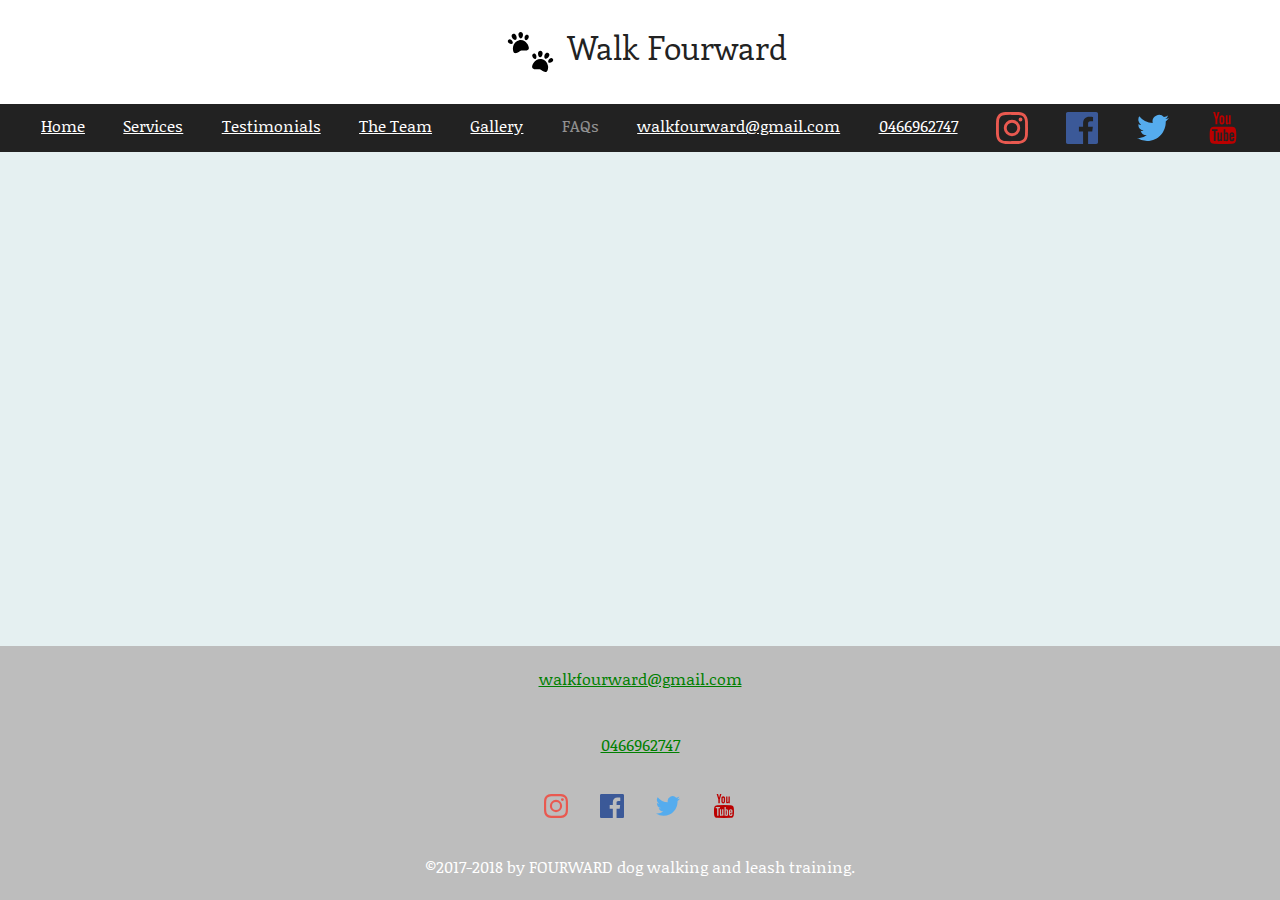
==== faqs.html @ 3ce7b22a "Get all the pages in place" ====
<!DOCTYPE html>
<html class="no-js" lang="en-au">
  <head>
    <meta charset="utf-8"><!--[if IE]><meta http-equiv='X-UA-Compatible' content='IE=edge'><![endif]-->
    <title>FAQs | Walk Fourward</title>
    <meta name="description" content="FOURWARD offers unrivaled dog walking and training services. Serving Perth, Western Australia.">
    <meta name="viewport" content="width=device-width, initial-scale=1.0, viewport-fit=cover">
    <link rel="apple-touch-icon" href="icon.png">
    <link rel="icon" sizes="32x32" href="favicon-32x32.png">
    <link rel="icon" sizes="16x16" href="favicon-16x16.png">
    <link rel="stylesheet" href="css/main.css">
    <link href="https://fonts.googleapis.com/css?family=Enriqueta:700|Noticia+Text" rel="stylesheet">
  </head>
  <body><!--[if lt IE 9]>
    <p class="browserupgrade">You are using an <strong>outdated</strong> browser. Please
      <a href="http://browsehappy.com/">upgrade your browser</a> to improve your experience.
    </p><![endif]-->
    <header>
      <h1 class="top">
        <div class="logo"><svg height="40" stroke-width="0" viewBox="2 2.2 112.09 98.82" width="73" xmlns="http://www.w3.org/2000/svg"><path d="M48.8 29.7c-3.4-3.6-10-9.5-20-6.8C19 25.5 16 34 15 38.8c-1.4 7.3.7 14.7 4.1 15.5 7 1.6 11.8-5 16.4-6.3 4.7-1.2 12.1 2.1 17.4-2.8 2.7-2.5.3-10.9-4.1-15.5m-2.9-7.5c2.6.9 6.1-2.3 7.4-5.8 1.3-3.6-.1-6.2-2.7-7.1-2.5-1-5.3.1-6.6 3.7-1.3 3.5-.6 8.2 1.9 9.2m-32.2 8.6c-1.7 2.1-6.4 1.1-9.3-1.4C1.5 27 1.4 24 3.2 22s4.7-2.5 7.6-.1c2.8 2.4 4.6 6.8 2.9 8.9m20.6-12.7c3.1-.2 5.4-5.2 5.2-9.5-.2-4.4-2.9-6.5-6-6.4-3.1.2-5.6 2.6-5.3 7 .2 4.4 3 9.1 6.1 8.9m-12.6 3.4c-2.8 1.4-7.3-1.7-9.3-5.7-2-3.9-.8-7.1 2-8.5s6.1-.6 8.1 3.4c2.1 3.9 2 9.4-.8 10.8m79.5 63.8c-1.2-4.9-4-13.2-13.9-15.9s-16.7 3.1-20 6.8c-4.9 5.6-6.8 13-4.1 15.5 5.3 4.8 12.7 1.5 17.4 2.8 4.7 1.2 9.5 7.8 16.4 6.3 3.5-.8 5.6-9.3 4.2-15.5m1.2-8c1.7 2.1 6.4 1.1 9.3-1.4 2.9-2.4 3-5.4 1.2-7.5-1.7-2.1-4.7-2.5-7.6-.1-2.8 2.5-4.6 6.9-2.9 9m-32.2-8.6c-2.6.9-6.1-2.3-7.4-5.8-1.3-3.6.1-6.2 2.7-7.1s5.3.2 6.6 3.7c1.2 3.5.6 8.2-1.9 9.2m24.2-.7c2.8 1.4 7.3-1.7 9.3-5.7 2-3.9.8-7.1-2-8.5s-6.1-.6-8.1 3.4c-2.1 3.9-2 9.4.8 10.8m-12.6-3.4c-3.1-.2-5.4-5.2-5.2-9.5.2-4.4 2.9-6.5 6-6.4 3.1.2 5.6 2.6 5.3 7-.2 4.4-3 9.1-6.1 8.9"/></svg></div>Walk Fourward
      </h1>
      <menu><a href="/">Home</a><a href="services.html">Services</a><a href="testimonials.html">Testimonials</a><a href="meet-the-team.html">The Team</a><a href="gallery.html">Gallery</a><a class="active" href="faqs.html">FAQs</a><a href="mailto:walkfourward@gmail.com">walkfourward@gmail.com</a><a href="tel:0466962747">0466962747</a><a data-title="Instagram" href="https://www.instagram.com/walkfourward/"><svg aria-label="Instagram" xmlns="http://www.w3.org/2000/svg" viewBox="0 0 24 24"><desc>Walk Fourward on Instagram</desc><path fill="#e95950" d="M12 2.16c3.2 0 3.58.01 4.85.07 3.25.15 4.77 1.7 4.92 4.92.06 1.27.07 1.65.07 4.85 0 3.2-.01 3.58-.07 4.85-.15 3.23-1.66 4.77-4.92 4.92-1.27.06-1.64.07-4.85.07a83 83 0 0 1-4.85-.07c-3.26-.15-4.77-1.7-4.92-4.92A82.98 82.98 0 0 1 2.16 12a84 84 0 0 1 .07-4.85c.15-3.23 1.67-4.77 4.92-4.92A84.4 84.4 0 0 1 12 2.16zM12 0C8.74 0 8.33.01 7.05.07 2.7.27.27 2.7.07 7.05A84.29 84.29 0 0 0 0 12c0 3.26.01 3.67.07 4.95.2 4.36 2.62 6.78 6.98 6.98 1.28.06 1.7.07 4.95.07 3.26 0 3.67-.01 4.95-.07 4.35-.2 6.78-2.62 6.98-6.98.06-1.28.07-1.7.07-4.95 0-3.26-.01-3.67-.07-4.95C23.73 2.7 21.3.27 16.95.07A84.33 84.33 0 0 0 12 0zm0 5.84a6.16 6.16 0 1 0 0 12.32 6.16 6.16 0 0 0 0-12.32zM12 16a4 4 0 1 1 0-8 4 4 0 0 1 0 8zm6.4-11.85a1.44 1.44 0 1 0 0 2.89 1.44 1.44 0 0 0 0-2.89z"/></svg></a><a data-title="Facebook" href="https://www.facebook.com/walkfourward/"><svg aria-label="Facebook" xmlns="http://www.w3.org/2000/svg" viewBox="0 0 24 24"><desc>Walk Fourward on Facebook</desc><path fill="#3b5998" d="M22.68 0H1.32C.6 0 0 .6 0 1.32v21.36C0 23.4.6 24 1.32 24h11.5v-9.3H9.69v-3.62h3.13V8.41c0-3.1 1.9-4.79 4.66-4.79 1.32 0 2.46.1 2.8.15V7h-1.92c-1.5 0-1.8.71-1.8 1.76v2.32h3.59l-.47 3.62h-3.12V24h6.12c.73 0 1.32-.6 1.32-1.32V1.32C24 .6 23.4 0 22.68 0z"/></svg></a><a data-title="Twitter" href="https://twitter.com/______"><svg aria-label="Twitter" xmlns="http://www.w3.org/2000/svg" viewBox="0 0 24 24"><desc>Walk Fourward on Twitter</desc><path fill="#55acee" d="M24 4.56c-.88.39-1.83.65-2.83.77a4.93 4.93 0 0 0 2.17-2.72c-.95.56-2 .97-3.13 1.2a4.92 4.92 0 0 0-8.4 4.48A13.9 13.9 0 0 1 1.68 3.15 4.93 4.93 0 0 0 3.2 9.72a4.9 4.9 0 0 1-2.23-.61A4.93 4.93 0 0 0 4.91 14a5 5 0 0 1-2.22.08 4.93 4.93 0 0 0 4.6 3.42A9.9 9.9 0 0 1 0 19.54a13.94 13.94 0 0 0 7.55 2.21c9.14 0 14.3-7.72 14-14.64.95-.7 1.79-1.57 2.45-2.55z"/></svg></a><a data-title="YouTube" href="https://www.youtube.com/channel/UC3RKVa9MdLlyFP6wpvY_uPQ"><svg aria-label="YouTube" xmlns="http://www.w3.org/2000/svg" viewBox="0 0 24 24"><desc>Walk Fourward on YouTube</desc><path fill="#b00" d="M4.65 0H6.1l.99 3.7L8 0h1.45L7.79 5.5v3.76H6.35V5.51L4.65 0zm6.6 2.37c-1.12 0-1.86.74-1.86 1.84v3.35c0 1.2.62 1.83 1.86 1.83 1.02 0 1.82-.69 1.82-1.83V4.2c0-1.07-.8-1.84-1.82-1.84zm.53 5.13c0 .37-.2.65-.53.65-.36 0-.56-.3-.56-.65V4.32c0-.37.17-.65.53-.65.39 0 .56.27.56.65V7.5zm4.73-5.07v5.19c-.16.19-.5.5-.75.5-.27 0-.34-.18-.34-.45V2.43h-1.27v5.71c0 .68.2 1.22.89 1.22.38 0 .92-.2 1.47-.85v.75h1.27V2.43H16.5zm2.2 13.86c-.45 0-.54.31-.54.76v.66h1.07v-.66c0-.44-.1-.76-.53-.76zm-4.7.04a.93.93 0 0 0-.25.2v4.05c.1.1.19.18.28.23.2.1.49.1.62-.07.07-.09.1-.24.1-.45v-3.36a.82.82 0 0 0-.12-.5c-.15-.19-.42-.2-.63-.1zm4.82-5.2a183 183 0 0 0-13.66 0c-2.82.2-3.15 1.9-3.17 6.37.02 4.47.35 6.17 3.17 6.37a183 183 0 0 0 13.66 0c2.82-.2 3.15-1.9 3.17-6.37-.02-4.47-.35-6.17-3.17-6.37zM6.51 21.82H5.15v-7.54H3.74V13h4.18v1.28H6.5v7.54zm4.84 0h-1.2v-.72c-.23.27-.46.47-.7.6-.65.38-1.55.37-1.55-.95v-5.44h1.21v5c0 .25.06.43.32.43.24 0 .57-.3.71-.49v-4.94h1.21v6.5zm4.66-1.35c0 .8-.3 1.43-1.1 1.43-.45 0-.82-.16-1.15-.58v.5h-1.22V13h1.22v2.84c.27-.33.64-.6 1.07-.6.89 0 1.18.74 1.18 1.62v3.61zm4.47-1.75h-2.31v1.23c0 .49.04.9.53.9.5 0 .54-.34.54-.9v-.45h1.24v.48c0 1.26-.53 2.02-1.81 2.02-1.16 0-1.75-.85-1.75-2.02v-2.92c0-1.13.75-1.91 1.84-1.91 1.16 0 1.72.74 1.72 1.91v1.66z"/></svg></a>
      </menu>
    </header>
    <main>
    </main>
    <footer>
      <p><a href="mailto:walkfourward@gmail.com">walkfourward@gmail.com</a></p>
      <p><a href="tel:0466962747">0466962747</a></p>
      <div class="social"><a data-title="Instagram" href="https://www.instagram.com/walkfourward/"><svg aria-label="Instagram" xmlns="http://www.w3.org/2000/svg" viewBox="0 0 24 24"><desc>Walk Fourward on Instagram</desc><path fill="#e95950" d="M12 2.16c3.2 0 3.58.01 4.85.07 3.25.15 4.77 1.7 4.92 4.92.06 1.27.07 1.65.07 4.85 0 3.2-.01 3.58-.07 4.85-.15 3.23-1.66 4.77-4.92 4.92-1.27.06-1.64.07-4.85.07a83 83 0 0 1-4.85-.07c-3.26-.15-4.77-1.7-4.92-4.92A82.98 82.98 0 0 1 2.16 12a84 84 0 0 1 .07-4.85c.15-3.23 1.67-4.77 4.92-4.92A84.4 84.4 0 0 1 12 2.16zM12 0C8.74 0 8.33.01 7.05.07 2.7.27.27 2.7.07 7.05A84.29 84.29 0 0 0 0 12c0 3.26.01 3.67.07 4.95.2 4.36 2.62 6.78 6.98 6.98 1.28.06 1.7.07 4.95.07 3.26 0 3.67-.01 4.95-.07 4.35-.2 6.78-2.62 6.98-6.98.06-1.28.07-1.7.07-4.95 0-3.26-.01-3.67-.07-4.95C23.73 2.7 21.3.27 16.95.07A84.33 84.33 0 0 0 12 0zm0 5.84a6.16 6.16 0 1 0 0 12.32 6.16 6.16 0 0 0 0-12.32zM12 16a4 4 0 1 1 0-8 4 4 0 0 1 0 8zm6.4-11.85a1.44 1.44 0 1 0 0 2.89 1.44 1.44 0 0 0 0-2.89z"/></svg></a><a data-title="Facebook" href="https://www.facebook.com/walkfourward/"><svg aria-label="Facebook" xmlns="http://www.w3.org/2000/svg" viewBox="0 0 24 24"><desc>Walk Fourward on Facebook</desc><path fill="#3b5998" d="M22.68 0H1.32C.6 0 0 .6 0 1.32v21.36C0 23.4.6 24 1.32 24h11.5v-9.3H9.69v-3.62h3.13V8.41c0-3.1 1.9-4.79 4.66-4.79 1.32 0 2.46.1 2.8.15V7h-1.92c-1.5 0-1.8.71-1.8 1.76v2.32h3.59l-.47 3.62h-3.12V24h6.12c.73 0 1.32-.6 1.32-1.32V1.32C24 .6 23.4 0 22.68 0z"/></svg></a><a data-title="Twitter" href="https://twitter.com/______"><svg aria-label="Twitter" xmlns="http://www.w3.org/2000/svg" viewBox="0 0 24 24"><desc>Walk Fourward on Twitter</desc><path fill="#55acee" d="M24 4.56c-.88.39-1.83.65-2.83.77a4.93 4.93 0 0 0 2.17-2.72c-.95.56-2 .97-3.13 1.2a4.92 4.92 0 0 0-8.4 4.48A13.9 13.9 0 0 1 1.68 3.15 4.93 4.93 0 0 0 3.2 9.72a4.9 4.9 0 0 1-2.23-.61A4.93 4.93 0 0 0 4.91 14a5 5 0 0 1-2.22.08 4.93 4.93 0 0 0 4.6 3.42A9.9 9.9 0 0 1 0 19.54a13.94 13.94 0 0 0 7.55 2.21c9.14 0 14.3-7.72 14-14.64.95-.7 1.79-1.57 2.45-2.55z"/></svg></a><a data-title="YouTube" href="https://www.youtube.com/channel/UC3RKVa9MdLlyFP6wpvY_uPQ"><svg aria-label="YouTube" xmlns="http://www.w3.org/2000/svg" viewBox="0 0 24 24"><desc>Walk Fourward on YouTube</desc><path fill="#b00" d="M4.65 0H6.1l.99 3.7L8 0h1.45L7.79 5.5v3.76H6.35V5.51L4.65 0zm6.6 2.37c-1.12 0-1.86.74-1.86 1.84v3.35c0 1.2.62 1.83 1.86 1.83 1.02 0 1.82-.69 1.82-1.83V4.2c0-1.07-.8-1.84-1.82-1.84zm.53 5.13c0 .37-.2.65-.53.65-.36 0-.56-.3-.56-.65V4.32c0-.37.17-.65.53-.65.39 0 .56.27.56.65V7.5zm4.73-5.07v5.19c-.16.19-.5.5-.75.5-.27 0-.34-.18-.34-.45V2.43h-1.27v5.71c0 .68.2 1.22.89 1.22.38 0 .92-.2 1.47-.85v.75h1.27V2.43H16.5zm2.2 13.86c-.45 0-.54.31-.54.76v.66h1.07v-.66c0-.44-.1-.76-.53-.76zm-4.7.04a.93.93 0 0 0-.25.2v4.05c.1.1.19.18.28.23.2.1.49.1.62-.07.07-.09.1-.24.1-.45v-3.36a.82.82 0 0 0-.12-.5c-.15-.19-.42-.2-.63-.1zm4.82-5.2a183 183 0 0 0-13.66 0c-2.82.2-3.15 1.9-3.17 6.37.02 4.47.35 6.17 3.17 6.37a183 183 0 0 0 13.66 0c2.82-.2 3.15-1.9 3.17-6.37-.02-4.47-.35-6.17-3.17-6.37zM6.51 21.82H5.15v-7.54H3.74V13h4.18v1.28H6.5v7.54zm4.84 0h-1.2v-.72c-.23.27-.46.47-.7.6-.65.38-1.55.37-1.55-.95v-5.44h1.21v5c0 .25.06.43.32.43.24 0 .57-.3.71-.49v-4.94h1.21v6.5zm4.66-1.35c0 .8-.3 1.43-1.1 1.43-.45 0-.82-.16-1.15-.58v.5h-1.22V13h1.22v2.84c.27-.33.64-.6 1.07-.6.89 0 1.18.74 1.18 1.62v3.61zm4.47-1.75h-2.31v1.23c0 .49.04.9.53.9.5 0 .54-.34.54-.9v-.45h1.24v.48c0 1.26-.53 2.02-1.81 2.02-1.16 0-1.75-.85-1.75-2.02v-2.92c0-1.13.75-1.91 1.84-1.91 1.16 0 1.72.74 1.72 1.91v1.66z"/></svg></a></div>
      <div class="dark">
        <p>©2017-2018 by FOURWARD dog walking and leash training.</p>
      </div>
    </footer>
    <script>document.documentElement.className=document.documentElement.className.replace("no-js","js");</script>
  </body>
</html>
---- css/main.css ----
@charset "UTF-8";
/*! normalize.css v8.0.0 | MIT License | github.com/necolas/normalize.css */
/* Document
   ========================================================================== */
/**
 * 1. Correct the line height in all browsers.
 * 2. Prevent adjustments of font size after orientation changes in iOS.
 */
html {
  line-height: 1.15;
  /* 1 */
  -webkit-text-size-adjust: 100%;
  /* 2 */ }

/* Sections
   ========================================================================== */
/**
 * Remove the margin in all browsers.
 */
body {
  margin: 0; }

/**
 * Correct the font size and margin on `h1` elements within `section` and
 * `article` contexts in Chrome, Firefox, and Safari.
 */
h1 {
  font-size: 2em;
  margin: 0.67em 0; }

/* Grouping content
   ========================================================================== */
/**
 * 1. Add the correct box sizing in Firefox.
 * 2. Show the overflow in Edge and IE.
 */
hr {
  box-sizing: content-box;
  /* 1 */
  height: 0;
  /* 1 */
  overflow: visible;
  /* 2 */ }

/**
 * 1. Correct the inheritance and scaling of font size in all browsers.
 * 2. Correct the odd `em` font sizing in all browsers.
 */
pre {
  font-family: monospace, monospace;
  /* 1 */
  font-size: 1em;
  /* 2 */ }

/* Text-level semantics
   ========================================================================== */
/**
 * Remove the gray background on active links in IE 10.
 */
a {
  background-color: transparent; }

/**
 * 1. Remove the bottom border in Chrome 57-
 * 2. Add the correct text decoration in Chrome, Edge, IE, Opera, and Safari.
 */
abbr[title] {
  border-bottom: none;
  /* 1 */
  text-decoration: underline;
  /* 2 */
  text-decoration: underline dotted;
  /* 2 */ }

/**
 * Add the correct font weight in Chrome, Edge, and Safari.
 */
b,
strong {
  font-weight: bolder; }

/**
 * 1. Correct the inheritance and scaling of font size in all browsers.
 * 2. Correct the odd `em` font sizing in all browsers.
 */
code,
kbd,
samp {
  font-family: monospace, monospace;
  /* 1 */
  font-size: 1em;
  /* 2 */ }

/**
 * Add the correct font size in all browsers.
 */
small {
  font-size: 80%; }

/**
 * Prevent `sub` and `sup` elements from affecting the line height in
 * all browsers.
 */
sub,
sup {
  font-size: 75%;
  line-height: 0;
  position: relative;
  vertical-align: baseline; }

sub {
  bottom: -0.25em; }

sup {
  top: -0.5em; }

/* Embedded content
   ========================================================================== */
/**
 * Remove the border on images inside links in IE 10.
 */
img {
  border-style: none; }

/* Forms
   ========================================================================== */
/**
 * 1. Change the font styles in all browsers.
 * 2. Remove the margin in Firefox and Safari.
 */
button,
input,
optgroup,
select,
textarea {
  font-family: inherit;
  /* 1 */
  font-size: 100%;
  /* 1 */
  line-height: 1.15;
  /* 1 */
  margin: 0;
  /* 2 */ }

/**
 * Show the overflow in IE.
 * 1. Show the overflow in Edge.
 */
button,
input {
  /* 1 */
  overflow: visible; }

/**
 * Remove the inheritance of text transform in Edge, Firefox, and IE.
 * 1. Remove the inheritance of text transform in Firefox.
 */
button,
select {
  /* 1 */
  text-transform: none; }

/**
 * Correct the inability to style clickable types in iOS and Safari.
 */
button,
[type="button"],
[type="reset"],
[type="submit"] {
  -webkit-appearance: button; }

/**
 * Remove the inner border and padding in Firefox.
 */
button::-moz-focus-inner,
[type="button"]::-moz-focus-inner,
[type="reset"]::-moz-focus-inner,
[type="submit"]::-moz-focus-inner {
  border-style: none;
  padding: 0; }

/**
 * Restore the focus styles unset by the previous rule.
 */
button:-moz-focusring,
[type="button"]:-moz-focusring,
[type="reset"]:-moz-focusring,
[type="submit"]:-moz-focusring {
  outline: 1px dotted ButtonText; }

/**
 * Correct the padding in Firefox.
 */
fieldset {
  padding: 0.35em 0.75em 0.625em; }

/**
 * 1. Correct the text wrapping in Edge and IE.
 * 2. Correct the color inheritance from `fieldset` elements in IE.
 * 3. Remove the padding so developers are not caught out when they zero out
 *    `fieldset` elements in all browsers.
 */
legend {
  box-sizing: border-box;
  /* 1 */
  color: inherit;
  /* 2 */
  display: table;
  /* 1 */
  max-width: 100%;
  /* 1 */
  padding: 0;
  /* 3 */
  white-space: normal;
  /* 1 */ }

/**
 * Add the correct vertical alignment in Chrome, Firefox, and Opera.
 */
progress {
  vertical-align: baseline; }

/**
 * Remove the default vertical scrollbar in IE 10+.
 */
textarea {
  overflow: auto; }

/**
 * 1. Add the correct box sizing in IE 10.
 * 2. Remove the padding in IE 10.
 */
[type="checkbox"],
[type="radio"] {
  box-sizing: border-box;
  /* 1 */
  padding: 0;
  /* 2 */ }

/**
 * Correct the cursor style of increment and decrement buttons in Chrome.
 */
[type="number"]::-webkit-inner-spin-button,
[type="number"]::-webkit-outer-spin-button {
  height: auto; }

/**
 * 1. Correct the odd appearance in Chrome and Safari.
 * 2. Correct the outline style in Safari.
 */
[type="search"] {
  -webkit-appearance: textfield;
  /* 1 */
  outline-offset: -2px;
  /* 2 */ }

/**
 * Remove the inner padding in Chrome and Safari on macOS.
 */
[type="search"]::-webkit-search-decoration {
  -webkit-appearance: none; }

/**
 * 1. Correct the inability to style clickable types in iOS and Safari.
 * 2. Change font properties to `inherit` in Safari.
 */
::-webkit-file-upload-button {
  -webkit-appearance: button;
  /* 1 */
  font: inherit;
  /* 2 */ }

/* Interactive
   ========================================================================== */
/*
 * Add the correct display in Edge, IE 10+, and Firefox.
 */
details {
  display: block; }

/*
 * Add the correct display in all browsers.
 */
summary {
  display: list-item; }

/* Misc
   ========================================================================== */
/**
 * Add the correct display in IE 10+.
 */
template {
  display: none; }

/**
 * Add the correct display in IE 10.
 */
[hidden] {
  display: none; }

/*! HTML5 Boilerplate v6.0.1 | MIT License | https://html5boilerplate.com/ */
/*
 * What follows is the result of much research on cross-browser styling.
 * Credit left inline and big thanks to Nicolas Gallagher, Jonathan Neal,
 * Kroc Camen, and the H5BP dev community and team.
 */
/* ==========================================================================
   Base styles: opinionated defaults
   ========================================================================== */
html {
  color: #222;
  font-size: 1em;
  line-height: 1.4; }

/*
 * Remove text-shadow in selection highlight:
 * https://twitter.com/miketaylr/status/12228805301
 *
 * Vendor-prefixed and regular ::selection selectors cannot be combined:
 * https://stackoverflow.com/a/16982510/7133471
 *
 * Customize the background color to match your design.
 */
::-moz-selection {
  background: #b3d4fc;
  text-shadow: none; }

::selection {
  background: #b3d4fc;
  text-shadow: none; }

/*
 * A better looking default horizontal rule
 */
hr {
  display: block;
  height: 1px;
  border: 0;
  border-top: 1px solid #ccc;
  margin: 1em 0;
  padding: 0; }

/*
 * Remove the gap between audio, canvas, iframes,
 * images, videos and the bottom of their containers:
 * https://github.com/h5bp/html5-boilerplate/issues/440
 */
audio,
canvas,
iframe,
img,
svg,
video {
  vertical-align: middle; }

/*
 * Remove default fieldset styles.
 */
fieldset {
  border: 0;
  margin: 0;
  padding: 0; }

/*
 * Allow only vertical resizing of textareas.
 */
textarea {
  resize: vertical; }

/* ==========================================================================
   Browser Upgrade Prompt
   ========================================================================== */
.browserupgrade {
  margin: 0.2em 0;
  background: #ccc;
  color: #000;
  padding: 0.2em 0; }

/* ==========================================================================
   Helper classes
   ========================================================================== */
/*
 * Hide visually and from screen readers
 */
.hidden {
  display: none !important; }

/*
 * Hide only visually, but have it available for screen readers:
 * https://snook.ca/archives/html_and_css/hiding-content-for-accessibility
 *
 * 1. For long content, line feeds are not interpreted as spaces and small width
 *    causes content to wrap 1 word per line:
 *    https://medium.com/@jessebeach/beware-smushed-off-screen-accessible-text-5952a4c2cbfe
 */
.visuallyhidden {
  border: 0;
  clip: rect(0 0 0 0);
  -webkit-clip-path: inset(50%);
  clip-path: inset(50%);
  height: 1px;
  margin: -1px;
  overflow: hidden;
  padding: 0;
  position: absolute;
  width: 1px;
  white-space: nowrap;
  /* 1 */ }

/*
 * Extends the .visuallyhidden class to allow the element
 * to be focusable when navigated to via the keyboard:
 * https://www.drupal.org/node/897638
 */
.visuallyhidden.focusable:active,
.visuallyhidden.focusable:focus {
  clip: auto;
  -webkit-clip-path: none;
  clip-path: none;
  height: auto;
  margin: 0;
  overflow: visible;
  position: static;
  width: auto;
  white-space: inherit; }

/*
 * Hide visually and from screen readers, but maintain layout
 */
.invisible {
  visibility: hidden; }

/*
 * Clearfix: contain floats
 *
 * For modern browsers
 * 1. The space content is one way to avoid an Opera bug when the
 *    `contenteditable` attribute is included anywhere else in the document.
 *    Otherwise it causes space to appear at the top and bottom of elements
 *    that receive the `clearfix` class.
 * 2. The use of `table` rather than `block` is only necessary if using
 *    `:before` to contain the top-margins of child elements.
 */
.clearfix:before,
.clearfix:after {
  content: " ";
  /* 1 */
  display: table;
  /* 2 */ }

.clearfix:after {
  clear: both; }

/* ==========================================================================
   Print styles.
   Inlined to avoid the additional HTTP request:
   http://www.phpied.com/delay-loading-your-print-css/
   ========================================================================== */
@media print {
  *,
  *:before,
  *:after {
    background: transparent !important;
    color: #000 !important;
    /* Black prints faster:
                                   http://www.sanbeiji.com/archives/953 */
    box-shadow: none !important;
    text-shadow: none !important; }
  a,
  a:visited {
    text-decoration: underline; }
  a[href]:after {
    content: " (" attr(href) ")"; }
  abbr[title]:after {
    content: " (" attr(title) ")"; }
  /*
     * Don't show links that are fragment identifiers,
     * or use the `javascript:` pseudo protocol
     */
  a[href^="#"]:after,
  a[href^="javascript:"]:after {
    content: ""; }
  pre {
    white-space: pre-wrap !important; }
  pre,
  blockquote {
    border: 1px solid #999;
    page-break-inside: avoid; }
  /*
     * Printing Tables:
     * http://css-discuss.incutio.com/wiki/Printing_Tables
     */
  thead {
    display: table-header-group; }
  tr,
  img {
    page-break-inside: avoid; }
  p,
  h2,
  h3 {
    orphans: 3;
    widows: 3; }
  h2,
  h3 {
    page-break-after: avoid; } }

/*! Generic, Useful for many sites */
/* Flexbox sticky footer
  https://philipwalton.github.io/solved-by-flexbox/demos/sticky-footer/

  Using my top-level tags rather than their classes.
  Also, including MS syntax to try and support IE 9.  But not old webkit classes.

  Not really needed on a long-content page, but still useful to have in place.
*/
/**
 * 1. Avoid the IE 10-11 `min-height` bug.
 * 2. Set `flex-shrink` to `0` to prevent some browsers from
 *    letting these items shrink to smaller than their content's default
 *    minimum size. See http://bit.ly/1Mn35US for details.
 * 3. Use `%` instead of `vh` since `vh` is buggy in older mobile Safari.
 */
html, body {
  height: 100%;
  /* 1, 3 */ }

body {
  display: -ms-flexbox;
  display: flex;
  -ms-flex-direction: column;
  flex-direction: column; }

body > header,
body > footer {
  -ms-flex: none;
  flex: none;
  /* 2 */ }

body > main {
  -ms-flex: 1 0 auto;
  flex: 1 0 auto;
  /* 2 */ }

html {
  box-sizing: border-box; }

/* Useful for image replacement */
.ir {
  border: 0 !important;
  font: 0/0 a !important;
  text-shadow: none !important;
  color: transparent !important;
  width: 0 !important;
  height: 0 !important;
  padding: 0 !important; }

section, .safe-area {
  padding-left: 1rem;
  /* Fallback if safe area not understood */
  padding-right: 1rem; }

/* For iPhone X. Use @supports per https://webkit.org/blog/7929/designing-websites-for-iphone-x/
  iPhone X constants are supported only on browsers that support Max, so only use these within.
*/
@supports (padding: 0px) {
  section {
    padding-left: max(1rem, constant(safe-area-inset-left));
    padding-right: max(1rem, constant(safe-area-inset-right));
    /* iOS 11.0, 11.1 … phase out soon */
    padding-left: max(1rem, env(safe-area-inset-left));
    padding-right: max(1rem, env(safe-area-inset-right));
    /* iOS 11.2 beta and up */ }
  .safe-area-only {
    padding-left: constant(safe-area-inset-left);
    padding-right: constant(safe-area-inset-right);
    /* iOS 11.0, 11.1 … phase out soon */
    padding-left: env(safe-area-inset-left);
    padding-right: env(safe-area-inset-right);
    /* iOS 11.2 beta and up */ } }

/* ===== General ===== */
body {
  font: 16px/26px Helvetica, Helvetica Neue, Arial; }

/* ===== Geometry ===== */
section {
  padding: 1rem 0; }

/* Debugging
section:nth-child(even) {background: cyan !important;}
section:nth-child(odd)  {background: pink !important;}
section header { background:red;}
section article { background:yellow;}
section footer { background:green;}
*/
.embed-container {
  position: relative;
  padding-bottom: 56.25%;
  height: 0;
  overflow: hidden;
  max-width: 100%; }

.embed-container iframe, .embed-container object, .embed-container embed {
  position: absolute;
  top: 0;
  left: 0;
  width: 100%;
  height: 100%; }

/* for header and footer, full window width but indented a bit */
body > footer p {
  padding: 20px 5%;
  margin: 0; }

article {
  margin: 0 auto;
  padding: 2rem 2rem;
  /* if we use margin above then it messes with background image */
  max-width: 40rem; }

/* ====== Specific Sections ===== */
.hero {
  width: 100%;
  height: 0;
  padding-bottom: 36%;
  /* overall height of what is visible */ }

.hero img {
  width: 100%;
  position: fixed;
  top: 10%;
  left: 0;
  z-index: -1;
  filter: brightness(75%); }

/* ===== Colors ===== */
a {
  color: green; }

main {
  background: #e5f0f1; }

body > footer {
  background: #bdbdbd;
  color: white; }

.browserupgrade {
  /* Improve the formatting a bit without messing with original */
  font-size: 150%;
  padding: 1rem; }

/* ===== BREAKPOINTS … general (under 600 for mobile, 600+ for desktop) and specialized ===== */
/* TO FILE */
body {
  text-align: center; }

menu {
  background: #222;
  margin: 0;
  padding: 0.5em; }

menu svg {
  width: 2em; }

menu a {
  color: white;
  padding: 0.5em 1.2em; }

h1 {
  padding: 1em;
  margin: 0 auto; }

img.rounded {
  border-radius: 50%;
  margin: 0 auto;
  max-width: 100%; }

.hero {
  color: white; }

body {
  font-family: 'Noticia Text', serif; }

h1, h2, h3, h4, h5, h6 {
  font-family: 'Enriqueta', serif; }

.top {
  background: white;
  font-weight: normal; }

.logo {
  display: inline-block; }

.social svg {
  width: 24px;
  padding: 16px; }

a.active {
  cursor: pointer;
  text-decoration: none;
  pointer-events: none;
  opacity: 0.5; }
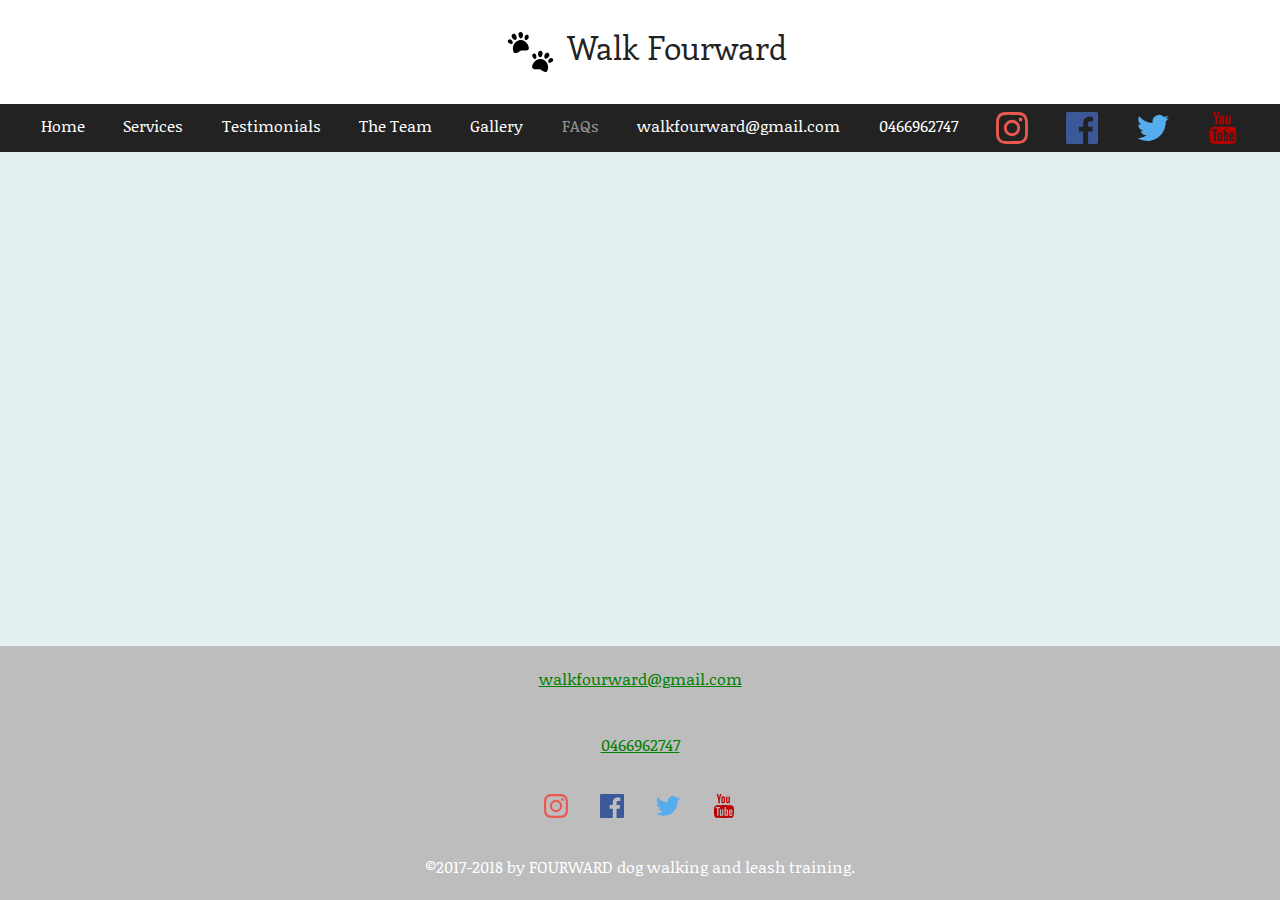
==== commit ea33a6ab: "info from services page" ====
--- a/faqs.html
+++ b/faqs.html
@@ -1,37 +1,2 @@
-<!DOCTYPE html>
-<html class="no-js" lang="en-au">
-  <head>
-    <meta charset="utf-8"><!--[if IE]><meta http-equiv='X-UA-Compatible' content='IE=edge'><![endif]-->
-    <title>FAQs | Walk Fourward</title>
-    <meta name="description" content="FOURWARD offers unrivaled dog walking and training services. Serving Perth, Western Australia.">
-    <meta name="viewport" content="width=device-width, initial-scale=1.0, viewport-fit=cover">
-    <link rel="apple-touch-icon" href="icon.png">
-    <link rel="icon" sizes="32x32" href="favicon-32x32.png">
-    <link rel="icon" sizes="16x16" href="favicon-16x16.png">
-    <link rel="stylesheet" href="css/main.css">
-    <link href="https://fonts.googleapis.com/css?family=Enriqueta:700|Noticia+Text" rel="stylesheet">
-  </head>
-  <body><!--[if lt IE 9]>
-    <p class="browserupgrade">You are using an <strong>outdated</strong> browser. Please
-      <a href="http://browsehappy.com/">upgrade your browser</a> to improve your experience.
-    </p><![endif]-->
-    <header>
-      <h1 class="top">
-        <div class="logo"><svg height="40" stroke-width="0" viewBox="2 2.2 112.09 98.82" width="73" xmlns="http://www.w3.org/2000/svg"><path d="M48.8 29.7c-3.4-3.6-10-9.5-20-6.8C19 25.5 16 34 15 38.8c-1.4 7.3.7 14.7 4.1 15.5 7 1.6 11.8-5 16.4-6.3 4.7-1.2 12.1 2.1 17.4-2.8 2.7-2.5.3-10.9-4.1-15.5m-2.9-7.5c2.6.9 6.1-2.3 7.4-5.8 1.3-3.6-.1-6.2-2.7-7.1-2.5-1-5.3.1-6.6 3.7-1.3 3.5-.6 8.2 1.9 9.2m-32.2 8.6c-1.7 2.1-6.4 1.1-9.3-1.4C1.5 27 1.4 24 3.2 22s4.7-2.5 7.6-.1c2.8 2.4 4.6 6.8 2.9 8.9m20.6-12.7c3.1-.2 5.4-5.2 5.2-9.5-.2-4.4-2.9-6.5-6-6.4-3.1.2-5.6 2.6-5.3 7 .2 4.4 3 9.1 6.1 8.9m-12.6 3.4c-2.8 1.4-7.3-1.7-9.3-5.7-2-3.9-.8-7.1 2-8.5s6.1-.6 8.1 3.4c2.1 3.9 2 9.4-.8 10.8m79.5 63.8c-1.2-4.9-4-13.2-13.9-15.9s-16.7 3.1-20 6.8c-4.9 5.6-6.8 13-4.1 15.5 5.3 4.8 12.7 1.5 17.4 2.8 4.7 1.2 9.5 7.8 16.4 6.3 3.5-.8 5.6-9.3 4.2-15.5m1.2-8c1.7 2.1 6.4 1.1 9.3-1.4 2.9-2.4 3-5.4 1.2-7.5-1.7-2.1-4.7-2.5-7.6-.1-2.8 2.5-4.6 6.9-2.9 9m-32.2-8.6c-2.6.9-6.1-2.3-7.4-5.8-1.3-3.6.1-6.2 2.7-7.1s5.3.2 6.6 3.7c1.2 3.5.6 8.2-1.9 9.2m24.2-.7c2.8 1.4 7.3-1.7 9.3-5.7 2-3.9.8-7.1-2-8.5s-6.1-.6-8.1 3.4c-2.1 3.9-2 9.4.8 10.8m-12.6-3.4c-3.1-.2-5.4-5.2-5.2-9.5.2-4.4 2.9-6.5 6-6.4 3.1.2 5.6 2.6 5.3 7-.2 4.4-3 9.1-6.1 8.9"/></svg></div>Walk Fourward
-      </h1>
-      <menu><a href="/">Home</a><a href="services.html">Services</a><a href="testimonials.html">Testimonials</a><a href="meet-the-team.html">The Team</a><a href="gallery.html">Gallery</a><a class="active" href="faqs.html">FAQs</a><a href="mailto:walkfourward@gmail.com">walkfourward@gmail.com</a><a href="tel:0466962747">0466962747</a><a data-title="Instagram" href="https://www.instagram.com/walkfourward/"><svg aria-label="Instagram" xmlns="http://www.w3.org/2000/svg" viewBox="0 0 24 24"><desc>Walk Fourward on Instagram</desc><path fill="#e95950" d="M12 2.16c3.2 0 3.58.01 4.85.07 3.25.15 4.77 1.7 4.92 4.92.06 1.27.07 1.65.07 4.85 0 3.2-.01 3.58-.07 4.85-.15 3.23-1.66 4.77-4.92 4.92-1.27.06-1.64.07-4.85.07a83 83 0 0 1-4.85-.07c-3.26-.15-4.77-1.7-4.92-4.92A82.98 82.98 0 0 1 2.16 12a84 84 0 0 1 .07-4.85c.15-3.23 1.67-4.77 4.92-4.92A84.4 84.4 0 0 1 12 2.16zM12 0C8.74 0 8.33.01 7.05.07 2.7.27.27 2.7.07 7.05A84.29 84.29 0 0 0 0 12c0 3.26.01 3.67.07 4.95.2 4.36 2.62 6.78 6.98 6.98 1.28.06 1.7.07 4.95.07 3.26 0 3.67-.01 4.95-.07 4.35-.2 6.78-2.62 6.98-6.98.06-1.28.07-1.7.07-4.95 0-3.26-.01-3.67-.07-4.95C23.73 2.7 21.3.27 16.95.07A84.33 84.33 0 0 0 12 0zm0 5.84a6.16 6.16 0 1 0 0 12.32 6.16 6.16 0 0 0 0-12.32zM12 16a4 4 0 1 1 0-8 4 4 0 0 1 0 8zm6.4-11.85a1.44 1.44 0 1 0 0 2.89 1.44 1.44 0 0 0 0-2.89z"/></svg></a><a data-title="Facebook" href="https://www.facebook.com/walkfourward/"><svg aria-label="Facebook" xmlns="http://www.w3.org/2000/svg" viewBox="0 0 24 24"><desc>Walk Fourward on Facebook</desc><path fill="#3b5998" d="M22.68 0H1.32C.6 0 0 .6 0 1.32v21.36C0 23.4.6 24 1.32 24h11.5v-9.3H9.69v-3.62h3.13V8.41c0-3.1 1.9-4.79 4.66-4.79 1.32 0 2.46.1 2.8.15V7h-1.92c-1.5 0-1.8.71-1.8 1.76v2.32h3.59l-.47 3.62h-3.12V24h6.12c.73 0 1.32-.6 1.32-1.32V1.32C24 .6 23.4 0 22.68 0z"/></svg></a><a data-title="Twitter" href="https://twitter.com/______"><svg aria-label="Twitter" xmlns="http://www.w3.org/2000/svg" viewBox="0 0 24 24"><desc>Walk Fourward on Twitter</desc><path fill="#55acee" d="M24 4.56c-.88.39-1.83.65-2.83.77a4.93 4.93 0 0 0 2.17-2.72c-.95.56-2 .97-3.13 1.2a4.92 4.92 0 0 0-8.4 4.48A13.9 13.9 0 0 1 1.68 3.15 4.93 4.93 0 0 0 3.2 9.72a4.9 4.9 0 0 1-2.23-.61A4.93 4.93 0 0 0 4.91 14a5 5 0 0 1-2.22.08 4.93 4.93 0 0 0 4.6 3.42A9.9 9.9 0 0 1 0 19.54a13.94 13.94 0 0 0 7.55 2.21c9.14 0 14.3-7.72 14-14.64.95-.7 1.79-1.57 2.45-2.55z"/></svg></a><a data-title="YouTube" href="https://www.youtube.com/channel/UC3RKVa9MdLlyFP6wpvY_uPQ"><svg aria-label="YouTube" xmlns="http://www.w3.org/2000/svg" viewBox="0 0 24 24"><desc>Walk Fourward on YouTube</desc><path fill="#b00" d="M4.65 0H6.1l.99 3.7L8 0h1.45L7.79 5.5v3.76H6.35V5.51L4.65 0zm6.6 2.37c-1.12 0-1.86.74-1.86 1.84v3.35c0 1.2.62 1.83 1.86 1.83 1.02 0 1.82-.69 1.82-1.83V4.2c0-1.07-.8-1.84-1.82-1.84zm.53 5.13c0 .37-.2.65-.53.65-.36 0-.56-.3-.56-.65V4.32c0-.37.17-.65.53-.65.39 0 .56.27.56.65V7.5zm4.73-5.07v5.19c-.16.19-.5.5-.75.5-.27 0-.34-.18-.34-.45V2.43h-1.27v5.71c0 .68.2 1.22.89 1.22.38 0 .92-.2 1.47-.85v.75h1.27V2.43H16.5zm2.2 13.86c-.45 0-.54.31-.54.76v.66h1.07v-.66c0-.44-.1-.76-.53-.76zm-4.7.04a.93.93 0 0 0-.25.2v4.05c.1.1.19.18.28.23.2.1.49.1.62-.07.07-.09.1-.24.1-.45v-3.36a.82.82 0 0 0-.12-.5c-.15-.19-.42-.2-.63-.1zm4.82-5.2a183 183 0 0 0-13.66 0c-2.82.2-3.15 1.9-3.17 6.37.02 4.47.35 6.17 3.17 6.37a183 183 0 0 0 13.66 0c2.82-.2 3.15-1.9 3.17-6.37-.02-4.47-.35-6.17-3.17-6.37zM6.51 21.82H5.15v-7.54H3.74V13h4.18v1.28H6.5v7.54zm4.84 0h-1.2v-.72c-.23.27-.46.47-.7.6-.65.38-1.55.37-1.55-.95v-5.44h1.21v5c0 .25.06.43.32.43.24 0 .57-.3.71-.49v-4.94h1.21v6.5zm4.66-1.35c0 .8-.3 1.43-1.1 1.43-.45 0-.82-.16-1.15-.58v.5h-1.22V13h1.22v2.84c.27-.33.64-.6 1.07-.6.89 0 1.18.74 1.18 1.62v3.61zm4.47-1.75h-2.31v1.23c0 .49.04.9.53.9.5 0 .54-.34.54-.9v-.45h1.24v.48c0 1.26-.53 2.02-1.81 2.02-1.16 0-1.75-.85-1.75-2.02v-2.92c0-1.13.75-1.91 1.84-1.91 1.16 0 1.72.74 1.72 1.91v1.66z"/></svg></a>
-      </menu>
-    </header>
-    <main>
-    </main>
-    <footer>
-      <p><a href="mailto:walkfourward@gmail.com">walkfourward@gmail.com</a></p>
-      <p><a href="tel:0466962747">0466962747</a></p>
-      <div class="social"><a data-title="Instagram" href="https://www.instagram.com/walkfourward/"><svg aria-label="Instagram" xmlns="http://www.w3.org/2000/svg" viewBox="0 0 24 24"><desc>Walk Fourward on Instagram</desc><path fill="#e95950" d="M12 2.16c3.2 0 3.58.01 4.85.07 3.25.15 4.77 1.7 4.92 4.92.06 1.27.07 1.65.07 4.85 0 3.2-.01 3.58-.07 4.85-.15 3.23-1.66 4.77-4.92 4.92-1.27.06-1.64.07-4.85.07a83 83 0 0 1-4.85-.07c-3.26-.15-4.77-1.7-4.92-4.92A82.98 82.98 0 0 1 2.16 12a84 84 0 0 1 .07-4.85c.15-3.23 1.67-4.77 4.92-4.92A84.4 84.4 0 0 1 12 2.16zM12 0C8.74 0 8.33.01 7.05.07 2.7.27.27 2.7.07 7.05A84.29 84.29 0 0 0 0 12c0 3.26.01 3.67.07 4.95.2 4.36 2.62 6.78 6.98 6.98 1.28.06 1.7.07 4.95.07 3.26 0 3.67-.01 4.95-.07 4.35-.2 6.78-2.62 6.98-6.98.06-1.28.07-1.7.07-4.95 0-3.26-.01-3.67-.07-4.95C23.73 2.7 21.3.27 16.95.07A84.33 84.33 0 0 0 12 0zm0 5.84a6.16 6.16 0 1 0 0 12.32 6.16 6.16 0 0 0 0-12.32zM12 16a4 4 0 1 1 0-8 4 4 0 0 1 0 8zm6.4-11.85a1.44 1.44 0 1 0 0 2.89 1.44 1.44 0 0 0 0-2.89z"/></svg></a><a data-title="Facebook" href="https://www.facebook.com/walkfourward/"><svg aria-label="Facebook" xmlns="http://www.w3.org/2000/svg" viewBox="0 0 24 24"><desc>Walk Fourward on Facebook</desc><path fill="#3b5998" d="M22.68 0H1.32C.6 0 0 .6 0 1.32v21.36C0 23.4.6 24 1.32 24h11.5v-9.3H9.69v-3.62h3.13V8.41c0-3.1 1.9-4.79 4.66-4.79 1.32 0 2.46.1 2.8.15V7h-1.92c-1.5 0-1.8.71-1.8 1.76v2.32h3.59l-.47 3.62h-3.12V24h6.12c.73 0 1.32-.6 1.32-1.32V1.32C24 .6 23.4 0 22.68 0z"/></svg></a><a data-title="Twitter" href="https://twitter.com/______"><svg aria-label="Twitter" xmlns="http://www.w3.org/2000/svg" viewBox="0 0 24 24"><desc>Walk Fourward on Twitter</desc><path fill="#55acee" d="M24 4.56c-.88.39-1.83.65-2.83.77a4.93 4.93 0 0 0 2.17-2.72c-.95.56-2 .97-3.13 1.2a4.92 4.92 0 0 0-8.4 4.48A13.9 13.9 0 0 1 1.68 3.15 4.93 4.93 0 0 0 3.2 9.72a4.9 4.9 0 0 1-2.23-.61A4.93 4.93 0 0 0 4.91 14a5 5 0 0 1-2.22.08 4.93 4.93 0 0 0 4.6 3.42A9.9 9.9 0 0 1 0 19.54a13.94 13.94 0 0 0 7.55 2.21c9.14 0 14.3-7.72 14-14.64.95-.7 1.79-1.57 2.45-2.55z"/></svg></a><a data-title="YouTube" href="https://www.youtube.com/channel/UC3RKVa9MdLlyFP6wpvY_uPQ"><svg aria-label="YouTube" xmlns="http://www.w3.org/2000/svg" viewBox="0 0 24 24"><desc>Walk Fourward on YouTube</desc><path fill="#b00" d="M4.65 0H6.1l.99 3.7L8 0h1.45L7.79 5.5v3.76H6.35V5.51L4.65 0zm6.6 2.37c-1.12 0-1.86.74-1.86 1.84v3.35c0 1.2.62 1.83 1.86 1.83 1.02 0 1.82-.69 1.82-1.83V4.2c0-1.07-.8-1.84-1.82-1.84zm.53 5.13c0 .37-.2.65-.53.65-.36 0-.56-.3-.56-.65V4.32c0-.37.17-.65.53-.65.39 0 .56.27.56.65V7.5zm4.73-5.07v5.19c-.16.19-.5.5-.75.5-.27 0-.34-.18-.34-.45V2.43h-1.27v5.71c0 .68.2 1.22.89 1.22.38 0 .92-.2 1.47-.85v.75h1.27V2.43H16.5zm2.2 13.86c-.45 0-.54.31-.54.76v.66h1.07v-.66c0-.44-.1-.76-.53-.76zm-4.7.04a.93.93 0 0 0-.25.2v4.05c.1.1.19.18.28.23.2.1.49.1.62-.07.07-.09.1-.24.1-.45v-3.36a.82.82 0 0 0-.12-.5c-.15-.19-.42-.2-.63-.1zm4.82-5.2a183 183 0 0 0-13.66 0c-2.82.2-3.15 1.9-3.17 6.37.02 4.47.35 6.17 3.17 6.37a183 183 0 0 0 13.66 0c2.82-.2 3.15-1.9 3.17-6.37-.02-4.47-.35-6.17-3.17-6.37zM6.51 21.82H5.15v-7.54H3.74V13h4.18v1.28H6.5v7.54zm4.84 0h-1.2v-.72c-.23.27-.46.47-.7.6-.65.38-1.55.37-1.55-.95v-5.44h1.21v5c0 .25.06.43.32.43.24 0 .57-.3.71-.49v-4.94h1.21v6.5zm4.66-1.35c0 .8-.3 1.43-1.1 1.43-.45 0-.82-.16-1.15-.58v.5h-1.22V13h1.22v2.84c.27-.33.64-.6 1.07-.6.89 0 1.18.74 1.18 1.62v3.61zm4.47-1.75h-2.31v1.23c0 .49.04.9.53.9.5 0 .54-.34.54-.9v-.45h1.24v.48c0 1.26-.53 2.02-1.81 2.02-1.16 0-1.75-.85-1.75-2.02v-2.92c0-1.13.75-1.91 1.84-1.91 1.16 0 1.72.74 1.72 1.91v1.66z"/></svg></a></div>
-      <div class="dark">
-        <p>©2017-2018 by FOURWARD dog walking and leash training.</p>
-      </div>
-    </footer>
-    <script>document.documentElement.className=document.documentElement.className.replace("no-js","js");</script>
-  </body>
-</html>+<!DOCTYPE html><html class="no-js" lang="en-au"><head><meta charset="utf-8"><!--[if IE]><meta http-equiv='X-UA-Compatible' content='IE=edge'><![endif]--><title>FAQs | Walk Fourward</title><meta name="description" content="FOURWARD offers unrivaled dog walking and training services. Serving Perth, Western Australia."><meta name="viewport" content="width=device-width, initial-scale=1.0, viewport-fit=cover"><link rel="apple-touch-icon" href="icon.png"><link rel="icon" sizes="32x32" href="favicon-32x32.png"><link rel="icon" sizes="16x16" href="favicon-16x16.png"><link rel="stylesheet" href="css/main.css"><link href="https://fonts.googleapis.com/css?family=Enriqueta:700|Noticia+Text" rel="stylesheet"></head><body><!--[if lt IE 9]><p class="browserupgrade">You are using an <strong>outdated</strong> browser. Please
+<a href="http://browsehappy.com/">upgrade your browser</a> to improve your experience.</p><![endif]--><header><h1 class="top"><div class="logo"><svg height="40" stroke-width="0" viewBox="2 2.2 112.09 98.82" width="73" xmlns="http://www.w3.org/2000/svg"><path d="M48.8 29.7c-3.4-3.6-10-9.5-20-6.8C19 25.5 16 34 15 38.8c-1.4 7.3.7 14.7 4.1 15.5 7 1.6 11.8-5 16.4-6.3 4.7-1.2 12.1 2.1 17.4-2.8 2.7-2.5.3-10.9-4.1-15.5m-2.9-7.5c2.6.9 6.1-2.3 7.4-5.8 1.3-3.6-.1-6.2-2.7-7.1-2.5-1-5.3.1-6.6 3.7-1.3 3.5-.6 8.2 1.9 9.2m-32.2 8.6c-1.7 2.1-6.4 1.1-9.3-1.4C1.5 27 1.4 24 3.2 22s4.7-2.5 7.6-.1c2.8 2.4 4.6 6.8 2.9 8.9m20.6-12.7c3.1-.2 5.4-5.2 5.2-9.5-.2-4.4-2.9-6.5-6-6.4-3.1.2-5.6 2.6-5.3 7 .2 4.4 3 9.1 6.1 8.9m-12.6 3.4c-2.8 1.4-7.3-1.7-9.3-5.7-2-3.9-.8-7.1 2-8.5s6.1-.6 8.1 3.4c2.1 3.9 2 9.4-.8 10.8m79.5 63.8c-1.2-4.9-4-13.2-13.9-15.9s-16.7 3.1-20 6.8c-4.9 5.6-6.8 13-4.1 15.5 5.3 4.8 12.7 1.5 17.4 2.8 4.7 1.2 9.5 7.8 16.4 6.3 3.5-.8 5.6-9.3 4.2-15.5m1.2-8c1.7 2.1 6.4 1.1 9.3-1.4 2.9-2.4 3-5.4 1.2-7.5-1.7-2.1-4.7-2.5-7.6-.1-2.8 2.5-4.6 6.9-2.9 9m-32.2-8.6c-2.6.9-6.1-2.3-7.4-5.8-1.3-3.6.1-6.2 2.7-7.1s5.3.2 6.6 3.7c1.2 3.5.6 8.2-1.9 9.2m24.2-.7c2.8 1.4 7.3-1.7 9.3-5.7 2-3.9.8-7.1-2-8.5s-6.1-.6-8.1 3.4c-2.1 3.9-2 9.4.8 10.8m-12.6-3.4c-3.1-.2-5.4-5.2-5.2-9.5.2-4.4 2.9-6.5 6-6.4 3.1.2 5.6 2.6 5.3 7-.2 4.4-3 9.1-6.1 8.9"/></svg></div>Walk Fourward</h1><menu><a href="/">Home</a><a href="services.html">Services</a><a href="testimonials.html">Testimonials</a><a href="meet-the-team.html">The Team</a><a href="gallery.html">Gallery</a><a class="active" href="faqs.html">FAQs</a><a href="mailto:walkfourward@gmail.com">walkfourward@gmail.com</a><a href="tel:0466962747">0466962747</a><a data-title="Instagram" href="https://www.instagram.com/walkfourward/"><svg aria-label="Instagram" xmlns="http://www.w3.org/2000/svg" viewBox="0 0 24 24"><desc>Walk Fourward on Instagram</desc><path fill="#e95950" d="M12 2.16c3.2 0 3.58.01 4.85.07 3.25.15 4.77 1.7 4.92 4.92.06 1.27.07 1.65.07 4.85 0 3.2-.01 3.58-.07 4.85-.15 3.23-1.66 4.77-4.92 4.92-1.27.06-1.64.07-4.85.07a83 83 0 0 1-4.85-.07c-3.26-.15-4.77-1.7-4.92-4.92A82.98 82.98 0 0 1 2.16 12a84 84 0 0 1 .07-4.85c.15-3.23 1.67-4.77 4.92-4.92A84.4 84.4 0 0 1 12 2.16zM12 0C8.74 0 8.33.01 7.05.07 2.7.27.27 2.7.07 7.05A84.29 84.29 0 0 0 0 12c0 3.26.01 3.67.07 4.95.2 4.36 2.62 6.78 6.98 6.98 1.28.06 1.7.07 4.95.07 3.26 0 3.67-.01 4.95-.07 4.35-.2 6.78-2.62 6.98-6.98.06-1.28.07-1.7.07-4.95 0-3.26-.01-3.67-.07-4.95C23.73 2.7 21.3.27 16.95.07A84.33 84.33 0 0 0 12 0zm0 5.84a6.16 6.16 0 1 0 0 12.32 6.16 6.16 0 0 0 0-12.32zM12 16a4 4 0 1 1 0-8 4 4 0 0 1 0 8zm6.4-11.85a1.44 1.44 0 1 0 0 2.89 1.44 1.44 0 0 0 0-2.89z"/></svg></a><a data-title="Facebook" href="https://www.facebook.com/walkfourward/"><svg aria-label="Facebook" xmlns="http://www.w3.org/2000/svg" viewBox="0 0 24 24"><desc>Walk Fourward on Facebook</desc><path fill="#3b5998" d="M22.68 0H1.32C.6 0 0 .6 0 1.32v21.36C0 23.4.6 24 1.32 24h11.5v-9.3H9.69v-3.62h3.13V8.41c0-3.1 1.9-4.79 4.66-4.79 1.32 0 2.46.1 2.8.15V7h-1.92c-1.5 0-1.8.71-1.8 1.76v2.32h3.59l-.47 3.62h-3.12V24h6.12c.73 0 1.32-.6 1.32-1.32V1.32C24 .6 23.4 0 22.68 0z"/></svg></a><a data-title="Twitter" href="https://twitter.com/______"><svg aria-label="Twitter" xmlns="http://www.w3.org/2000/svg" viewBox="0 0 24 24"><desc>Walk Fourward on Twitter</desc><path fill="#55acee" d="M24 4.56c-.88.39-1.83.65-2.83.77a4.93 4.93 0 0 0 2.17-2.72c-.95.56-2 .97-3.13 1.2a4.92 4.92 0 0 0-8.4 4.48A13.9 13.9 0 0 1 1.68 3.15 4.93 4.93 0 0 0 3.2 9.72a4.9 4.9 0 0 1-2.23-.61A4.93 4.93 0 0 0 4.91 14a5 5 0 0 1-2.22.08 4.93 4.93 0 0 0 4.6 3.42A9.9 9.9 0 0 1 0 19.54a13.94 13.94 0 0 0 7.55 2.21c9.14 0 14.3-7.72 14-14.64.95-.7 1.79-1.57 2.45-2.55z"/></svg></a><a data-title="YouTube" href="https://www.youtube.com/channel/UC3RKVa9MdLlyFP6wpvY_uPQ"><svg aria-label="YouTube" xmlns="http://www.w3.org/2000/svg" viewBox="0 0 24 24"><desc>Walk Fourward on YouTube</desc><path fill="#b00" d="M4.65 0H6.1l.99 3.7L8 0h1.45L7.79 5.5v3.76H6.35V5.51L4.65 0zm6.6 2.37c-1.12 0-1.86.74-1.86 1.84v3.35c0 1.2.62 1.83 1.86 1.83 1.02 0 1.82-.69 1.82-1.83V4.2c0-1.07-.8-1.84-1.82-1.84zm.53 5.13c0 .37-.2.65-.53.65-.36 0-.56-.3-.56-.65V4.32c0-.37.17-.65.53-.65.39 0 .56.27.56.65V7.5zm4.73-5.07v5.19c-.16.19-.5.5-.75.5-.27 0-.34-.18-.34-.45V2.43h-1.27v5.71c0 .68.2 1.22.89 1.22.38 0 .92-.2 1.47-.85v.75h1.27V2.43H16.5zm2.2 13.86c-.45 0-.54.31-.54.76v.66h1.07v-.66c0-.44-.1-.76-.53-.76zm-4.7.04a.93.93 0 0 0-.25.2v4.05c.1.1.19.18.28.23.2.1.49.1.62-.07.07-.09.1-.24.1-.45v-3.36a.82.82 0 0 0-.12-.5c-.15-.19-.42-.2-.63-.1zm4.82-5.2a183 183 0 0 0-13.66 0c-2.82.2-3.15 1.9-3.17 6.37.02 4.47.35 6.17 3.17 6.37a183 183 0 0 0 13.66 0c2.82-.2 3.15-1.9 3.17-6.37-.02-4.47-.35-6.17-3.17-6.37zM6.51 21.82H5.15v-7.54H3.74V13h4.18v1.28H6.5v7.54zm4.84 0h-1.2v-.72c-.23.27-.46.47-.7.6-.65.38-1.55.37-1.55-.95v-5.44h1.21v5c0 .25.06.43.32.43.24 0 .57-.3.71-.49v-4.94h1.21v6.5zm4.66-1.35c0 .8-.3 1.43-1.1 1.43-.45 0-.82-.16-1.15-.58v.5h-1.22V13h1.22v2.84c.27-.33.64-.6 1.07-.6.89 0 1.18.74 1.18 1.62v3.61zm4.47-1.75h-2.31v1.23c0 .49.04.9.53.9.5 0 .54-.34.54-.9v-.45h1.24v.48c0 1.26-.53 2.02-1.81 2.02-1.16 0-1.75-.85-1.75-2.02v-2.92c0-1.13.75-1.91 1.84-1.91 1.16 0 1.72.74 1.72 1.91v1.66z"/></svg></a></menu></header><main></main><footer><p><a href="mailto:walkfourward@gmail.com">walkfourward@gmail.com</a></p><p><a href="tel:0466962747">0466962747</a></p><div class="social"><a data-title="Instagram" href="https://www.instagram.com/walkfourward/"><svg aria-label="Instagram" xmlns="http://www.w3.org/2000/svg" viewBox="0 0 24 24"><desc>Walk Fourward on Instagram</desc><path fill="#e95950" d="M12 2.16c3.2 0 3.58.01 4.85.07 3.25.15 4.77 1.7 4.92 4.92.06 1.27.07 1.65.07 4.85 0 3.2-.01 3.58-.07 4.85-.15 3.23-1.66 4.77-4.92 4.92-1.27.06-1.64.07-4.85.07a83 83 0 0 1-4.85-.07c-3.26-.15-4.77-1.7-4.92-4.92A82.98 82.98 0 0 1 2.16 12a84 84 0 0 1 .07-4.85c.15-3.23 1.67-4.77 4.92-4.92A84.4 84.4 0 0 1 12 2.16zM12 0C8.74 0 8.33.01 7.05.07 2.7.27.27 2.7.07 7.05A84.29 84.29 0 0 0 0 12c0 3.26.01 3.67.07 4.95.2 4.36 2.62 6.78 6.98 6.98 1.28.06 1.7.07 4.95.07 3.26 0 3.67-.01 4.95-.07 4.35-.2 6.78-2.62 6.98-6.98.06-1.28.07-1.7.07-4.95 0-3.26-.01-3.67-.07-4.95C23.73 2.7 21.3.27 16.95.07A84.33 84.33 0 0 0 12 0zm0 5.84a6.16 6.16 0 1 0 0 12.32 6.16 6.16 0 0 0 0-12.32zM12 16a4 4 0 1 1 0-8 4 4 0 0 1 0 8zm6.4-11.85a1.44 1.44 0 1 0 0 2.89 1.44 1.44 0 0 0 0-2.89z"/></svg></a><a data-title="Facebook" href="https://www.facebook.com/walkfourward/"><svg aria-label="Facebook" xmlns="http://www.w3.org/2000/svg" viewBox="0 0 24 24"><desc>Walk Fourward on Facebook</desc><path fill="#3b5998" d="M22.68 0H1.32C.6 0 0 .6 0 1.32v21.36C0 23.4.6 24 1.32 24h11.5v-9.3H9.69v-3.62h3.13V8.41c0-3.1 1.9-4.79 4.66-4.79 1.32 0 2.46.1 2.8.15V7h-1.92c-1.5 0-1.8.71-1.8 1.76v2.32h3.59l-.47 3.62h-3.12V24h6.12c.73 0 1.32-.6 1.32-1.32V1.32C24 .6 23.4 0 22.68 0z"/></svg></a><a data-title="Twitter" href="https://twitter.com/______"><svg aria-label="Twitter" xmlns="http://www.w3.org/2000/svg" viewBox="0 0 24 24"><desc>Walk Fourward on Twitter</desc><path fill="#55acee" d="M24 4.56c-.88.39-1.83.65-2.83.77a4.93 4.93 0 0 0 2.17-2.72c-.95.56-2 .97-3.13 1.2a4.92 4.92 0 0 0-8.4 4.48A13.9 13.9 0 0 1 1.68 3.15 4.93 4.93 0 0 0 3.2 9.72a4.9 4.9 0 0 1-2.23-.61A4.93 4.93 0 0 0 4.91 14a5 5 0 0 1-2.22.08 4.93 4.93 0 0 0 4.6 3.42A9.9 9.9 0 0 1 0 19.54a13.94 13.94 0 0 0 7.55 2.21c9.14 0 14.3-7.72 14-14.64.95-.7 1.79-1.57 2.45-2.55z"/></svg></a><a data-title="YouTube" href="https://www.youtube.com/channel/UC3RKVa9MdLlyFP6wpvY_uPQ"><svg aria-label="YouTube" xmlns="http://www.w3.org/2000/svg" viewBox="0 0 24 24"><desc>Walk Fourward on YouTube</desc><path fill="#b00" d="M4.65 0H6.1l.99 3.7L8 0h1.45L7.79 5.5v3.76H6.35V5.51L4.65 0zm6.6 2.37c-1.12 0-1.86.74-1.86 1.84v3.35c0 1.2.62 1.83 1.86 1.83 1.02 0 1.82-.69 1.82-1.83V4.2c0-1.07-.8-1.84-1.82-1.84zm.53 5.13c0 .37-.2.65-.53.65-.36 0-.56-.3-.56-.65V4.32c0-.37.17-.65.53-.65.39 0 .56.27.56.65V7.5zm4.73-5.07v5.19c-.16.19-.5.5-.75.5-.27 0-.34-.18-.34-.45V2.43h-1.27v5.71c0 .68.2 1.22.89 1.22.38 0 .92-.2 1.47-.85v.75h1.27V2.43H16.5zm2.2 13.86c-.45 0-.54.31-.54.76v.66h1.07v-.66c0-.44-.1-.76-.53-.76zm-4.7.04a.93.93 0 0 0-.25.2v4.05c.1.1.19.18.28.23.2.1.49.1.62-.07.07-.09.1-.24.1-.45v-3.36a.82.82 0 0 0-.12-.5c-.15-.19-.42-.2-.63-.1zm4.82-5.2a183 183 0 0 0-13.66 0c-2.82.2-3.15 1.9-3.17 6.37.02 4.47.35 6.17 3.17 6.37a183 183 0 0 0 13.66 0c2.82-.2 3.15-1.9 3.17-6.37-.02-4.47-.35-6.17-3.17-6.37zM6.51 21.82H5.15v-7.54H3.74V13h4.18v1.28H6.5v7.54zm4.84 0h-1.2v-.72c-.23.27-.46.47-.7.6-.65.38-1.55.37-1.55-.95v-5.44h1.21v5c0 .25.06.43.32.43.24 0 .57-.3.71-.49v-4.94h1.21v6.5zm4.66-1.35c0 .8-.3 1.43-1.1 1.43-.45 0-.82-.16-1.15-.58v.5h-1.22V13h1.22v2.84c.27-.33.64-.6 1.07-.6.89 0 1.18.74 1.18 1.62v3.61zm4.47-1.75h-2.31v1.23c0 .49.04.9.53.9.5 0 .54-.34.54-.9v-.45h1.24v.48c0 1.26-.53 2.02-1.81 2.02-1.16 0-1.75-.85-1.75-2.02v-2.92c0-1.13.75-1.91 1.84-1.91 1.16 0 1.72.74 1.72 1.91v1.66z"/></svg></a></div><div class="dark"><p>©2017-2018 by FOURWARD dog walking and leash training.</p></div></footer><script>document.documentElement.className=document.documentElement.className.replace("no-js","js");</script></body></html>--- a/css/main.css
+++ b/css/main.css
@@ -700,3 +700,6 @@
   text-decoration: none;
   pointer-events: none;
   opacity: 0.5; }
+
+menu a {
+  text-decoration: none; }
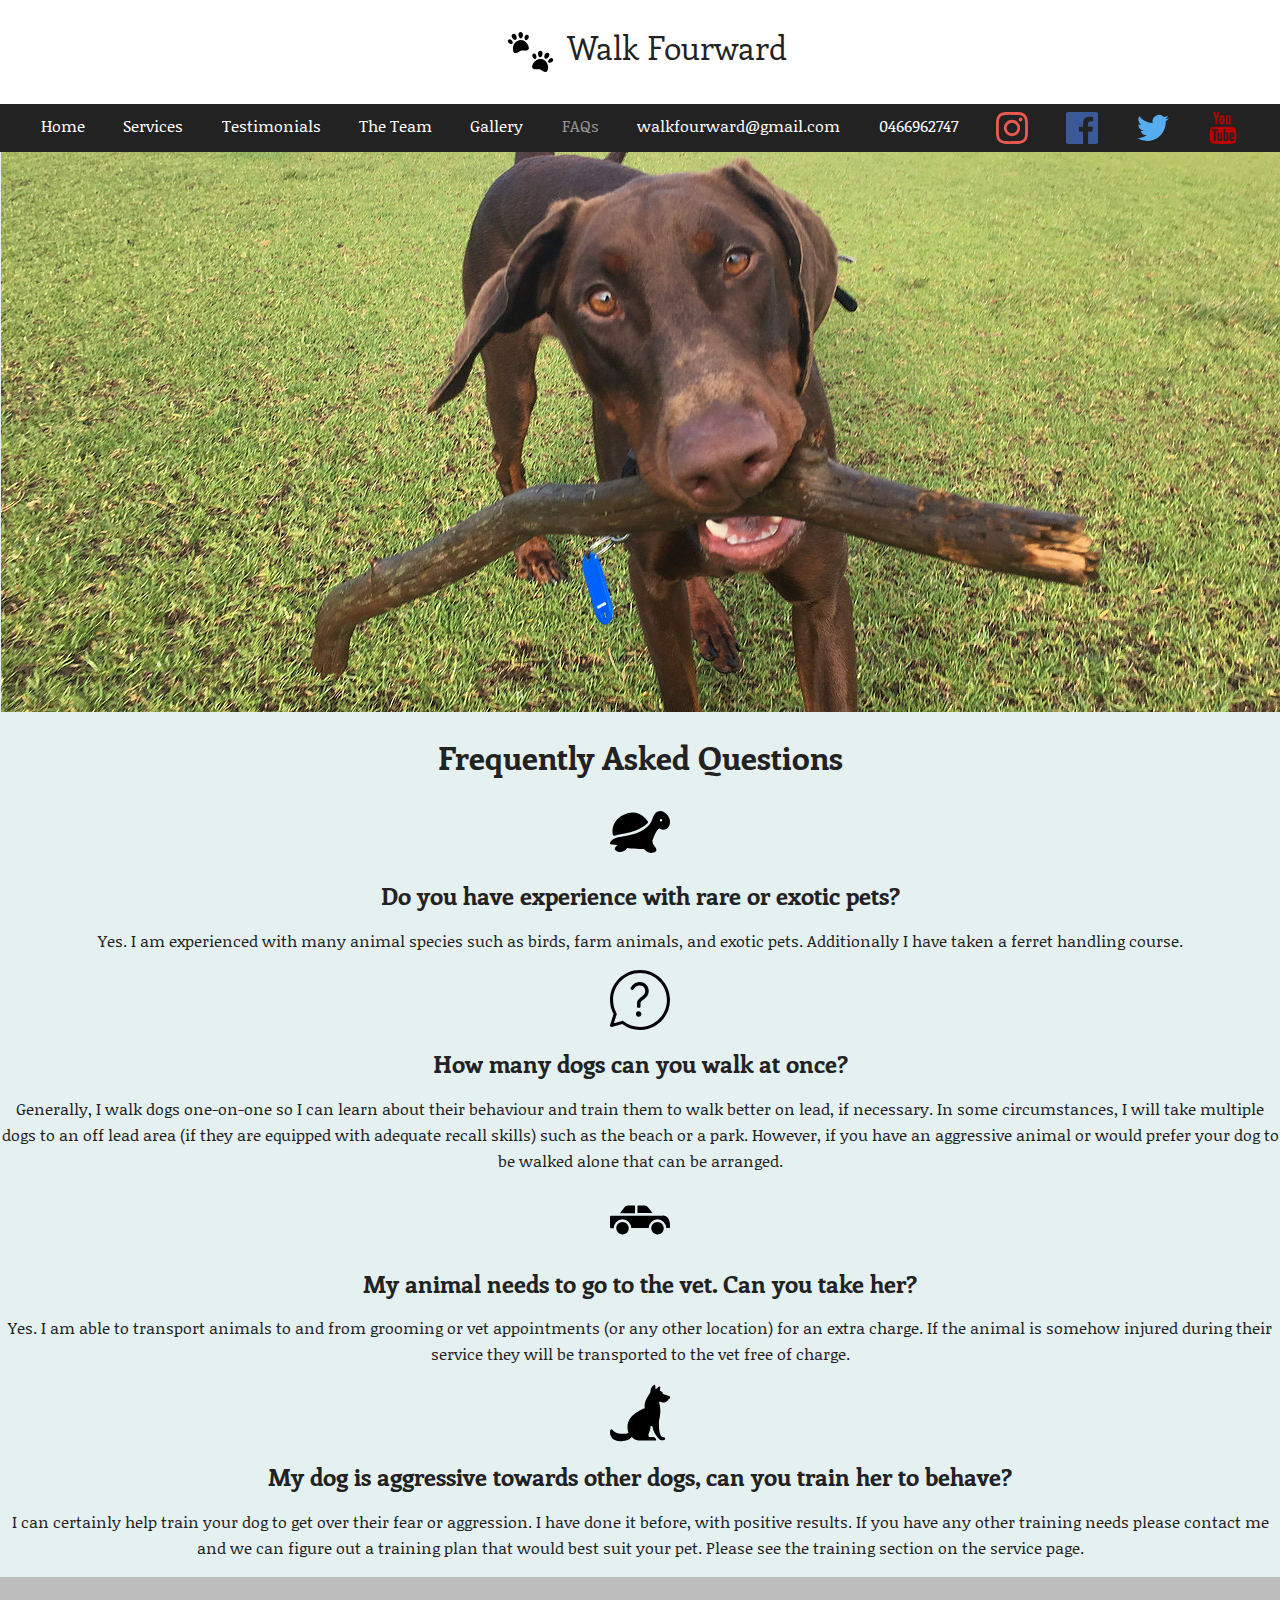
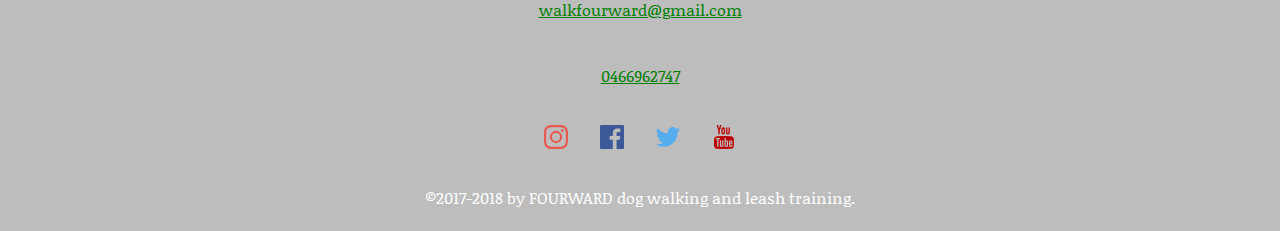
==== commit 38bc0981: "Bring in the rest of the content" ====
--- a/faqs.html
+++ b/faqs.html
@@ -1,2 +1,2 @@
 <!DOCTYPE html><html class="no-js" lang="en-au"><head><meta charset="utf-8"><!--[if IE]><meta http-equiv='X-UA-Compatible' content='IE=edge'><![endif]--><title>FAQs | Walk Fourward</title><meta name="description" content="FOURWARD offers unrivaled dog walking and training services. Serving Perth, Western Australia."><meta name="viewport" content="width=device-width, initial-scale=1.0, viewport-fit=cover"><link rel="apple-touch-icon" href="icon.png"><link rel="icon" sizes="32x32" href="favicon-32x32.png"><link rel="icon" sizes="16x16" href="favicon-16x16.png"><link rel="stylesheet" href="css/main.css"><link href="https://fonts.googleapis.com/css?family=Enriqueta:700|Noticia+Text" rel="stylesheet"></head><body><!--[if lt IE 9]><p class="browserupgrade">You are using an <strong>outdated</strong> browser. Please
-<a href="http://browsehappy.com/">upgrade your browser</a> to improve your experience.</p><![endif]--><header><h1 class="top"><div class="logo"><svg height="40" stroke-width="0" viewBox="2 2.2 112.09 98.82" width="73" xmlns="http://www.w3.org/2000/svg"><path d="M48.8 29.7c-3.4-3.6-10-9.5-20-6.8C19 25.5 16 34 15 38.8c-1.4 7.3.7 14.7 4.1 15.5 7 1.6 11.8-5 16.4-6.3 4.7-1.2 12.1 2.1 17.4-2.8 2.7-2.5.3-10.9-4.1-15.5m-2.9-7.5c2.6.9 6.1-2.3 7.4-5.8 1.3-3.6-.1-6.2-2.7-7.1-2.5-1-5.3.1-6.6 3.7-1.3 3.5-.6 8.2 1.9 9.2m-32.2 8.6c-1.7 2.1-6.4 1.1-9.3-1.4C1.5 27 1.4 24 3.2 22s4.7-2.5 7.6-.1c2.8 2.4 4.6 6.8 2.9 8.9m20.6-12.7c3.1-.2 5.4-5.2 5.2-9.5-.2-4.4-2.9-6.5-6-6.4-3.1.2-5.6 2.6-5.3 7 .2 4.4 3 9.1 6.1 8.9m-12.6 3.4c-2.8 1.4-7.3-1.7-9.3-5.7-2-3.9-.8-7.1 2-8.5s6.1-.6 8.1 3.4c2.1 3.9 2 9.4-.8 10.8m79.5 63.8c-1.2-4.9-4-13.2-13.9-15.9s-16.7 3.1-20 6.8c-4.9 5.6-6.8 13-4.1 15.5 5.3 4.8 12.7 1.5 17.4 2.8 4.7 1.2 9.5 7.8 16.4 6.3 3.5-.8 5.6-9.3 4.2-15.5m1.2-8c1.7 2.1 6.4 1.1 9.3-1.4 2.9-2.4 3-5.4 1.2-7.5-1.7-2.1-4.7-2.5-7.6-.1-2.8 2.5-4.6 6.9-2.9 9m-32.2-8.6c-2.6.9-6.1-2.3-7.4-5.8-1.3-3.6.1-6.2 2.7-7.1s5.3.2 6.6 3.7c1.2 3.5.6 8.2-1.9 9.2m24.2-.7c2.8 1.4 7.3-1.7 9.3-5.7 2-3.9.8-7.1-2-8.5s-6.1-.6-8.1 3.4c-2.1 3.9-2 9.4.8 10.8m-12.6-3.4c-3.1-.2-5.4-5.2-5.2-9.5.2-4.4 2.9-6.5 6-6.4 3.1.2 5.6 2.6 5.3 7-.2 4.4-3 9.1-6.1 8.9"/></svg></div>Walk Fourward</h1><menu><a href="/">Home</a><a href="services.html">Services</a><a href="testimonials.html">Testimonials</a><a href="meet-the-team.html">The Team</a><a href="gallery.html">Gallery</a><a class="active" href="faqs.html">FAQs</a><a href="mailto:walkfourward@gmail.com">walkfourward@gmail.com</a><a href="tel:0466962747">0466962747</a><a data-title="Instagram" href="https://www.instagram.com/walkfourward/"><svg aria-label="Instagram" xmlns="http://www.w3.org/2000/svg" viewBox="0 0 24 24"><desc>Walk Fourward on Instagram</desc><path fill="#e95950" d="M12 2.16c3.2 0 3.58.01 4.85.07 3.25.15 4.77 1.7 4.92 4.92.06 1.27.07 1.65.07 4.85 0 3.2-.01 3.58-.07 4.85-.15 3.23-1.66 4.77-4.92 4.92-1.27.06-1.64.07-4.85.07a83 83 0 0 1-4.85-.07c-3.26-.15-4.77-1.7-4.92-4.92A82.98 82.98 0 0 1 2.16 12a84 84 0 0 1 .07-4.85c.15-3.23 1.67-4.77 4.92-4.92A84.4 84.4 0 0 1 12 2.16zM12 0C8.74 0 8.33.01 7.05.07 2.7.27.27 2.7.07 7.05A84.29 84.29 0 0 0 0 12c0 3.26.01 3.67.07 4.95.2 4.36 2.62 6.78 6.98 6.98 1.28.06 1.7.07 4.95.07 3.26 0 3.67-.01 4.95-.07 4.35-.2 6.78-2.62 6.98-6.98.06-1.28.07-1.7.07-4.95 0-3.26-.01-3.67-.07-4.95C23.73 2.7 21.3.27 16.95.07A84.33 84.33 0 0 0 12 0zm0 5.84a6.16 6.16 0 1 0 0 12.32 6.16 6.16 0 0 0 0-12.32zM12 16a4 4 0 1 1 0-8 4 4 0 0 1 0 8zm6.4-11.85a1.44 1.44 0 1 0 0 2.89 1.44 1.44 0 0 0 0-2.89z"/></svg></a><a data-title="Facebook" href="https://www.facebook.com/walkfourward/"><svg aria-label="Facebook" xmlns="http://www.w3.org/2000/svg" viewBox="0 0 24 24"><desc>Walk Fourward on Facebook</desc><path fill="#3b5998" d="M22.68 0H1.32C.6 0 0 .6 0 1.32v21.36C0 23.4.6 24 1.32 24h11.5v-9.3H9.69v-3.62h3.13V8.41c0-3.1 1.9-4.79 4.66-4.79 1.32 0 2.46.1 2.8.15V7h-1.92c-1.5 0-1.8.71-1.8 1.76v2.32h3.59l-.47 3.62h-3.12V24h6.12c.73 0 1.32-.6 1.32-1.32V1.32C24 .6 23.4 0 22.68 0z"/></svg></a><a data-title="Twitter" href="https://twitter.com/______"><svg aria-label="Twitter" xmlns="http://www.w3.org/2000/svg" viewBox="0 0 24 24"><desc>Walk Fourward on Twitter</desc><path fill="#55acee" d="M24 4.56c-.88.39-1.83.65-2.83.77a4.93 4.93 0 0 0 2.17-2.72c-.95.56-2 .97-3.13 1.2a4.92 4.92 0 0 0-8.4 4.48A13.9 13.9 0 0 1 1.68 3.15 4.93 4.93 0 0 0 3.2 9.72a4.9 4.9 0 0 1-2.23-.61A4.93 4.93 0 0 0 4.91 14a5 5 0 0 1-2.22.08 4.93 4.93 0 0 0 4.6 3.42A9.9 9.9 0 0 1 0 19.54a13.94 13.94 0 0 0 7.55 2.21c9.14 0 14.3-7.72 14-14.64.95-.7 1.79-1.57 2.45-2.55z"/></svg></a><a data-title="YouTube" href="https://www.youtube.com/channel/UC3RKVa9MdLlyFP6wpvY_uPQ"><svg aria-label="YouTube" xmlns="http://www.w3.org/2000/svg" viewBox="0 0 24 24"><desc>Walk Fourward on YouTube</desc><path fill="#b00" d="M4.65 0H6.1l.99 3.7L8 0h1.45L7.79 5.5v3.76H6.35V5.51L4.65 0zm6.6 2.37c-1.12 0-1.86.74-1.86 1.84v3.35c0 1.2.62 1.83 1.86 1.83 1.02 0 1.82-.69 1.82-1.83V4.2c0-1.07-.8-1.84-1.82-1.84zm.53 5.13c0 .37-.2.65-.53.65-.36 0-.56-.3-.56-.65V4.32c0-.37.17-.65.53-.65.39 0 .56.27.56.65V7.5zm4.73-5.07v5.19c-.16.19-.5.5-.75.5-.27 0-.34-.18-.34-.45V2.43h-1.27v5.71c0 .68.2 1.22.89 1.22.38 0 .92-.2 1.47-.85v.75h1.27V2.43H16.5zm2.2 13.86c-.45 0-.54.31-.54.76v.66h1.07v-.66c0-.44-.1-.76-.53-.76zm-4.7.04a.93.93 0 0 0-.25.2v4.05c.1.1.19.18.28.23.2.1.49.1.62-.07.07-.09.1-.24.1-.45v-3.36a.82.82 0 0 0-.12-.5c-.15-.19-.42-.2-.63-.1zm4.82-5.2a183 183 0 0 0-13.66 0c-2.82.2-3.15 1.9-3.17 6.37.02 4.47.35 6.17 3.17 6.37a183 183 0 0 0 13.66 0c2.82-.2 3.15-1.9 3.17-6.37-.02-4.47-.35-6.17-3.17-6.37zM6.51 21.82H5.15v-7.54H3.74V13h4.18v1.28H6.5v7.54zm4.84 0h-1.2v-.72c-.23.27-.46.47-.7.6-.65.38-1.55.37-1.55-.95v-5.44h1.21v5c0 .25.06.43.32.43.24 0 .57-.3.71-.49v-4.94h1.21v6.5zm4.66-1.35c0 .8-.3 1.43-1.1 1.43-.45 0-.82-.16-1.15-.58v.5h-1.22V13h1.22v2.84c.27-.33.64-.6 1.07-.6.89 0 1.18.74 1.18 1.62v3.61zm4.47-1.75h-2.31v1.23c0 .49.04.9.53.9.5 0 .54-.34.54-.9v-.45h1.24v.48c0 1.26-.53 2.02-1.81 2.02-1.16 0-1.75-.85-1.75-2.02v-2.92c0-1.13.75-1.91 1.84-1.91 1.16 0 1.72.74 1.72 1.91v1.66z"/></svg></a></menu></header><main></main><footer><p><a href="mailto:walkfourward@gmail.com">walkfourward@gmail.com</a></p><p><a href="tel:0466962747">0466962747</a></p><div class="social"><a data-title="Instagram" href="https://www.instagram.com/walkfourward/"><svg aria-label="Instagram" xmlns="http://www.w3.org/2000/svg" viewBox="0 0 24 24"><desc>Walk Fourward on Instagram</desc><path fill="#e95950" d="M12 2.16c3.2 0 3.58.01 4.85.07 3.25.15 4.77 1.7 4.92 4.92.06 1.27.07 1.65.07 4.85 0 3.2-.01 3.58-.07 4.85-.15 3.23-1.66 4.77-4.92 4.92-1.27.06-1.64.07-4.85.07a83 83 0 0 1-4.85-.07c-3.26-.15-4.77-1.7-4.92-4.92A82.98 82.98 0 0 1 2.16 12a84 84 0 0 1 .07-4.85c.15-3.23 1.67-4.77 4.92-4.92A84.4 84.4 0 0 1 12 2.16zM12 0C8.74 0 8.33.01 7.05.07 2.7.27.27 2.7.07 7.05A84.29 84.29 0 0 0 0 12c0 3.26.01 3.67.07 4.95.2 4.36 2.62 6.78 6.98 6.98 1.28.06 1.7.07 4.95.07 3.26 0 3.67-.01 4.95-.07 4.35-.2 6.78-2.62 6.98-6.98.06-1.28.07-1.7.07-4.95 0-3.26-.01-3.67-.07-4.95C23.73 2.7 21.3.27 16.95.07A84.33 84.33 0 0 0 12 0zm0 5.84a6.16 6.16 0 1 0 0 12.32 6.16 6.16 0 0 0 0-12.32zM12 16a4 4 0 1 1 0-8 4 4 0 0 1 0 8zm6.4-11.85a1.44 1.44 0 1 0 0 2.89 1.44 1.44 0 0 0 0-2.89z"/></svg></a><a data-title="Facebook" href="https://www.facebook.com/walkfourward/"><svg aria-label="Facebook" xmlns="http://www.w3.org/2000/svg" viewBox="0 0 24 24"><desc>Walk Fourward on Facebook</desc><path fill="#3b5998" d="M22.68 0H1.32C.6 0 0 .6 0 1.32v21.36C0 23.4.6 24 1.32 24h11.5v-9.3H9.69v-3.62h3.13V8.41c0-3.1 1.9-4.79 4.66-4.79 1.32 0 2.46.1 2.8.15V7h-1.92c-1.5 0-1.8.71-1.8 1.76v2.32h3.59l-.47 3.62h-3.12V24h6.12c.73 0 1.32-.6 1.32-1.32V1.32C24 .6 23.4 0 22.68 0z"/></svg></a><a data-title="Twitter" href="https://twitter.com/______"><svg aria-label="Twitter" xmlns="http://www.w3.org/2000/svg" viewBox="0 0 24 24"><desc>Walk Fourward on Twitter</desc><path fill="#55acee" d="M24 4.56c-.88.39-1.83.65-2.83.77a4.93 4.93 0 0 0 2.17-2.72c-.95.56-2 .97-3.13 1.2a4.92 4.92 0 0 0-8.4 4.48A13.9 13.9 0 0 1 1.68 3.15 4.93 4.93 0 0 0 3.2 9.72a4.9 4.9 0 0 1-2.23-.61A4.93 4.93 0 0 0 4.91 14a5 5 0 0 1-2.22.08 4.93 4.93 0 0 0 4.6 3.42A9.9 9.9 0 0 1 0 19.54a13.94 13.94 0 0 0 7.55 2.21c9.14 0 14.3-7.72 14-14.64.95-.7 1.79-1.57 2.45-2.55z"/></svg></a><a data-title="YouTube" href="https://www.youtube.com/channel/UC3RKVa9MdLlyFP6wpvY_uPQ"><svg aria-label="YouTube" xmlns="http://www.w3.org/2000/svg" viewBox="0 0 24 24"><desc>Walk Fourward on YouTube</desc><path fill="#b00" d="M4.65 0H6.1l.99 3.7L8 0h1.45L7.79 5.5v3.76H6.35V5.51L4.65 0zm6.6 2.37c-1.12 0-1.86.74-1.86 1.84v3.35c0 1.2.62 1.83 1.86 1.83 1.02 0 1.82-.69 1.82-1.83V4.2c0-1.07-.8-1.84-1.82-1.84zm.53 5.13c0 .37-.2.65-.53.65-.36 0-.56-.3-.56-.65V4.32c0-.37.17-.65.53-.65.39 0 .56.27.56.65V7.5zm4.73-5.07v5.19c-.16.19-.5.5-.75.5-.27 0-.34-.18-.34-.45V2.43h-1.27v5.71c0 .68.2 1.22.89 1.22.38 0 .92-.2 1.47-.85v.75h1.27V2.43H16.5zm2.2 13.86c-.45 0-.54.31-.54.76v.66h1.07v-.66c0-.44-.1-.76-.53-.76zm-4.7.04a.93.93 0 0 0-.25.2v4.05c.1.1.19.18.28.23.2.1.49.1.62-.07.07-.09.1-.24.1-.45v-3.36a.82.82 0 0 0-.12-.5c-.15-.19-.42-.2-.63-.1zm4.82-5.2a183 183 0 0 0-13.66 0c-2.82.2-3.15 1.9-3.17 6.37.02 4.47.35 6.17 3.17 6.37a183 183 0 0 0 13.66 0c2.82-.2 3.15-1.9 3.17-6.37-.02-4.47-.35-6.17-3.17-6.37zM6.51 21.82H5.15v-7.54H3.74V13h4.18v1.28H6.5v7.54zm4.84 0h-1.2v-.72c-.23.27-.46.47-.7.6-.65.38-1.55.37-1.55-.95v-5.44h1.21v5c0 .25.06.43.32.43.24 0 .57-.3.71-.49v-4.94h1.21v6.5zm4.66-1.35c0 .8-.3 1.43-1.1 1.43-.45 0-.82-.16-1.15-.58v.5h-1.22V13h1.22v2.84c.27-.33.64-.6 1.07-.6.89 0 1.18.74 1.18 1.62v3.61zm4.47-1.75h-2.31v1.23c0 .49.04.9.53.9.5 0 .54-.34.54-.9v-.45h1.24v.48c0 1.26-.53 2.02-1.81 2.02-1.16 0-1.75-.85-1.75-2.02v-2.92c0-1.13.75-1.91 1.84-1.91 1.16 0 1.72.74 1.72 1.91v1.66z"/></svg></a></div><div class="dark"><p>©2017-2018 by FOURWARD dog walking and leash training.</p></div></footer><script>document.documentElement.className=document.documentElement.className.replace("no-js","js");</script></body></html>+<a href="http://browsehappy.com/">upgrade your browser</a> to improve your experience.</p><![endif]--><header><h1 class="top"><div class="logo"><svg height="40" stroke-width="0" viewBox="2 2.2 112.09 98.82" width="73" xmlns="http://www.w3.org/2000/svg"><path d="M48.8 29.7c-3.4-3.6-10-9.5-20-6.8C19 25.5 16 34 15 38.8c-1.4 7.3.7 14.7 4.1 15.5 7 1.6 11.8-5 16.4-6.3 4.7-1.2 12.1 2.1 17.4-2.8 2.7-2.5.3-10.9-4.1-15.5m-2.9-7.5c2.6.9 6.1-2.3 7.4-5.8 1.3-3.6-.1-6.2-2.7-7.1-2.5-1-5.3.1-6.6 3.7-1.3 3.5-.6 8.2 1.9 9.2m-32.2 8.6c-1.7 2.1-6.4 1.1-9.3-1.4C1.5 27 1.4 24 3.2 22s4.7-2.5 7.6-.1c2.8 2.4 4.6 6.8 2.9 8.9m20.6-12.7c3.1-.2 5.4-5.2 5.2-9.5-.2-4.4-2.9-6.5-6-6.4-3.1.2-5.6 2.6-5.3 7 .2 4.4 3 9.1 6.1 8.9m-12.6 3.4c-2.8 1.4-7.3-1.7-9.3-5.7-2-3.9-.8-7.1 2-8.5s6.1-.6 8.1 3.4c2.1 3.9 2 9.4-.8 10.8m79.5 63.8c-1.2-4.9-4-13.2-13.9-15.9s-16.7 3.1-20 6.8c-4.9 5.6-6.8 13-4.1 15.5 5.3 4.8 12.7 1.5 17.4 2.8 4.7 1.2 9.5 7.8 16.4 6.3 3.5-.8 5.6-9.3 4.2-15.5m1.2-8c1.7 2.1 6.4 1.1 9.3-1.4 2.9-2.4 3-5.4 1.2-7.5-1.7-2.1-4.7-2.5-7.6-.1-2.8 2.5-4.6 6.9-2.9 9m-32.2-8.6c-2.6.9-6.1-2.3-7.4-5.8-1.3-3.6.1-6.2 2.7-7.1s5.3.2 6.6 3.7c1.2 3.5.6 8.2-1.9 9.2m24.2-.7c2.8 1.4 7.3-1.7 9.3-5.7 2-3.9.8-7.1-2-8.5s-6.1-.6-8.1 3.4c-2.1 3.9-2 9.4.8 10.8m-12.6-3.4c-3.1-.2-5.4-5.2-5.2-9.5.2-4.4 2.9-6.5 6-6.4 3.1.2 5.6 2.6 5.3 7-.2 4.4-3 9.1-6.1 8.9"/></svg></div>Walk Fourward</h1><menu><a href="/">Home</a><a href="services.html">Services</a><a href="testimonials.html">Testimonials</a><a href="meet-the-team.html">The Team</a><a href="gallery.html">Gallery</a><a class="active" href="faqs.html">FAQs</a><a href="mailto:walkfourward@gmail.com">walkfourward@gmail.com</a><a href="tel:0466962747">0466962747</a><a data-title="Instagram" href="https://www.instagram.com/walkfourward/"><svg aria-label="Instagram" xmlns="http://www.w3.org/2000/svg" viewBox="0 0 24 24"><desc>Walk Fourward on Instagram</desc><path fill="#e95950" d="M12 2.16c3.2 0 3.58.01 4.85.07 3.25.15 4.77 1.7 4.92 4.92.06 1.27.07 1.65.07 4.85 0 3.2-.01 3.58-.07 4.85-.15 3.23-1.66 4.77-4.92 4.92-1.27.06-1.64.07-4.85.07a83 83 0 0 1-4.85-.07c-3.26-.15-4.77-1.7-4.92-4.92A82.98 82.98 0 0 1 2.16 12a84 84 0 0 1 .07-4.85c.15-3.23 1.67-4.77 4.92-4.92A84.4 84.4 0 0 1 12 2.16zM12 0C8.74 0 8.33.01 7.05.07 2.7.27.27 2.7.07 7.05A84.29 84.29 0 0 0 0 12c0 3.26.01 3.67.07 4.95.2 4.36 2.62 6.78 6.98 6.98 1.28.06 1.7.07 4.95.07 3.26 0 3.67-.01 4.95-.07 4.35-.2 6.78-2.62 6.98-6.98.06-1.28.07-1.7.07-4.95 0-3.26-.01-3.67-.07-4.95C23.73 2.7 21.3.27 16.95.07A84.33 84.33 0 0 0 12 0zm0 5.84a6.16 6.16 0 1 0 0 12.32 6.16 6.16 0 0 0 0-12.32zM12 16a4 4 0 1 1 0-8 4 4 0 0 1 0 8zm6.4-11.85a1.44 1.44 0 1 0 0 2.89 1.44 1.44 0 0 0 0-2.89z"/></svg></a><a data-title="Facebook" href="https://www.facebook.com/walkfourward/"><svg aria-label="Facebook" xmlns="http://www.w3.org/2000/svg" viewBox="0 0 24 24"><desc>Walk Fourward on Facebook</desc><path fill="#3b5998" d="M22.68 0H1.32C.6 0 0 .6 0 1.32v21.36C0 23.4.6 24 1.32 24h11.5v-9.3H9.69v-3.62h3.13V8.41c0-3.1 1.9-4.79 4.66-4.79 1.32 0 2.46.1 2.8.15V7h-1.92c-1.5 0-1.8.71-1.8 1.76v2.32h3.59l-.47 3.62h-3.12V24h6.12c.73 0 1.32-.6 1.32-1.32V1.32C24 .6 23.4 0 22.68 0z"/></svg></a><a data-title="Twitter" href="https://twitter.com/______"><svg aria-label="Twitter" xmlns="http://www.w3.org/2000/svg" viewBox="0 0 24 24"><desc>Walk Fourward on Twitter</desc><path fill="#55acee" d="M24 4.56c-.88.39-1.83.65-2.83.77a4.93 4.93 0 0 0 2.17-2.72c-.95.56-2 .97-3.13 1.2a4.92 4.92 0 0 0-8.4 4.48A13.9 13.9 0 0 1 1.68 3.15 4.93 4.93 0 0 0 3.2 9.72a4.9 4.9 0 0 1-2.23-.61A4.93 4.93 0 0 0 4.91 14a5 5 0 0 1-2.22.08 4.93 4.93 0 0 0 4.6 3.42A9.9 9.9 0 0 1 0 19.54a13.94 13.94 0 0 0 7.55 2.21c9.14 0 14.3-7.72 14-14.64.95-.7 1.79-1.57 2.45-2.55z"/></svg></a><a data-title="YouTube" href="https://www.youtube.com/channel/UC3RKVa9MdLlyFP6wpvY_uPQ"><svg aria-label="YouTube" xmlns="http://www.w3.org/2000/svg" viewBox="0 0 24 24"><desc>Walk Fourward on YouTube</desc><path fill="#b00" d="M4.65 0H6.1l.99 3.7L8 0h1.45L7.79 5.5v3.76H6.35V5.51L4.65 0zm6.6 2.37c-1.12 0-1.86.74-1.86 1.84v3.35c0 1.2.62 1.83 1.86 1.83 1.02 0 1.82-.69 1.82-1.83V4.2c0-1.07-.8-1.84-1.82-1.84zm.53 5.13c0 .37-.2.65-.53.65-.36 0-.56-.3-.56-.65V4.32c0-.37.17-.65.53-.65.39 0 .56.27.56.65V7.5zm4.73-5.07v5.19c-.16.19-.5.5-.75.5-.27 0-.34-.18-.34-.45V2.43h-1.27v5.71c0 .68.2 1.22.89 1.22.38 0 .92-.2 1.47-.85v.75h1.27V2.43H16.5zm2.2 13.86c-.45 0-.54.31-.54.76v.66h1.07v-.66c0-.44-.1-.76-.53-.76zm-4.7.04a.93.93 0 0 0-.25.2v4.05c.1.1.19.18.28.23.2.1.49.1.62-.07.07-.09.1-.24.1-.45v-3.36a.82.82 0 0 0-.12-.5c-.15-.19-.42-.2-.63-.1zm4.82-5.2a183 183 0 0 0-13.66 0c-2.82.2-3.15 1.9-3.17 6.37.02 4.47.35 6.17 3.17 6.37a183 183 0 0 0 13.66 0c2.82-.2 3.15-1.9 3.17-6.37-.02-4.47-.35-6.17-3.17-6.37zM6.51 21.82H5.15v-7.54H3.74V13h4.18v1.28H6.5v7.54zm4.84 0h-1.2v-.72c-.23.27-.46.47-.7.6-.65.38-1.55.37-1.55-.95v-5.44h1.21v5c0 .25.06.43.32.43.24 0 .57-.3.71-.49v-4.94h1.21v6.5zm4.66-1.35c0 .8-.3 1.43-1.1 1.43-.45 0-.82-.16-1.15-.58v.5h-1.22V13h1.22v2.84c.27-.33.64-.6 1.07-.6.89 0 1.18.74 1.18 1.62v3.61zm4.47-1.75h-2.31v1.23c0 .49.04.9.53.9.5 0 .54-.34.54-.9v-.45h1.24v.48c0 1.26-.53 2.02-1.81 2.02-1.16 0-1.75-.85-1.75-2.02v-2.92c0-1.13.75-1.91 1.84-1.91 1.16 0 1.72.74 1.72 1.91v1.66z"/></svg></a></menu></header><main><img src="img/faq.jpg"><h1>Frequently Asked Questions</h1><svg height="60" stroke-width="0" viewBox="7.18 28.24 188.42 131.18" width="60" xmlns="http://www.w3.org/2000/svg"><path d="M20.4 105.49a3.92 3.92 0 0 1-3.72-2.68c-4.15-12.4-1.8-45.28 32.16-62.19 10.33-5.15 20.33-7.75 29.74-7.75 25.4 0 40 18.37 47.02 27.2 1.24 1.56 1.42 4.18 0 5.6-6.22 6.23-14.53 12.1-25.37 17.94-19.32 10.42-39.6 13.94-55.9 16.76-8.82 1.53-16.44 2.84-22.69 4.92a4 4 0 0 1-1.24.2z"/><path d="M189.2 42.52c-6.75-8.8-16.28-14.28-24.86-14.28-5.04 0-12.22 1.8-17.86 10.42-2.94 4.5-4.53 9.12-6.08 13.58-4.01 11.65-8.16 23.69-36.59 39.02-18.18 9.8-36.94 13.06-53.5 15.93-19.81 3.44-36.92 6.4-42.83 20.59a3.93 3.93 0 0 0 .5 3.89 3.88 3.88 0 0 0 3.6 1.5c5.25-.63 12.04.33 19.11 1.71a53.29 53.29 0 0 1-3.07 3.29c-2.98 3.02-6.07 6.15-5.15 10.14.85 3.72 4.73 5.5 7.58 6.5 3.13 1.11 6.6 1.7 10.07 1.7 9.74 0 17.4-4.54 20.8-12.08 13.36 2.26 27.36 2.46 39.59 2.46l12.86-.03c.53.43 1.4 1.29 2.06 1.96 3.95 3.96 10.59 10.6 21.35 10.6 1.02 0 2.07-.06 3.28-.22 5.37-.79 10.6-2.09 12.35-6.18 1.78-4.14-.97-8.03-4.14-12.53-3.78-5.37-8.47-12.02-7.83-20.82 1.54-3.12 2.9-6.47 4.29-9.95 3.77-9.35 7.65-19 16.65-27.58a20.75 20.75 0 0 0 12.79 4.31c3.45 0 6.87-.8 10.16-2.35 4.9-2.3 8.67-7.6 10.34-14.5 2.3-9.5.26-19.61-5.47-27.08zM167.32 60.5a3.92 3.92 0 1 1 0-7.85 3.92 3.92 0 0 1 0 7.85z"/></svg><h2>Do you have experience with rare or exotic pets?</h2><p>Yes. I am experienced with many animal species such as birds, farm animals, and exotic pets. Additionally I have taken a ferret handling course.</p><svg height="60" stroke-width="0" viewBox="-0.05 0 200.05 200" width="60" xmlns="http://www.w3.org/2000/svg"><path d="M95.4 137.7a9 9 0 0 0-9.1 9.1c0 5 4.1 9.1 9.1 9.1 5.1 0 9.3-4.1 9.3-9.1 0-5.1-4.1-9.1-9.3-9.1zm3.3-97.8c-17.5 0-25.6 12.9-29 18.4l-.3.5c-.7 1.3-2.1 3.6 1.1 5.8l1.9 1.3c2.7 1.8 4.3.6 5.4-.4.4-.4.9-1.1 1.4-2 2.4-3.8 7.4-11.8 20.5-11.8 12.9 0 17.5 9.7 17.5 18.8 0 8.5-6.4 13.7-13.2 19.3-7 5.7-14.1 11.5-14.1 21.1v10.6c0 2.6 1.6 4.4 4 4.4h3.5c2.6 0 4.2-1.7 4.2-4.4v-10.4c0-4.6 4.6-8.3 9.9-12.5 7.8-6.2 17.6-13.9 17.6-28.7-.2-14.4-9.7-30-30.4-30z"/><path d="M100 0C44.9 0 0 44.9 0 100c0 16.3 4.1 32.5 11.8 47L.2 183.2c-.6 1.8-.1 3.7 1.2 5.1s3.2 1.9 5 1.4l34.1-9.3A99.63 99.63 0 0 0 100 200c55.1 0 100-44.9 100-100S155.1 0 100 0zm0 189.8c-20.1 0-39.2-6.6-55.2-19.1-.9-.7-2-1.1-3.2-1.1-.5 0-.9.1-1.4.2l-27.4 7.5 9.3-29.3c.4-1.4.3-2.8-.4-4.1a89.2 89.2 0 0 1-11.5-44c0-49.5 40.3-89.8 89.8-89.8s89.8 40.3 89.8 89.8c0 49.6-40.3 89.9-89.8 89.9z"/></svg><h2>How many dogs can you walk at once?</h2><p>Generally, I walk dogs one-on-one so I can learn about their behaviour and train them to walk better on lead, if necessary. In some circumstances, I will take multiple dogs to an off lead area (if they are equipped with adequate recall skills) such as the beach or a park. However, if you have an aggressive animal or would prefer your dog to be walked alone that can be arranged.</p><svg height="60" stroke-width="0" viewBox="6.13 47.85 190.43 91.25" width="60" xmlns="http://www.w3.org/2000/svg"><path d="M45.8 99.43c-10.94 0-19.84 8.9-19.84 19.83s8.9 19.84 19.84 19.84 19.83-8.9 19.83-19.83-8.9-19.84-19.83-19.84zm111.08 0c-10.93 0-19.83 8.9-19.83 19.83s8.9 19.84 19.83 19.84c10.94 0 19.84-8.9 19.84-19.83s-8.9-19.84-19.84-19.84zM127.92 54.2a15.93 15.93 0 0 0-12.7-6.35H93.4v23.8h47.61zm-42.45-6.35H63.65c-4.97 0-9.72 2.38-12.7 6.35L37.87 71.66h47.61z"/><path d="M172.75 79.6H10.09a3.97 3.97 0 0 0-3.96 3.96v31.74a3.97 3.97 0 0 0 3.96 3.97h7.94A27.8 27.8 0 0 1 45.8 91.48a27.8 27.8 0 0 1 27.77 27.78h55.54a27.8 27.8 0 0 1 27.77-27.78 27.8 27.8 0 0 1 27.77 27.78h7.94a3.96 3.96 0 0 0 3.96-3.97v-3.97c0-26.23-12.94-31.74-23.8-31.74z"/></svg><h2>My animal needs to go to the vet. Can you take her?</h2><p>Yes. I am able to transport animals to and from grooming or vet appointments (or any other location) for an extra charge. If the animal is somehow injured during their service they will be transported to the vet free of charge.</p><svg height="60" stroke-width="0" viewBox="-0.04 -0.1 168.64 158.4" width="60" xmlns="http://www.w3.org/2000/svg"><path d="M113.5 19.8c0 3.7-16.3 21-16.3 38.8 0 2.9.5 5 .5 6.4 0 1.9-48.5 15.4-48.5 54.1 0 11 2.4 12.3 2.4 15.3s-13.3 2.9-21.2 2.9c-17.7 0-23.1-12.5-26.6-12.5-6.4 0-8.7 33.5 25.3 33.5 25.2 0 30.7-12 32.3-12s5.3 10.4 25.4 10.4 32.9-.2 39.8-.2 1.3-10.2-6.1-10.2c-10.4 0-12.4.9-12.4-4.2 0-7.5 5.4-12 5.4-23.6 0-4.9 6.4-3.5 6.4.2 0 12.9 17.9 37.2 23.3 37.2 5.2 0 12 .7 12-5.2 0-9.8-17.7 10.6-17.7-42.4 0-10.5 3.9-18.6 3.9-35.6 0-15.9-3.4-20.2-3.4-23.7 0-3.3 5.8.8 13.3.8 9 0 12.8-8.3 12.8-9.2 3.9 0 4.5-4.1 4.5-7.3 0-3-20-5.9-20-9 0-4.8-8.8-7.9-8.8-9.1 0-1.4 3.9-10.7-.8-10.7-3.1 0-9.4 7.9-11 7.9-.6 0 .3-12.5-2.5-12.5-1.8.1-12 6.8-12 19.9z"/></svg><h2>My dog is aggressive towards other dogs, can you train her to behave?</h2><p>I can certainly help train your dog to get over their fear or aggression. I have done it before, with positive results. If you have any other training needs please contact me and we can figure out a training plan that would best suit your pet. Please see the training section on the service page.</p></main><footer><p><a href="mailto:walkfourward@gmail.com">walkfourward@gmail.com</a></p><p><a href="tel:0466962747">0466962747</a></p><div class="social"><a data-title="Instagram" href="https://www.instagram.com/walkfourward/"><svg aria-label="Instagram" xmlns="http://www.w3.org/2000/svg" viewBox="0 0 24 24"><desc>Walk Fourward on Instagram</desc><path fill="#e95950" d="M12 2.16c3.2 0 3.58.01 4.85.07 3.25.15 4.77 1.7 4.92 4.92.06 1.27.07 1.65.07 4.85 0 3.2-.01 3.58-.07 4.85-.15 3.23-1.66 4.77-4.92 4.92-1.27.06-1.64.07-4.85.07a83 83 0 0 1-4.85-.07c-3.26-.15-4.77-1.7-4.92-4.92A82.98 82.98 0 0 1 2.16 12a84 84 0 0 1 .07-4.85c.15-3.23 1.67-4.77 4.92-4.92A84.4 84.4 0 0 1 12 2.16zM12 0C8.74 0 8.33.01 7.05.07 2.7.27.27 2.7.07 7.05A84.29 84.29 0 0 0 0 12c0 3.26.01 3.67.07 4.95.2 4.36 2.62 6.78 6.98 6.98 1.28.06 1.7.07 4.95.07 3.26 0 3.67-.01 4.95-.07 4.35-.2 6.78-2.62 6.98-6.98.06-1.28.07-1.7.07-4.95 0-3.26-.01-3.67-.07-4.95C23.73 2.7 21.3.27 16.95.07A84.33 84.33 0 0 0 12 0zm0 5.84a6.16 6.16 0 1 0 0 12.32 6.16 6.16 0 0 0 0-12.32zM12 16a4 4 0 1 1 0-8 4 4 0 0 1 0 8zm6.4-11.85a1.44 1.44 0 1 0 0 2.89 1.44 1.44 0 0 0 0-2.89z"/></svg></a><a data-title="Facebook" href="https://www.facebook.com/walkfourward/"><svg aria-label="Facebook" xmlns="http://www.w3.org/2000/svg" viewBox="0 0 24 24"><desc>Walk Fourward on Facebook</desc><path fill="#3b5998" d="M22.68 0H1.32C.6 0 0 .6 0 1.32v21.36C0 23.4.6 24 1.32 24h11.5v-9.3H9.69v-3.62h3.13V8.41c0-3.1 1.9-4.79 4.66-4.79 1.32 0 2.46.1 2.8.15V7h-1.92c-1.5 0-1.8.71-1.8 1.76v2.32h3.59l-.47 3.62h-3.12V24h6.12c.73 0 1.32-.6 1.32-1.32V1.32C24 .6 23.4 0 22.68 0z"/></svg></a><a data-title="Twitter" href="https://twitter.com/______"><svg aria-label="Twitter" xmlns="http://www.w3.org/2000/svg" viewBox="0 0 24 24"><desc>Walk Fourward on Twitter</desc><path fill="#55acee" d="M24 4.56c-.88.39-1.83.65-2.83.77a4.93 4.93 0 0 0 2.17-2.72c-.95.56-2 .97-3.13 1.2a4.92 4.92 0 0 0-8.4 4.48A13.9 13.9 0 0 1 1.68 3.15 4.93 4.93 0 0 0 3.2 9.72a4.9 4.9 0 0 1-2.23-.61A4.93 4.93 0 0 0 4.91 14a5 5 0 0 1-2.22.08 4.93 4.93 0 0 0 4.6 3.42A9.9 9.9 0 0 1 0 19.54a13.94 13.94 0 0 0 7.55 2.21c9.14 0 14.3-7.72 14-14.64.95-.7 1.79-1.57 2.45-2.55z"/></svg></a><a data-title="YouTube" href="https://www.youtube.com/channel/UC3RKVa9MdLlyFP6wpvY_uPQ"><svg aria-label="YouTube" xmlns="http://www.w3.org/2000/svg" viewBox="0 0 24 24"><desc>Walk Fourward on YouTube</desc><path fill="#b00" d="M4.65 0H6.1l.99 3.7L8 0h1.45L7.79 5.5v3.76H6.35V5.51L4.65 0zm6.6 2.37c-1.12 0-1.86.74-1.86 1.84v3.35c0 1.2.62 1.83 1.86 1.83 1.02 0 1.82-.69 1.82-1.83V4.2c0-1.07-.8-1.84-1.82-1.84zm.53 5.13c0 .37-.2.65-.53.65-.36 0-.56-.3-.56-.65V4.32c0-.37.17-.65.53-.65.39 0 .56.27.56.65V7.5zm4.73-5.07v5.19c-.16.19-.5.5-.75.5-.27 0-.34-.18-.34-.45V2.43h-1.27v5.71c0 .68.2 1.22.89 1.22.38 0 .92-.2 1.47-.85v.75h1.27V2.43H16.5zm2.2 13.86c-.45 0-.54.31-.54.76v.66h1.07v-.66c0-.44-.1-.76-.53-.76zm-4.7.04a.93.93 0 0 0-.25.2v4.05c.1.1.19.18.28.23.2.1.49.1.62-.07.07-.09.1-.24.1-.45v-3.36a.82.82 0 0 0-.12-.5c-.15-.19-.42-.2-.63-.1zm4.82-5.2a183 183 0 0 0-13.66 0c-2.82.2-3.15 1.9-3.17 6.37.02 4.47.35 6.17 3.17 6.37a183 183 0 0 0 13.66 0c2.82-.2 3.15-1.9 3.17-6.37-.02-4.47-.35-6.17-3.17-6.37zM6.51 21.82H5.15v-7.54H3.74V13h4.18v1.28H6.5v7.54zm4.84 0h-1.2v-.72c-.23.27-.46.47-.7.6-.65.38-1.55.37-1.55-.95v-5.44h1.21v5c0 .25.06.43.32.43.24 0 .57-.3.71-.49v-4.94h1.21v6.5zm4.66-1.35c0 .8-.3 1.43-1.1 1.43-.45 0-.82-.16-1.15-.58v.5h-1.22V13h1.22v2.84c.27-.33.64-.6 1.07-.6.89 0 1.18.74 1.18 1.62v3.61zm4.47-1.75h-2.31v1.23c0 .49.04.9.53.9.5 0 .54-.34.54-.9v-.45h1.24v.48c0 1.26-.53 2.02-1.81 2.02-1.16 0-1.75-.85-1.75-2.02v-2.92c0-1.13.75-1.91 1.84-1.91 1.16 0 1.72.74 1.72 1.91v1.66z"/></svg></a></div><div class="dark"><p>©2017-2018 by FOURWARD dog walking and leash training.</p></div></footer><script>document.documentElement.className=document.documentElement.className.replace("no-js","js");</script></body></html>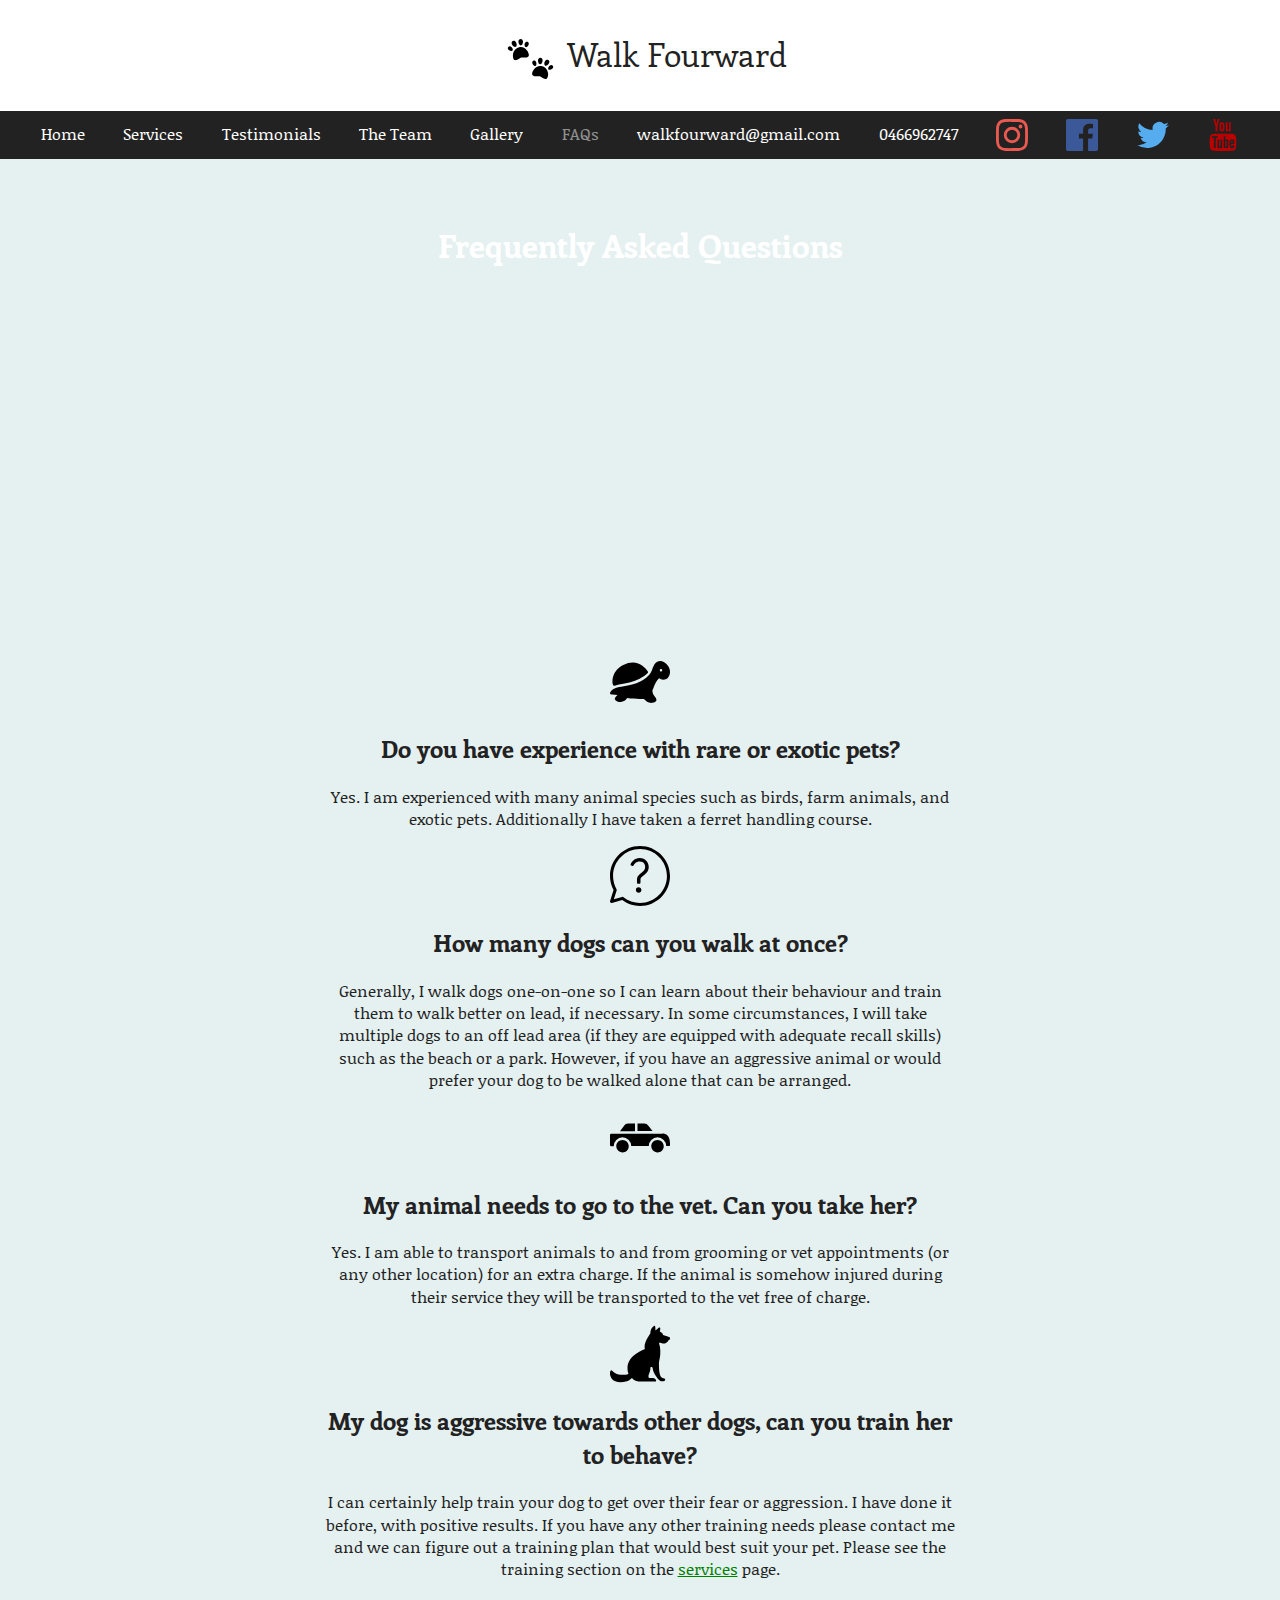
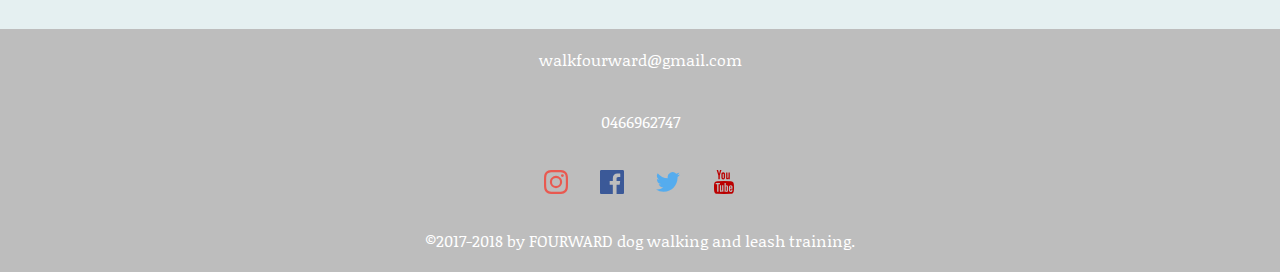
==== commit 26d906d1: "More pages are in good shape" ====
--- a/faqs.html
+++ b/faqs.html
@@ -1,2 +1,2 @@
 <!DOCTYPE html><html class="no-js" lang="en-au"><head><meta charset="utf-8"><!--[if IE]><meta http-equiv='X-UA-Compatible' content='IE=edge'><![endif]--><title>FAQs | Walk Fourward</title><meta name="description" content="FOURWARD offers unrivaled dog walking and training services. Serving Perth, Western Australia."><meta name="viewport" content="width=device-width, initial-scale=1.0, viewport-fit=cover"><link rel="apple-touch-icon" href="icon.png"><link rel="icon" sizes="32x32" href="favicon-32x32.png"><link rel="icon" sizes="16x16" href="favicon-16x16.png"><link rel="stylesheet" href="css/main.css"><link href="https://fonts.googleapis.com/css?family=Enriqueta:700|Noticia+Text" rel="stylesheet"></head><body><!--[if lt IE 9]><p class="browserupgrade">You are using an <strong>outdated</strong> browser. Please
-<a href="http://browsehappy.com/">upgrade your browser</a> to improve your experience.</p><![endif]--><header><h1 class="top"><div class="logo"><svg height="40" stroke-width="0" viewBox="2 2.2 112.09 98.82" width="73" xmlns="http://www.w3.org/2000/svg"><path d="M48.8 29.7c-3.4-3.6-10-9.5-20-6.8C19 25.5 16 34 15 38.8c-1.4 7.3.7 14.7 4.1 15.5 7 1.6 11.8-5 16.4-6.3 4.7-1.2 12.1 2.1 17.4-2.8 2.7-2.5.3-10.9-4.1-15.5m-2.9-7.5c2.6.9 6.1-2.3 7.4-5.8 1.3-3.6-.1-6.2-2.7-7.1-2.5-1-5.3.1-6.6 3.7-1.3 3.5-.6 8.2 1.9 9.2m-32.2 8.6c-1.7 2.1-6.4 1.1-9.3-1.4C1.5 27 1.4 24 3.2 22s4.7-2.5 7.6-.1c2.8 2.4 4.6 6.8 2.9 8.9m20.6-12.7c3.1-.2 5.4-5.2 5.2-9.5-.2-4.4-2.9-6.5-6-6.4-3.1.2-5.6 2.6-5.3 7 .2 4.4 3 9.1 6.1 8.9m-12.6 3.4c-2.8 1.4-7.3-1.7-9.3-5.7-2-3.9-.8-7.1 2-8.5s6.1-.6 8.1 3.4c2.1 3.9 2 9.4-.8 10.8m79.5 63.8c-1.2-4.9-4-13.2-13.9-15.9s-16.7 3.1-20 6.8c-4.9 5.6-6.8 13-4.1 15.5 5.3 4.8 12.7 1.5 17.4 2.8 4.7 1.2 9.5 7.8 16.4 6.3 3.5-.8 5.6-9.3 4.2-15.5m1.2-8c1.7 2.1 6.4 1.1 9.3-1.4 2.9-2.4 3-5.4 1.2-7.5-1.7-2.1-4.7-2.5-7.6-.1-2.8 2.5-4.6 6.9-2.9 9m-32.2-8.6c-2.6.9-6.1-2.3-7.4-5.8-1.3-3.6.1-6.2 2.7-7.1s5.3.2 6.6 3.7c1.2 3.5.6 8.2-1.9 9.2m24.2-.7c2.8 1.4 7.3-1.7 9.3-5.7 2-3.9.8-7.1-2-8.5s-6.1-.6-8.1 3.4c-2.1 3.9-2 9.4.8 10.8m-12.6-3.4c-3.1-.2-5.4-5.2-5.2-9.5.2-4.4 2.9-6.5 6-6.4 3.1.2 5.6 2.6 5.3 7-.2 4.4-3 9.1-6.1 8.9"/></svg></div>Walk Fourward</h1><menu><a href="/">Home</a><a href="services.html">Services</a><a href="testimonials.html">Testimonials</a><a href="meet-the-team.html">The Team</a><a href="gallery.html">Gallery</a><a class="active" href="faqs.html">FAQs</a><a href="mailto:walkfourward@gmail.com">walkfourward@gmail.com</a><a href="tel:0466962747">0466962747</a><a data-title="Instagram" href="https://www.instagram.com/walkfourward/"><svg aria-label="Instagram" xmlns="http://www.w3.org/2000/svg" viewBox="0 0 24 24"><desc>Walk Fourward on Instagram</desc><path fill="#e95950" d="M12 2.16c3.2 0 3.58.01 4.85.07 3.25.15 4.77 1.7 4.92 4.92.06 1.27.07 1.65.07 4.85 0 3.2-.01 3.58-.07 4.85-.15 3.23-1.66 4.77-4.92 4.92-1.27.06-1.64.07-4.85.07a83 83 0 0 1-4.85-.07c-3.26-.15-4.77-1.7-4.92-4.92A82.98 82.98 0 0 1 2.16 12a84 84 0 0 1 .07-4.85c.15-3.23 1.67-4.77 4.92-4.92A84.4 84.4 0 0 1 12 2.16zM12 0C8.74 0 8.33.01 7.05.07 2.7.27.27 2.7.07 7.05A84.29 84.29 0 0 0 0 12c0 3.26.01 3.67.07 4.95.2 4.36 2.62 6.78 6.98 6.98 1.28.06 1.7.07 4.95.07 3.26 0 3.67-.01 4.95-.07 4.35-.2 6.78-2.62 6.98-6.98.06-1.28.07-1.7.07-4.95 0-3.26-.01-3.67-.07-4.95C23.73 2.7 21.3.27 16.95.07A84.33 84.33 0 0 0 12 0zm0 5.84a6.16 6.16 0 1 0 0 12.32 6.16 6.16 0 0 0 0-12.32zM12 16a4 4 0 1 1 0-8 4 4 0 0 1 0 8zm6.4-11.85a1.44 1.44 0 1 0 0 2.89 1.44 1.44 0 0 0 0-2.89z"/></svg></a><a data-title="Facebook" href="https://www.facebook.com/walkfourward/"><svg aria-label="Facebook" xmlns="http://www.w3.org/2000/svg" viewBox="0 0 24 24"><desc>Walk Fourward on Facebook</desc><path fill="#3b5998" d="M22.68 0H1.32C.6 0 0 .6 0 1.32v21.36C0 23.4.6 24 1.32 24h11.5v-9.3H9.69v-3.62h3.13V8.41c0-3.1 1.9-4.79 4.66-4.79 1.32 0 2.46.1 2.8.15V7h-1.92c-1.5 0-1.8.71-1.8 1.76v2.32h3.59l-.47 3.62h-3.12V24h6.12c.73 0 1.32-.6 1.32-1.32V1.32C24 .6 23.4 0 22.68 0z"/></svg></a><a data-title="Twitter" href="https://twitter.com/______"><svg aria-label="Twitter" xmlns="http://www.w3.org/2000/svg" viewBox="0 0 24 24"><desc>Walk Fourward on Twitter</desc><path fill="#55acee" d="M24 4.56c-.88.39-1.83.65-2.83.77a4.93 4.93 0 0 0 2.17-2.72c-.95.56-2 .97-3.13 1.2a4.92 4.92 0 0 0-8.4 4.48A13.9 13.9 0 0 1 1.68 3.15 4.93 4.93 0 0 0 3.2 9.72a4.9 4.9 0 0 1-2.23-.61A4.93 4.93 0 0 0 4.91 14a5 5 0 0 1-2.22.08 4.93 4.93 0 0 0 4.6 3.42A9.9 9.9 0 0 1 0 19.54a13.94 13.94 0 0 0 7.55 2.21c9.14 0 14.3-7.72 14-14.64.95-.7 1.79-1.57 2.45-2.55z"/></svg></a><a data-title="YouTube" href="https://www.youtube.com/channel/UC3RKVa9MdLlyFP6wpvY_uPQ"><svg aria-label="YouTube" xmlns="http://www.w3.org/2000/svg" viewBox="0 0 24 24"><desc>Walk Fourward on YouTube</desc><path fill="#b00" d="M4.65 0H6.1l.99 3.7L8 0h1.45L7.79 5.5v3.76H6.35V5.51L4.65 0zm6.6 2.37c-1.12 0-1.86.74-1.86 1.84v3.35c0 1.2.62 1.83 1.86 1.83 1.02 0 1.82-.69 1.82-1.83V4.2c0-1.07-.8-1.84-1.82-1.84zm.53 5.13c0 .37-.2.65-.53.65-.36 0-.56-.3-.56-.65V4.32c0-.37.17-.65.53-.65.39 0 .56.27.56.65V7.5zm4.73-5.07v5.19c-.16.19-.5.5-.75.5-.27 0-.34-.18-.34-.45V2.43h-1.27v5.71c0 .68.2 1.22.89 1.22.38 0 .92-.2 1.47-.85v.75h1.27V2.43H16.5zm2.2 13.86c-.45 0-.54.31-.54.76v.66h1.07v-.66c0-.44-.1-.76-.53-.76zm-4.7.04a.93.93 0 0 0-.25.2v4.05c.1.1.19.18.28.23.2.1.49.1.62-.07.07-.09.1-.24.1-.45v-3.36a.82.82 0 0 0-.12-.5c-.15-.19-.42-.2-.63-.1zm4.82-5.2a183 183 0 0 0-13.66 0c-2.82.2-3.15 1.9-3.17 6.37.02 4.47.35 6.17 3.17 6.37a183 183 0 0 0 13.66 0c2.82-.2 3.15-1.9 3.17-6.37-.02-4.47-.35-6.17-3.17-6.37zM6.51 21.82H5.15v-7.54H3.74V13h4.18v1.28H6.5v7.54zm4.84 0h-1.2v-.72c-.23.27-.46.47-.7.6-.65.38-1.55.37-1.55-.95v-5.44h1.21v5c0 .25.06.43.32.43.24 0 .57-.3.71-.49v-4.94h1.21v6.5zm4.66-1.35c0 .8-.3 1.43-1.1 1.43-.45 0-.82-.16-1.15-.58v.5h-1.22V13h1.22v2.84c.27-.33.64-.6 1.07-.6.89 0 1.18.74 1.18 1.62v3.61zm4.47-1.75h-2.31v1.23c0 .49.04.9.53.9.5 0 .54-.34.54-.9v-.45h1.24v.48c0 1.26-.53 2.02-1.81 2.02-1.16 0-1.75-.85-1.75-2.02v-2.92c0-1.13.75-1.91 1.84-1.91 1.16 0 1.72.74 1.72 1.91v1.66z"/></svg></a></menu></header><main><img src="img/faq.jpg"><h1>Frequently Asked Questions</h1><svg height="60" stroke-width="0" viewBox="7.18 28.24 188.42 131.18" width="60" xmlns="http://www.w3.org/2000/svg"><path d="M20.4 105.49a3.92 3.92 0 0 1-3.72-2.68c-4.15-12.4-1.8-45.28 32.16-62.19 10.33-5.15 20.33-7.75 29.74-7.75 25.4 0 40 18.37 47.02 27.2 1.24 1.56 1.42 4.18 0 5.6-6.22 6.23-14.53 12.1-25.37 17.94-19.32 10.42-39.6 13.94-55.9 16.76-8.82 1.53-16.44 2.84-22.69 4.92a4 4 0 0 1-1.24.2z"/><path d="M189.2 42.52c-6.75-8.8-16.28-14.28-24.86-14.28-5.04 0-12.22 1.8-17.86 10.42-2.94 4.5-4.53 9.12-6.08 13.58-4.01 11.65-8.16 23.69-36.59 39.02-18.18 9.8-36.94 13.06-53.5 15.93-19.81 3.44-36.92 6.4-42.83 20.59a3.93 3.93 0 0 0 .5 3.89 3.88 3.88 0 0 0 3.6 1.5c5.25-.63 12.04.33 19.11 1.71a53.29 53.29 0 0 1-3.07 3.29c-2.98 3.02-6.07 6.15-5.15 10.14.85 3.72 4.73 5.5 7.58 6.5 3.13 1.11 6.6 1.7 10.07 1.7 9.74 0 17.4-4.54 20.8-12.08 13.36 2.26 27.36 2.46 39.59 2.46l12.86-.03c.53.43 1.4 1.29 2.06 1.96 3.95 3.96 10.59 10.6 21.35 10.6 1.02 0 2.07-.06 3.28-.22 5.37-.79 10.6-2.09 12.35-6.18 1.78-4.14-.97-8.03-4.14-12.53-3.78-5.37-8.47-12.02-7.83-20.82 1.54-3.12 2.9-6.47 4.29-9.95 3.77-9.35 7.65-19 16.65-27.58a20.75 20.75 0 0 0 12.79 4.31c3.45 0 6.87-.8 10.16-2.35 4.9-2.3 8.67-7.6 10.34-14.5 2.3-9.5.26-19.61-5.47-27.08zM167.32 60.5a3.92 3.92 0 1 1 0-7.85 3.92 3.92 0 0 1 0 7.85z"/></svg><h2>Do you have experience with rare or exotic pets?</h2><p>Yes. I am experienced with many animal species such as birds, farm animals, and exotic pets. Additionally I have taken a ferret handling course.</p><svg height="60" stroke-width="0" viewBox="-0.05 0 200.05 200" width="60" xmlns="http://www.w3.org/2000/svg"><path d="M95.4 137.7a9 9 0 0 0-9.1 9.1c0 5 4.1 9.1 9.1 9.1 5.1 0 9.3-4.1 9.3-9.1 0-5.1-4.1-9.1-9.3-9.1zm3.3-97.8c-17.5 0-25.6 12.9-29 18.4l-.3.5c-.7 1.3-2.1 3.6 1.1 5.8l1.9 1.3c2.7 1.8 4.3.6 5.4-.4.4-.4.9-1.1 1.4-2 2.4-3.8 7.4-11.8 20.5-11.8 12.9 0 17.5 9.7 17.5 18.8 0 8.5-6.4 13.7-13.2 19.3-7 5.7-14.1 11.5-14.1 21.1v10.6c0 2.6 1.6 4.4 4 4.4h3.5c2.6 0 4.2-1.7 4.2-4.4v-10.4c0-4.6 4.6-8.3 9.9-12.5 7.8-6.2 17.6-13.9 17.6-28.7-.2-14.4-9.7-30-30.4-30z"/><path d="M100 0C44.9 0 0 44.9 0 100c0 16.3 4.1 32.5 11.8 47L.2 183.2c-.6 1.8-.1 3.7 1.2 5.1s3.2 1.9 5 1.4l34.1-9.3A99.63 99.63 0 0 0 100 200c55.1 0 100-44.9 100-100S155.1 0 100 0zm0 189.8c-20.1 0-39.2-6.6-55.2-19.1-.9-.7-2-1.1-3.2-1.1-.5 0-.9.1-1.4.2l-27.4 7.5 9.3-29.3c.4-1.4.3-2.8-.4-4.1a89.2 89.2 0 0 1-11.5-44c0-49.5 40.3-89.8 89.8-89.8s89.8 40.3 89.8 89.8c0 49.6-40.3 89.9-89.8 89.9z"/></svg><h2>How many dogs can you walk at once?</h2><p>Generally, I walk dogs one-on-one so I can learn about their behaviour and train them to walk better on lead, if necessary. In some circumstances, I will take multiple dogs to an off lead area (if they are equipped with adequate recall skills) such as the beach or a park. However, if you have an aggressive animal or would prefer your dog to be walked alone that can be arranged.</p><svg height="60" stroke-width="0" viewBox="6.13 47.85 190.43 91.25" width="60" xmlns="http://www.w3.org/2000/svg"><path d="M45.8 99.43c-10.94 0-19.84 8.9-19.84 19.83s8.9 19.84 19.84 19.84 19.83-8.9 19.83-19.83-8.9-19.84-19.83-19.84zm111.08 0c-10.93 0-19.83 8.9-19.83 19.83s8.9 19.84 19.83 19.84c10.94 0 19.84-8.9 19.84-19.83s-8.9-19.84-19.84-19.84zM127.92 54.2a15.93 15.93 0 0 0-12.7-6.35H93.4v23.8h47.61zm-42.45-6.35H63.65c-4.97 0-9.72 2.38-12.7 6.35L37.87 71.66h47.61z"/><path d="M172.75 79.6H10.09a3.97 3.97 0 0 0-3.96 3.96v31.74a3.97 3.97 0 0 0 3.96 3.97h7.94A27.8 27.8 0 0 1 45.8 91.48a27.8 27.8 0 0 1 27.77 27.78h55.54a27.8 27.8 0 0 1 27.77-27.78 27.8 27.8 0 0 1 27.77 27.78h7.94a3.96 3.96 0 0 0 3.96-3.97v-3.97c0-26.23-12.94-31.74-23.8-31.74z"/></svg><h2>My animal needs to go to the vet. Can you take her?</h2><p>Yes. I am able to transport animals to and from grooming or vet appointments (or any other location) for an extra charge. If the animal is somehow injured during their service they will be transported to the vet free of charge.</p><svg height="60" stroke-width="0" viewBox="-0.04 -0.1 168.64 158.4" width="60" xmlns="http://www.w3.org/2000/svg"><path d="M113.5 19.8c0 3.7-16.3 21-16.3 38.8 0 2.9.5 5 .5 6.4 0 1.9-48.5 15.4-48.5 54.1 0 11 2.4 12.3 2.4 15.3s-13.3 2.9-21.2 2.9c-17.7 0-23.1-12.5-26.6-12.5-6.4 0-8.7 33.5 25.3 33.5 25.2 0 30.7-12 32.3-12s5.3 10.4 25.4 10.4 32.9-.2 39.8-.2 1.3-10.2-6.1-10.2c-10.4 0-12.4.9-12.4-4.2 0-7.5 5.4-12 5.4-23.6 0-4.9 6.4-3.5 6.4.2 0 12.9 17.9 37.2 23.3 37.2 5.2 0 12 .7 12-5.2 0-9.8-17.7 10.6-17.7-42.4 0-10.5 3.9-18.6 3.9-35.6 0-15.9-3.4-20.2-3.4-23.7 0-3.3 5.8.8 13.3.8 9 0 12.8-8.3 12.8-9.2 3.9 0 4.5-4.1 4.5-7.3 0-3-20-5.9-20-9 0-4.8-8.8-7.9-8.8-9.1 0-1.4 3.9-10.7-.8-10.7-3.1 0-9.4 7.9-11 7.9-.6 0 .3-12.5-2.5-12.5-1.8.1-12 6.8-12 19.9z"/></svg><h2>My dog is aggressive towards other dogs, can you train her to behave?</h2><p>I can certainly help train your dog to get over their fear or aggression. I have done it before, with positive results. If you have any other training needs please contact me and we can figure out a training plan that would best suit your pet. Please see the training section on the service page.</p></main><footer><p><a href="mailto:walkfourward@gmail.com">walkfourward@gmail.com</a></p><p><a href="tel:0466962747">0466962747</a></p><div class="social"><a data-title="Instagram" href="https://www.instagram.com/walkfourward/"><svg aria-label="Instagram" xmlns="http://www.w3.org/2000/svg" viewBox="0 0 24 24"><desc>Walk Fourward on Instagram</desc><path fill="#e95950" d="M12 2.16c3.2 0 3.58.01 4.85.07 3.25.15 4.77 1.7 4.92 4.92.06 1.27.07 1.65.07 4.85 0 3.2-.01 3.58-.07 4.85-.15 3.23-1.66 4.77-4.92 4.92-1.27.06-1.64.07-4.85.07a83 83 0 0 1-4.85-.07c-3.26-.15-4.77-1.7-4.92-4.92A82.98 82.98 0 0 1 2.16 12a84 84 0 0 1 .07-4.85c.15-3.23 1.67-4.77 4.92-4.92A84.4 84.4 0 0 1 12 2.16zM12 0C8.74 0 8.33.01 7.05.07 2.7.27.27 2.7.07 7.05A84.29 84.29 0 0 0 0 12c0 3.26.01 3.67.07 4.95.2 4.36 2.62 6.78 6.98 6.98 1.28.06 1.7.07 4.95.07 3.26 0 3.67-.01 4.95-.07 4.35-.2 6.78-2.62 6.98-6.98.06-1.28.07-1.7.07-4.95 0-3.26-.01-3.67-.07-4.95C23.73 2.7 21.3.27 16.95.07A84.33 84.33 0 0 0 12 0zm0 5.84a6.16 6.16 0 1 0 0 12.32 6.16 6.16 0 0 0 0-12.32zM12 16a4 4 0 1 1 0-8 4 4 0 0 1 0 8zm6.4-11.85a1.44 1.44 0 1 0 0 2.89 1.44 1.44 0 0 0 0-2.89z"/></svg></a><a data-title="Facebook" href="https://www.facebook.com/walkfourward/"><svg aria-label="Facebook" xmlns="http://www.w3.org/2000/svg" viewBox="0 0 24 24"><desc>Walk Fourward on Facebook</desc><path fill="#3b5998" d="M22.68 0H1.32C.6 0 0 .6 0 1.32v21.36C0 23.4.6 24 1.32 24h11.5v-9.3H9.69v-3.62h3.13V8.41c0-3.1 1.9-4.79 4.66-4.79 1.32 0 2.46.1 2.8.15V7h-1.92c-1.5 0-1.8.71-1.8 1.76v2.32h3.59l-.47 3.62h-3.12V24h6.12c.73 0 1.32-.6 1.32-1.32V1.32C24 .6 23.4 0 22.68 0z"/></svg></a><a data-title="Twitter" href="https://twitter.com/______"><svg aria-label="Twitter" xmlns="http://www.w3.org/2000/svg" viewBox="0 0 24 24"><desc>Walk Fourward on Twitter</desc><path fill="#55acee" d="M24 4.56c-.88.39-1.83.65-2.83.77a4.93 4.93 0 0 0 2.17-2.72c-.95.56-2 .97-3.13 1.2a4.92 4.92 0 0 0-8.4 4.48A13.9 13.9 0 0 1 1.68 3.15 4.93 4.93 0 0 0 3.2 9.72a4.9 4.9 0 0 1-2.23-.61A4.93 4.93 0 0 0 4.91 14a5 5 0 0 1-2.22.08 4.93 4.93 0 0 0 4.6 3.42A9.9 9.9 0 0 1 0 19.54a13.94 13.94 0 0 0 7.55 2.21c9.14 0 14.3-7.72 14-14.64.95-.7 1.79-1.57 2.45-2.55z"/></svg></a><a data-title="YouTube" href="https://www.youtube.com/channel/UC3RKVa9MdLlyFP6wpvY_uPQ"><svg aria-label="YouTube" xmlns="http://www.w3.org/2000/svg" viewBox="0 0 24 24"><desc>Walk Fourward on YouTube</desc><path fill="#b00" d="M4.65 0H6.1l.99 3.7L8 0h1.45L7.79 5.5v3.76H6.35V5.51L4.65 0zm6.6 2.37c-1.12 0-1.86.74-1.86 1.84v3.35c0 1.2.62 1.83 1.86 1.83 1.02 0 1.82-.69 1.82-1.83V4.2c0-1.07-.8-1.84-1.82-1.84zm.53 5.13c0 .37-.2.65-.53.65-.36 0-.56-.3-.56-.65V4.32c0-.37.17-.65.53-.65.39 0 .56.27.56.65V7.5zm4.73-5.07v5.19c-.16.19-.5.5-.75.5-.27 0-.34-.18-.34-.45V2.43h-1.27v5.71c0 .68.2 1.22.89 1.22.38 0 .92-.2 1.47-.85v.75h1.27V2.43H16.5zm2.2 13.86c-.45 0-.54.31-.54.76v.66h1.07v-.66c0-.44-.1-.76-.53-.76zm-4.7.04a.93.93 0 0 0-.25.2v4.05c.1.1.19.18.28.23.2.1.49.1.62-.07.07-.09.1-.24.1-.45v-3.36a.82.82 0 0 0-.12-.5c-.15-.19-.42-.2-.63-.1zm4.82-5.2a183 183 0 0 0-13.66 0c-2.82.2-3.15 1.9-3.17 6.37.02 4.47.35 6.17 3.17 6.37a183 183 0 0 0 13.66 0c2.82-.2 3.15-1.9 3.17-6.37-.02-4.47-.35-6.17-3.17-6.37zM6.51 21.82H5.15v-7.54H3.74V13h4.18v1.28H6.5v7.54zm4.84 0h-1.2v-.72c-.23.27-.46.47-.7.6-.65.38-1.55.37-1.55-.95v-5.44h1.21v5c0 .25.06.43.32.43.24 0 .57-.3.71-.49v-4.94h1.21v6.5zm4.66-1.35c0 .8-.3 1.43-1.1 1.43-.45 0-.82-.16-1.15-.58v.5h-1.22V13h1.22v2.84c.27-.33.64-.6 1.07-.6.89 0 1.18.74 1.18 1.62v3.61zm4.47-1.75h-2.31v1.23c0 .49.04.9.53.9.5 0 .54-.34.54-.9v-.45h1.24v.48c0 1.26-.53 2.02-1.81 2.02-1.16 0-1.75-.85-1.75-2.02v-2.92c0-1.13.75-1.91 1.84-1.91 1.16 0 1.72.74 1.72 1.91v1.66z"/></svg></a></div><div class="dark"><p>©2017-2018 by FOURWARD dog walking and leash training.</p></div></footer><script>document.documentElement.className=document.documentElement.className.replace("no-js","js");</script></body></html>+<a href="http://browsehappy.com/">upgrade your browser</a> to improve your experience.</p><![endif]--><header><h1 class="top"><div class="logo"><svg height="40" stroke-width="0" viewBox="2 2.2 112.09 98.82" width="73" xmlns="http://www.w3.org/2000/svg"><path d="M48.8 29.7c-3.4-3.6-10-9.5-20-6.8C19 25.5 16 34 15 38.8c-1.4 7.3.7 14.7 4.1 15.5 7 1.6 11.8-5 16.4-6.3 4.7-1.2 12.1 2.1 17.4-2.8 2.7-2.5.3-10.9-4.1-15.5m-2.9-7.5c2.6.9 6.1-2.3 7.4-5.8 1.3-3.6-.1-6.2-2.7-7.1-2.5-1-5.3.1-6.6 3.7-1.3 3.5-.6 8.2 1.9 9.2m-32.2 8.6c-1.7 2.1-6.4 1.1-9.3-1.4C1.5 27 1.4 24 3.2 22s4.7-2.5 7.6-.1c2.8 2.4 4.6 6.8 2.9 8.9m20.6-12.7c3.1-.2 5.4-5.2 5.2-9.5-.2-4.4-2.9-6.5-6-6.4-3.1.2-5.6 2.6-5.3 7 .2 4.4 3 9.1 6.1 8.9m-12.6 3.4c-2.8 1.4-7.3-1.7-9.3-5.7-2-3.9-.8-7.1 2-8.5s6.1-.6 8.1 3.4c2.1 3.9 2 9.4-.8 10.8m79.5 63.8c-1.2-4.9-4-13.2-13.9-15.9s-16.7 3.1-20 6.8c-4.9 5.6-6.8 13-4.1 15.5 5.3 4.8 12.7 1.5 17.4 2.8 4.7 1.2 9.5 7.8 16.4 6.3 3.5-.8 5.6-9.3 4.2-15.5m1.2-8c1.7 2.1 6.4 1.1 9.3-1.4 2.9-2.4 3-5.4 1.2-7.5-1.7-2.1-4.7-2.5-7.6-.1-2.8 2.5-4.6 6.9-2.9 9m-32.2-8.6c-2.6.9-6.1-2.3-7.4-5.8-1.3-3.6.1-6.2 2.7-7.1s5.3.2 6.6 3.7c1.2 3.5.6 8.2-1.9 9.2m24.2-.7c2.8 1.4 7.3-1.7 9.3-5.7 2-3.9.8-7.1-2-8.5s-6.1-.6-8.1 3.4c-2.1 3.9-2 9.4.8 10.8m-12.6-3.4c-3.1-.2-5.4-5.2-5.2-9.5.2-4.4 2.9-6.5 6-6.4 3.1.2 5.6 2.6 5.3 7-.2 4.4-3 9.1-6.1 8.9"/></svg></div>Walk Fourward</h1><menu><a href="/">Home</a><a href="services.html">Services</a><a href="testimonials.html">Testimonials</a><a href="meet-the-team.html">The Team</a><a href="gallery.html">Gallery</a><a class="active" href="faqs.html">FAQs</a><a href="mailto:walkfourward@gmail.com">walkfourward@gmail.com</a><a href="tel:0466962747">0466962747</a><a data-title="Instagram" href="https://www.instagram.com/walkfourward/"><svg aria-label="Instagram" xmlns="http://www.w3.org/2000/svg" viewBox="0 0 24 24"><desc>Walk Fourward on Instagram</desc><path fill="#e95950" d="M12 2.16c3.2 0 3.58.01 4.85.07 3.25.15 4.77 1.7 4.92 4.92.06 1.27.07 1.65.07 4.85 0 3.2-.01 3.58-.07 4.85-.15 3.23-1.66 4.77-4.92 4.92-1.27.06-1.64.07-4.85.07a83 83 0 0 1-4.85-.07c-3.26-.15-4.77-1.7-4.92-4.92A82.98 82.98 0 0 1 2.16 12a84 84 0 0 1 .07-4.85c.15-3.23 1.67-4.77 4.92-4.92A84.4 84.4 0 0 1 12 2.16zM12 0C8.74 0 8.33.01 7.05.07 2.7.27.27 2.7.07 7.05A84.29 84.29 0 0 0 0 12c0 3.26.01 3.67.07 4.95.2 4.36 2.62 6.78 6.98 6.98 1.28.06 1.7.07 4.95.07 3.26 0 3.67-.01 4.95-.07 4.35-.2 6.78-2.62 6.98-6.98.06-1.28.07-1.7.07-4.95 0-3.26-.01-3.67-.07-4.95C23.73 2.7 21.3.27 16.95.07A84.33 84.33 0 0 0 12 0zm0 5.84a6.16 6.16 0 1 0 0 12.32 6.16 6.16 0 0 0 0-12.32zM12 16a4 4 0 1 1 0-8 4 4 0 0 1 0 8zm6.4-11.85a1.44 1.44 0 1 0 0 2.89 1.44 1.44 0 0 0 0-2.89z"/></svg></a><a data-title="Facebook" href="https://www.facebook.com/walkfourward/"><svg aria-label="Facebook" xmlns="http://www.w3.org/2000/svg" viewBox="0 0 24 24"><desc>Walk Fourward on Facebook</desc><path fill="#3b5998" d="M22.68 0H1.32C.6 0 0 .6 0 1.32v21.36C0 23.4.6 24 1.32 24h11.5v-9.3H9.69v-3.62h3.13V8.41c0-3.1 1.9-4.79 4.66-4.79 1.32 0 2.46.1 2.8.15V7h-1.92c-1.5 0-1.8.71-1.8 1.76v2.32h3.59l-.47 3.62h-3.12V24h6.12c.73 0 1.32-.6 1.32-1.32V1.32C24 .6 23.4 0 22.68 0z"/></svg></a><a data-title="Twitter" href="https://twitter.com/______"><svg aria-label="Twitter" xmlns="http://www.w3.org/2000/svg" viewBox="0 0 24 24"><desc>Walk Fourward on Twitter</desc><path fill="#55acee" d="M24 4.56c-.88.39-1.83.65-2.83.77a4.93 4.93 0 0 0 2.17-2.72c-.95.56-2 .97-3.13 1.2a4.92 4.92 0 0 0-8.4 4.48A13.9 13.9 0 0 1 1.68 3.15 4.93 4.93 0 0 0 3.2 9.72a4.9 4.9 0 0 1-2.23-.61A4.93 4.93 0 0 0 4.91 14a5 5 0 0 1-2.22.08 4.93 4.93 0 0 0 4.6 3.42A9.9 9.9 0 0 1 0 19.54a13.94 13.94 0 0 0 7.55 2.21c9.14 0 14.3-7.72 14-14.64.95-.7 1.79-1.57 2.45-2.55z"/></svg></a><a data-title="YouTube" href="https://www.youtube.com/channel/UC3RKVa9MdLlyFP6wpvY_uPQ"><svg aria-label="YouTube" xmlns="http://www.w3.org/2000/svg" viewBox="0 0 24 24"><desc>Walk Fourward on YouTube</desc><path fill="#b00" d="M4.65 0H6.1l.99 3.7L8 0h1.45L7.79 5.5v3.76H6.35V5.51L4.65 0zm6.6 2.37c-1.12 0-1.86.74-1.86 1.84v3.35c0 1.2.62 1.83 1.86 1.83 1.02 0 1.82-.69 1.82-1.83V4.2c0-1.07-.8-1.84-1.82-1.84zm.53 5.13c0 .37-.2.65-.53.65-.36 0-.56-.3-.56-.65V4.32c0-.37.17-.65.53-.65.39 0 .56.27.56.65V7.5zm4.73-5.07v5.19c-.16.19-.5.5-.75.5-.27 0-.34-.18-.34-.45V2.43h-1.27v5.71c0 .68.2 1.22.89 1.22.38 0 .92-.2 1.47-.85v.75h1.27V2.43H16.5zm2.2 13.86c-.45 0-.54.31-.54.76v.66h1.07v-.66c0-.44-.1-.76-.53-.76zm-4.7.04a.93.93 0 0 0-.25.2v4.05c.1.1.19.18.28.23.2.1.49.1.62-.07.07-.09.1-.24.1-.45v-3.36a.82.82 0 0 0-.12-.5c-.15-.19-.42-.2-.63-.1zm4.82-5.2a183 183 0 0 0-13.66 0c-2.82.2-3.15 1.9-3.17 6.37.02 4.47.35 6.17 3.17 6.37a183 183 0 0 0 13.66 0c2.82-.2 3.15-1.9 3.17-6.37-.02-4.47-.35-6.17-3.17-6.37zM6.51 21.82H5.15v-7.54H3.74V13h4.18v1.28H6.5v7.54zm4.84 0h-1.2v-.72c-.23.27-.46.47-.7.6-.65.38-1.55.37-1.55-.95v-5.44h1.21v5c0 .25.06.43.32.43.24 0 .57-.3.71-.49v-4.94h1.21v6.5zm4.66-1.35c0 .8-.3 1.43-1.1 1.43-.45 0-.82-.16-1.15-.58v.5h-1.22V13h1.22v2.84c.27-.33.64-.6 1.07-.6.89 0 1.18.74 1.18 1.62v3.61zm4.47-1.75h-2.31v1.23c0 .49.04.9.53.9.5 0 .54-.34.54-.9v-.45h1.24v.48c0 1.26-.53 2.02-1.81 2.02-1.16 0-1.75-.85-1.75-2.02v-2.92c0-1.13.75-1.91 1.84-1.91 1.16 0 1.72.74 1.72 1.91v1.66z"/></svg></a></menu></header><main><div class="hero"><article><img src="img/faq.jpg" alt=""><h1>Frequently Asked Questions</h1></article></div><article><svg height="60" stroke-width="0" viewBox="7.18 28.24 188.42 131.18" width="60" xmlns="http://www.w3.org/2000/svg"><path d="M20.4 105.49a3.92 3.92 0 0 1-3.72-2.68c-4.15-12.4-1.8-45.28 32.16-62.19 10.33-5.15 20.33-7.75 29.74-7.75 25.4 0 40 18.37 47.02 27.2 1.24 1.56 1.42 4.18 0 5.6-6.22 6.23-14.53 12.1-25.37 17.94-19.32 10.42-39.6 13.94-55.9 16.76-8.82 1.53-16.44 2.84-22.69 4.92a4 4 0 0 1-1.24.2z"/><path d="M189.2 42.52c-6.75-8.8-16.28-14.28-24.86-14.28-5.04 0-12.22 1.8-17.86 10.42-2.94 4.5-4.53 9.12-6.08 13.58-4.01 11.65-8.16 23.69-36.59 39.02-18.18 9.8-36.94 13.06-53.5 15.93-19.81 3.44-36.92 6.4-42.83 20.59a3.93 3.93 0 0 0 .5 3.89 3.88 3.88 0 0 0 3.6 1.5c5.25-.63 12.04.33 19.11 1.71a53.29 53.29 0 0 1-3.07 3.29c-2.98 3.02-6.07 6.15-5.15 10.14.85 3.72 4.73 5.5 7.58 6.5 3.13 1.11 6.6 1.7 10.07 1.7 9.74 0 17.4-4.54 20.8-12.08 13.36 2.26 27.36 2.46 39.59 2.46l12.86-.03c.53.43 1.4 1.29 2.06 1.96 3.95 3.96 10.59 10.6 21.35 10.6 1.02 0 2.07-.06 3.28-.22 5.37-.79 10.6-2.09 12.35-6.18 1.78-4.14-.97-8.03-4.14-12.53-3.78-5.37-8.47-12.02-7.83-20.82 1.54-3.12 2.9-6.47 4.29-9.95 3.77-9.35 7.65-19 16.65-27.58a20.75 20.75 0 0 0 12.79 4.31c3.45 0 6.87-.8 10.16-2.35 4.9-2.3 8.67-7.6 10.34-14.5 2.3-9.5.26-19.61-5.47-27.08zM167.32 60.5a3.92 3.92 0 1 1 0-7.85 3.92 3.92 0 0 1 0 7.85z"/></svg><h2>Do you have experience with rare or exotic pets?</h2><p>Yes. I am experienced with many animal species such as birds, farm animals, and exotic pets. Additionally I have taken a ferret handling course.</p><svg height="60" stroke-width="0" viewBox="-0.05 0 200.05 200" width="60" xmlns="http://www.w3.org/2000/svg"><path d="M95.4 137.7a9 9 0 0 0-9.1 9.1c0 5 4.1 9.1 9.1 9.1 5.1 0 9.3-4.1 9.3-9.1 0-5.1-4.1-9.1-9.3-9.1zm3.3-97.8c-17.5 0-25.6 12.9-29 18.4l-.3.5c-.7 1.3-2.1 3.6 1.1 5.8l1.9 1.3c2.7 1.8 4.3.6 5.4-.4.4-.4.9-1.1 1.4-2 2.4-3.8 7.4-11.8 20.5-11.8 12.9 0 17.5 9.7 17.5 18.8 0 8.5-6.4 13.7-13.2 19.3-7 5.7-14.1 11.5-14.1 21.1v10.6c0 2.6 1.6 4.4 4 4.4h3.5c2.6 0 4.2-1.7 4.2-4.4v-10.4c0-4.6 4.6-8.3 9.9-12.5 7.8-6.2 17.6-13.9 17.6-28.7-.2-14.4-9.7-30-30.4-30z"/><path d="M100 0C44.9 0 0 44.9 0 100c0 16.3 4.1 32.5 11.8 47L.2 183.2c-.6 1.8-.1 3.7 1.2 5.1s3.2 1.9 5 1.4l34.1-9.3A99.63 99.63 0 0 0 100 200c55.1 0 100-44.9 100-100S155.1 0 100 0zm0 189.8c-20.1 0-39.2-6.6-55.2-19.1-.9-.7-2-1.1-3.2-1.1-.5 0-.9.1-1.4.2l-27.4 7.5 9.3-29.3c.4-1.4.3-2.8-.4-4.1a89.2 89.2 0 0 1-11.5-44c0-49.5 40.3-89.8 89.8-89.8s89.8 40.3 89.8 89.8c0 49.6-40.3 89.9-89.8 89.9z"/></svg><h2>How many dogs can you walk at once?</h2><p>Generally, I walk dogs one-on-one so I can learn about their behaviour and train them to walk better on lead, if necessary. In some circumstances, I will take multiple dogs to an off lead area (if they are equipped with adequate recall skills) such as the beach or a park. However, if you have an aggressive animal or would prefer your dog to be walked alone that can be arranged.</p><svg height="60" stroke-width="0" viewBox="6.13 47.85 190.43 91.25" width="60" xmlns="http://www.w3.org/2000/svg"><path d="M45.8 99.43c-10.94 0-19.84 8.9-19.84 19.83s8.9 19.84 19.84 19.84 19.83-8.9 19.83-19.83-8.9-19.84-19.83-19.84zm111.08 0c-10.93 0-19.83 8.9-19.83 19.83s8.9 19.84 19.83 19.84c10.94 0 19.84-8.9 19.84-19.83s-8.9-19.84-19.84-19.84zM127.92 54.2a15.93 15.93 0 0 0-12.7-6.35H93.4v23.8h47.61zm-42.45-6.35H63.65c-4.97 0-9.72 2.38-12.7 6.35L37.87 71.66h47.61z"/><path d="M172.75 79.6H10.09a3.97 3.97 0 0 0-3.96 3.96v31.74a3.97 3.97 0 0 0 3.96 3.97h7.94A27.8 27.8 0 0 1 45.8 91.48a27.8 27.8 0 0 1 27.77 27.78h55.54a27.8 27.8 0 0 1 27.77-27.78 27.8 27.8 0 0 1 27.77 27.78h7.94a3.96 3.96 0 0 0 3.96-3.97v-3.97c0-26.23-12.94-31.74-23.8-31.74z"/></svg><h2>My animal needs to go to the vet. Can you take her?</h2><p>Yes. I am able to transport animals to and from grooming or vet appointments (or any other location) for an extra charge. If the animal is somehow injured during their service they will be transported to the vet free of charge.</p><svg height="60" stroke-width="0" viewBox="-0.04 -0.1 168.64 158.4" width="60" xmlns="http://www.w3.org/2000/svg"><path d="M113.5 19.8c0 3.7-16.3 21-16.3 38.8 0 2.9.5 5 .5 6.4 0 1.9-48.5 15.4-48.5 54.1 0 11 2.4 12.3 2.4 15.3s-13.3 2.9-21.2 2.9c-17.7 0-23.1-12.5-26.6-12.5-6.4 0-8.7 33.5 25.3 33.5 25.2 0 30.7-12 32.3-12s5.3 10.4 25.4 10.4 32.9-.2 39.8-.2 1.3-10.2-6.1-10.2c-10.4 0-12.4.9-12.4-4.2 0-7.5 5.4-12 5.4-23.6 0-4.9 6.4-3.5 6.4.2 0 12.9 17.9 37.2 23.3 37.2 5.2 0 12 .7 12-5.2 0-9.8-17.7 10.6-17.7-42.4 0-10.5 3.9-18.6 3.9-35.6 0-15.9-3.4-20.2-3.4-23.7 0-3.3 5.8.8 13.3.8 9 0 12.8-8.3 12.8-9.2 3.9 0 4.5-4.1 4.5-7.3 0-3-20-5.9-20-9 0-4.8-8.8-7.9-8.8-9.1 0-1.4 3.9-10.7-.8-10.7-3.1 0-9.4 7.9-11 7.9-.6 0 .3-12.5-2.5-12.5-1.8.1-12 6.8-12 19.9z"/></svg><h2>My dog is aggressive towards other dogs, can you train her to behave?</h2><p>I can certainly help train your dog to get over their fear or aggression. I have done it before, with positive results. If you have any other training needs please contact me and we can figure out a training plan that would best suit your pet. Please see the training section on the <a href="services.html">services</a> page.</p></article></main><footer><p><a href="mailto:walkfourward@gmail.com">walkfourward@gmail.com</a></p><p><a href="tel:0466962747">0466962747</a></p><div class="social"><a data-title="Instagram" href="https://www.instagram.com/walkfourward/"><svg aria-label="Instagram" xmlns="http://www.w3.org/2000/svg" viewBox="0 0 24 24"><desc>Walk Fourward on Instagram</desc><path fill="#e95950" d="M12 2.16c3.2 0 3.58.01 4.85.07 3.25.15 4.77 1.7 4.92 4.92.06 1.27.07 1.65.07 4.85 0 3.2-.01 3.58-.07 4.85-.15 3.23-1.66 4.77-4.92 4.92-1.27.06-1.64.07-4.85.07a83 83 0 0 1-4.85-.07c-3.26-.15-4.77-1.7-4.92-4.92A82.98 82.98 0 0 1 2.16 12a84 84 0 0 1 .07-4.85c.15-3.23 1.67-4.77 4.92-4.92A84.4 84.4 0 0 1 12 2.16zM12 0C8.74 0 8.33.01 7.05.07 2.7.27.27 2.7.07 7.05A84.29 84.29 0 0 0 0 12c0 3.26.01 3.67.07 4.95.2 4.36 2.62 6.78 6.98 6.98 1.28.06 1.7.07 4.95.07 3.26 0 3.67-.01 4.95-.07 4.35-.2 6.78-2.62 6.98-6.98.06-1.28.07-1.7.07-4.95 0-3.26-.01-3.67-.07-4.95C23.73 2.7 21.3.27 16.95.07A84.33 84.33 0 0 0 12 0zm0 5.84a6.16 6.16 0 1 0 0 12.32 6.16 6.16 0 0 0 0-12.32zM12 16a4 4 0 1 1 0-8 4 4 0 0 1 0 8zm6.4-11.85a1.44 1.44 0 1 0 0 2.89 1.44 1.44 0 0 0 0-2.89z"/></svg></a><a data-title="Facebook" href="https://www.facebook.com/walkfourward/"><svg aria-label="Facebook" xmlns="http://www.w3.org/2000/svg" viewBox="0 0 24 24"><desc>Walk Fourward on Facebook</desc><path fill="#3b5998" d="M22.68 0H1.32C.6 0 0 .6 0 1.32v21.36C0 23.4.6 24 1.32 24h11.5v-9.3H9.69v-3.62h3.13V8.41c0-3.1 1.9-4.79 4.66-4.79 1.32 0 2.46.1 2.8.15V7h-1.92c-1.5 0-1.8.71-1.8 1.76v2.32h3.59l-.47 3.62h-3.12V24h6.12c.73 0 1.32-.6 1.32-1.32V1.32C24 .6 23.4 0 22.68 0z"/></svg></a><a data-title="Twitter" href="https://twitter.com/______"><svg aria-label="Twitter" xmlns="http://www.w3.org/2000/svg" viewBox="0 0 24 24"><desc>Walk Fourward on Twitter</desc><path fill="#55acee" d="M24 4.56c-.88.39-1.83.65-2.83.77a4.93 4.93 0 0 0 2.17-2.72c-.95.56-2 .97-3.13 1.2a4.92 4.92 0 0 0-8.4 4.48A13.9 13.9 0 0 1 1.68 3.15 4.93 4.93 0 0 0 3.2 9.72a4.9 4.9 0 0 1-2.23-.61A4.93 4.93 0 0 0 4.91 14a5 5 0 0 1-2.22.08 4.93 4.93 0 0 0 4.6 3.42A9.9 9.9 0 0 1 0 19.54a13.94 13.94 0 0 0 7.55 2.21c9.14 0 14.3-7.72 14-14.64.95-.7 1.79-1.57 2.45-2.55z"/></svg></a><a data-title="YouTube" href="https://www.youtube.com/channel/UC3RKVa9MdLlyFP6wpvY_uPQ"><svg aria-label="YouTube" xmlns="http://www.w3.org/2000/svg" viewBox="0 0 24 24"><desc>Walk Fourward on YouTube</desc><path fill="#b00" d="M4.65 0H6.1l.99 3.7L8 0h1.45L7.79 5.5v3.76H6.35V5.51L4.65 0zm6.6 2.37c-1.12 0-1.86.74-1.86 1.84v3.35c0 1.2.62 1.83 1.86 1.83 1.02 0 1.82-.69 1.82-1.83V4.2c0-1.07-.8-1.84-1.82-1.84zm.53 5.13c0 .37-.2.65-.53.65-.36 0-.56-.3-.56-.65V4.32c0-.37.17-.65.53-.65.39 0 .56.27.56.65V7.5zm4.73-5.07v5.19c-.16.19-.5.5-.75.5-.27 0-.34-.18-.34-.45V2.43h-1.27v5.71c0 .68.2 1.22.89 1.22.38 0 .92-.2 1.47-.85v.75h1.27V2.43H16.5zm2.2 13.86c-.45 0-.54.31-.54.76v.66h1.07v-.66c0-.44-.1-.76-.53-.76zm-4.7.04a.93.93 0 0 0-.25.2v4.05c.1.1.19.18.28.23.2.1.49.1.62-.07.07-.09.1-.24.1-.45v-3.36a.82.82 0 0 0-.12-.5c-.15-.19-.42-.2-.63-.1zm4.82-5.2a183 183 0 0 0-13.66 0c-2.82.2-3.15 1.9-3.17 6.37.02 4.47.35 6.17 3.17 6.37a183 183 0 0 0 13.66 0c2.82-.2 3.15-1.9 3.17-6.37-.02-4.47-.35-6.17-3.17-6.37zM6.51 21.82H5.15v-7.54H3.74V13h4.18v1.28H6.5v7.54zm4.84 0h-1.2v-.72c-.23.27-.46.47-.7.6-.65.38-1.55.37-1.55-.95v-5.44h1.21v5c0 .25.06.43.32.43.24 0 .57-.3.71-.49v-4.94h1.21v6.5zm4.66-1.35c0 .8-.3 1.43-1.1 1.43-.45 0-.82-.16-1.15-.58v.5h-1.22V13h1.22v2.84c.27-.33.64-.6 1.07-.6.89 0 1.18.74 1.18 1.62v3.61zm4.47-1.75h-2.31v1.23c0 .49.04.9.53.9.5 0 .54-.34.54-.9v-.45h1.24v.48c0 1.26-.53 2.02-1.81 2.02-1.16 0-1.75-.85-1.75-2.02v-2.92c0-1.13.75-1.91 1.84-1.91 1.16 0 1.72.74 1.72 1.91v1.66z"/></svg></a></div><div class="dark"><p>©2017-2018 by FOURWARD dog walking and leash training.</p></div></footer><script>document.documentElement.className=document.documentElement.className.replace("no-js","js");</script></body></html>--- a/css/main.css
+++ b/css/main.css
@@ -495,7 +495,7 @@
   tr,
   img {
     page-break-inside: avoid; }
-  p,
+  p, .description,
   h2,
   h3 {
     orphans: 3;
@@ -579,11 +579,26 @@
     /* iOS 11.2 beta and up */ } }
 
 /* ===== General ===== */
-body {
-  font: 16px/26px Helvetica, Helvetica Neue, Arial; }
-
-/* ===== Geometry ===== */
-section {
+body, .text, .title {
+  font-family: 'Noticia Text', serif;
+  text-align: center; }
+
+h1, h2, h3, h4, h5, h6, .header, .category {
+  font-family: 'Enriqueta', serif; }
+
+.browserupgrade {
+  /* Improve the formatting a bit without messing with original */
+  font-size: 150%;
+  padding: 1rem; }
+
+/* ===== Colors ===== */
+a {
+  color: green; }
+
+main {
+  background: #e5f0f1; }
+
+next-to-side-photo {
   padding: 1rem 0; }
 
 /* Debugging
@@ -593,30 +608,30 @@
 section article { background:yellow;}
 section footer { background:green;}
 */
-.embed-container {
-  position: relative;
-  padding-bottom: 56.25%;
-  height: 0;
-  overflow: hidden;
-  max-width: 100%; }
-
-.embed-container iframe, .embed-container object, .embed-container embed {
-  position: absolute;
-  top: 0;
-  left: 0;
-  width: 100%;
-  height: 100%; }
-
-/* for header and footer, full window width but indented a bit */
-body > footer p {
-  padding: 20px 5%;
-  margin: 0; }
-
 article {
   margin: 0 auto;
   padding: 2rem 2rem;
   /* if we use margin above then it messes with background image */
   max-width: 40rem; }
+
+h1 {
+  padding: 1em;
+  margin: 0 auto; }
+
+img.rounded {
+  border-radius: 50%;
+  margin: 0 auto;
+  max-width: 100%; }
+
+.hero {
+  color: white; }
+
+.top {
+  background: white;
+  font-weight: normal; }
+
+.logo {
+  display: inline-block; }
 
 /* ====== Specific Sections ===== */
 .hero {
@@ -633,73 +648,60 @@
   z-index: -1;
   filter: brightness(75%); }
 
-/* ===== Colors ===== */
-a {
-  color: green; }
-
-main {
-  background: #e5f0f1; }
+.social svg {
+  width: 24px;
+  padding: 16px; }
 
 body > footer {
   background: #bdbdbd;
   color: white; }
-
-.browserupgrade {
-  /* Improve the formatting a bit without messing with original */
-  font-size: 150%;
-  padding: 1rem; }
-
-/* ===== BREAKPOINTS … general (under 600 for mobile, 600+ for desktop) and specialized ===== */
-/* TO FILE */
-body {
-  text-align: center; }
+  body > footer p, body > footer .description {
+    padding: 20px 5%;
+    margin: 0; }
+  body > footer a {
+    color: white;
+    text-decoration: none; }
 
 menu {
   background: #222;
   margin: 0;
   padding: 0.5em; }
-
-menu svg {
-  width: 2em; }
-
-menu a {
-  color: white;
-  padding: 0.5em 1.2em; }
-
-h1 {
-  padding: 1em;
-  margin: 0 auto; }
-
-img.rounded {
-  border-radius: 50%;
-  margin: 0 auto;
-  max-width: 100%; }
-
-.hero {
-  color: white; }
-
-body {
-  font-family: 'Noticia Text', serif; }
-
-h1, h2, h3, h4, h5, h6 {
-  font-family: 'Enriqueta', serif; }
-
-.top {
-  background: white;
+  menu a {
+    text-decoration: none;
+    color: white;
+    padding: 0.5em 1.2em; }
+  menu a.active {
+    cursor: pointer;
+    text-decoration: none;
+    pointer-events: none;
+    opacity: 0.5; }
+  menu svg {
+    width: 2em; }
+
+.service {
+  border: 1px solid gray;
+  padding: 2em; }
+  .service * {
+    padding: 1em; }
+
+.category {
+  font-size: 2em;
   font-weight: normal; }
 
-.logo {
-  display: inline-block; }
-
-.social svg {
-  width: 24px;
-  padding: 16px; }
-
-a.active {
-  cursor: pointer;
-  text-decoration: none;
-  pointer-events: none;
-  opacity: 0.5; }
-
-menu a {
-  text-decoration: none; }
+.title {
+  font-size: 1.5em; }
+
+.time, .price {
+  display: inline-block;
+  padding: 0 1em; }
+
+.time {
+  border-right: 1px solid gray; }
+
+.description {
+  text-align: left; }
+
+p.source, .source.description {
+  font-style: italic; }
+
+/* ===== BREAKPOINTS … general (under 600 for mobile, 600+ for desktop) and specialized ===== */
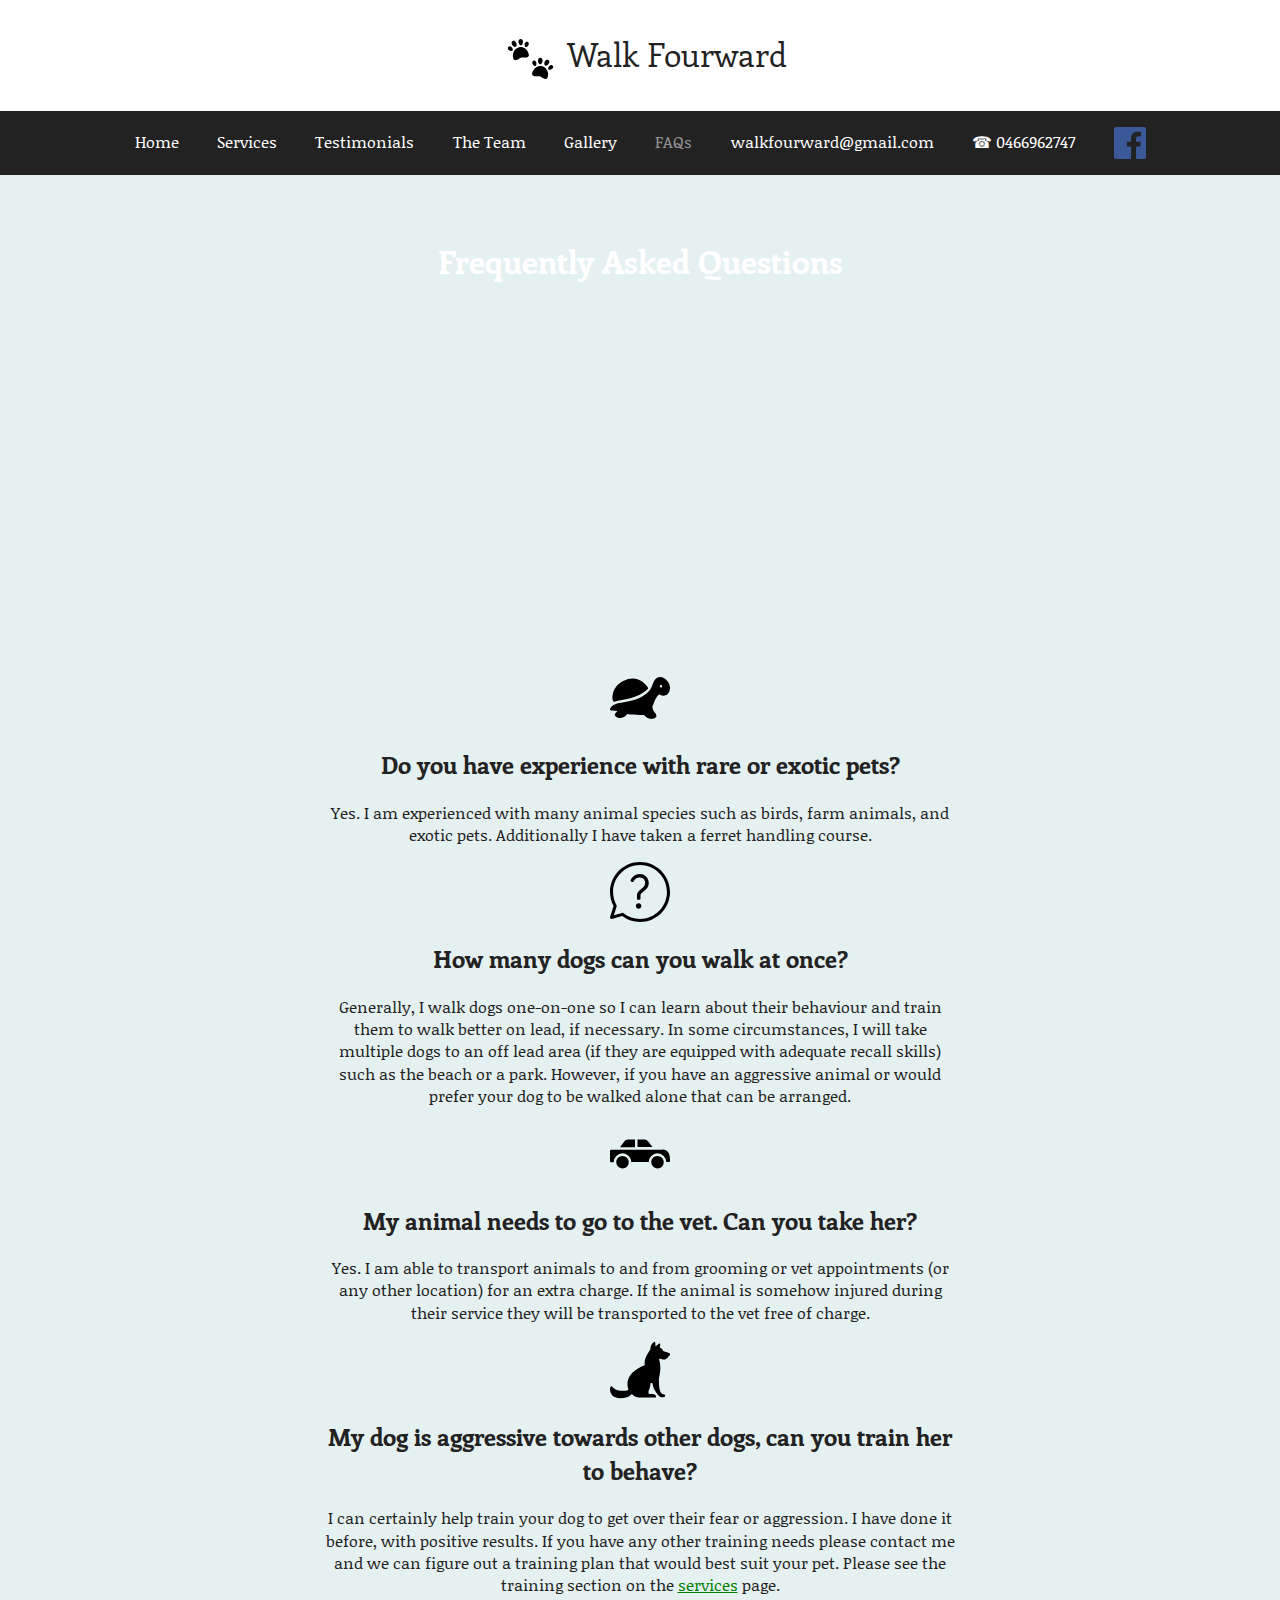
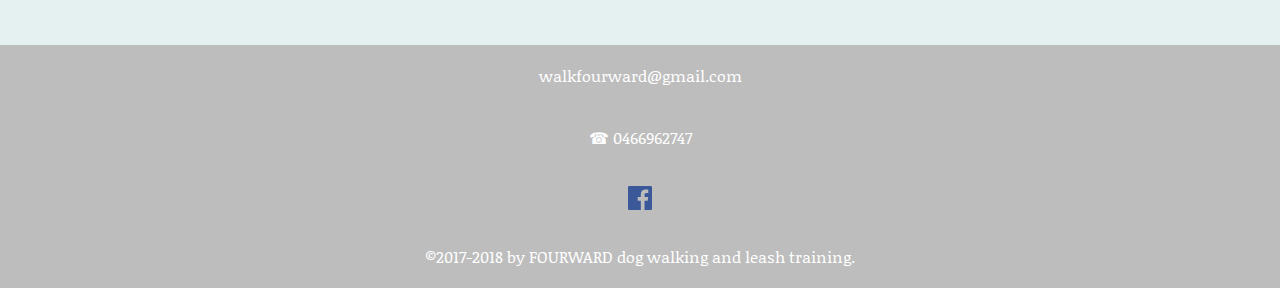
==== commit ae47ab23: "almost all but gallery is working" ====
--- a/faqs.html
+++ b/faqs.html
@@ -1,2 +1,2 @@
 <!DOCTYPE html><html class="no-js" lang="en-au"><head><meta charset="utf-8"><!--[if IE]><meta http-equiv='X-UA-Compatible' content='IE=edge'><![endif]--><title>FAQs | Walk Fourward</title><meta name="description" content="FOURWARD offers unrivaled dog walking and training services. Serving Perth, Western Australia."><meta name="viewport" content="width=device-width, initial-scale=1.0, viewport-fit=cover"><link rel="apple-touch-icon" href="icon.png"><link rel="icon" sizes="32x32" href="favicon-32x32.png"><link rel="icon" sizes="16x16" href="favicon-16x16.png"><link rel="stylesheet" href="css/main.css"><link href="https://fonts.googleapis.com/css?family=Enriqueta:700|Noticia+Text" rel="stylesheet"></head><body><!--[if lt IE 9]><p class="browserupgrade">You are using an <strong>outdated</strong> browser. Please
-<a href="http://browsehappy.com/">upgrade your browser</a> to improve your experience.</p><![endif]--><header><h1 class="top"><div class="logo"><svg height="40" stroke-width="0" viewBox="2 2.2 112.09 98.82" width="73" xmlns="http://www.w3.org/2000/svg"><path d="M48.8 29.7c-3.4-3.6-10-9.5-20-6.8C19 25.5 16 34 15 38.8c-1.4 7.3.7 14.7 4.1 15.5 7 1.6 11.8-5 16.4-6.3 4.7-1.2 12.1 2.1 17.4-2.8 2.7-2.5.3-10.9-4.1-15.5m-2.9-7.5c2.6.9 6.1-2.3 7.4-5.8 1.3-3.6-.1-6.2-2.7-7.1-2.5-1-5.3.1-6.6 3.7-1.3 3.5-.6 8.2 1.9 9.2m-32.2 8.6c-1.7 2.1-6.4 1.1-9.3-1.4C1.5 27 1.4 24 3.2 22s4.7-2.5 7.6-.1c2.8 2.4 4.6 6.8 2.9 8.9m20.6-12.7c3.1-.2 5.4-5.2 5.2-9.5-.2-4.4-2.9-6.5-6-6.4-3.1.2-5.6 2.6-5.3 7 .2 4.4 3 9.1 6.1 8.9m-12.6 3.4c-2.8 1.4-7.3-1.7-9.3-5.7-2-3.9-.8-7.1 2-8.5s6.1-.6 8.1 3.4c2.1 3.9 2 9.4-.8 10.8m79.5 63.8c-1.2-4.9-4-13.2-13.9-15.9s-16.7 3.1-20 6.8c-4.9 5.6-6.8 13-4.1 15.5 5.3 4.8 12.7 1.5 17.4 2.8 4.7 1.2 9.5 7.8 16.4 6.3 3.5-.8 5.6-9.3 4.2-15.5m1.2-8c1.7 2.1 6.4 1.1 9.3-1.4 2.9-2.4 3-5.4 1.2-7.5-1.7-2.1-4.7-2.5-7.6-.1-2.8 2.5-4.6 6.9-2.9 9m-32.2-8.6c-2.6.9-6.1-2.3-7.4-5.8-1.3-3.6.1-6.2 2.7-7.1s5.3.2 6.6 3.7c1.2 3.5.6 8.2-1.9 9.2m24.2-.7c2.8 1.4 7.3-1.7 9.3-5.7 2-3.9.8-7.1-2-8.5s-6.1-.6-8.1 3.4c-2.1 3.9-2 9.4.8 10.8m-12.6-3.4c-3.1-.2-5.4-5.2-5.2-9.5.2-4.4 2.9-6.5 6-6.4 3.1.2 5.6 2.6 5.3 7-.2 4.4-3 9.1-6.1 8.9"/></svg></div>Walk Fourward</h1><menu><a href="/">Home</a><a href="services.html">Services</a><a href="testimonials.html">Testimonials</a><a href="meet-the-team.html">The Team</a><a href="gallery.html">Gallery</a><a class="active" href="faqs.html">FAQs</a><a href="mailto:walkfourward@gmail.com">walkfourward@gmail.com</a><a href="tel:0466962747">0466962747</a><a data-title="Instagram" href="https://www.instagram.com/walkfourward/"><svg aria-label="Instagram" xmlns="http://www.w3.org/2000/svg" viewBox="0 0 24 24"><desc>Walk Fourward on Instagram</desc><path fill="#e95950" d="M12 2.16c3.2 0 3.58.01 4.85.07 3.25.15 4.77 1.7 4.92 4.92.06 1.27.07 1.65.07 4.85 0 3.2-.01 3.58-.07 4.85-.15 3.23-1.66 4.77-4.92 4.92-1.27.06-1.64.07-4.85.07a83 83 0 0 1-4.85-.07c-3.26-.15-4.77-1.7-4.92-4.92A82.98 82.98 0 0 1 2.16 12a84 84 0 0 1 .07-4.85c.15-3.23 1.67-4.77 4.92-4.92A84.4 84.4 0 0 1 12 2.16zM12 0C8.74 0 8.33.01 7.05.07 2.7.27.27 2.7.07 7.05A84.29 84.29 0 0 0 0 12c0 3.26.01 3.67.07 4.95.2 4.36 2.62 6.78 6.98 6.98 1.28.06 1.7.07 4.95.07 3.26 0 3.67-.01 4.95-.07 4.35-.2 6.78-2.62 6.98-6.98.06-1.28.07-1.7.07-4.95 0-3.26-.01-3.67-.07-4.95C23.73 2.7 21.3.27 16.95.07A84.33 84.33 0 0 0 12 0zm0 5.84a6.16 6.16 0 1 0 0 12.32 6.16 6.16 0 0 0 0-12.32zM12 16a4 4 0 1 1 0-8 4 4 0 0 1 0 8zm6.4-11.85a1.44 1.44 0 1 0 0 2.89 1.44 1.44 0 0 0 0-2.89z"/></svg></a><a data-title="Facebook" href="https://www.facebook.com/walkfourward/"><svg aria-label="Facebook" xmlns="http://www.w3.org/2000/svg" viewBox="0 0 24 24"><desc>Walk Fourward on Facebook</desc><path fill="#3b5998" d="M22.68 0H1.32C.6 0 0 .6 0 1.32v21.36C0 23.4.6 24 1.32 24h11.5v-9.3H9.69v-3.62h3.13V8.41c0-3.1 1.9-4.79 4.66-4.79 1.32 0 2.46.1 2.8.15V7h-1.92c-1.5 0-1.8.71-1.8 1.76v2.32h3.59l-.47 3.62h-3.12V24h6.12c.73 0 1.32-.6 1.32-1.32V1.32C24 .6 23.4 0 22.68 0z"/></svg></a><a data-title="Twitter" href="https://twitter.com/______"><svg aria-label="Twitter" xmlns="http://www.w3.org/2000/svg" viewBox="0 0 24 24"><desc>Walk Fourward on Twitter</desc><path fill="#55acee" d="M24 4.56c-.88.39-1.83.65-2.83.77a4.93 4.93 0 0 0 2.17-2.72c-.95.56-2 .97-3.13 1.2a4.92 4.92 0 0 0-8.4 4.48A13.9 13.9 0 0 1 1.68 3.15 4.93 4.93 0 0 0 3.2 9.72a4.9 4.9 0 0 1-2.23-.61A4.93 4.93 0 0 0 4.91 14a5 5 0 0 1-2.22.08 4.93 4.93 0 0 0 4.6 3.42A9.9 9.9 0 0 1 0 19.54a13.94 13.94 0 0 0 7.55 2.21c9.14 0 14.3-7.72 14-14.64.95-.7 1.79-1.57 2.45-2.55z"/></svg></a><a data-title="YouTube" href="https://www.youtube.com/channel/UC3RKVa9MdLlyFP6wpvY_uPQ"><svg aria-label="YouTube" xmlns="http://www.w3.org/2000/svg" viewBox="0 0 24 24"><desc>Walk Fourward on YouTube</desc><path fill="#b00" d="M4.65 0H6.1l.99 3.7L8 0h1.45L7.79 5.5v3.76H6.35V5.51L4.65 0zm6.6 2.37c-1.12 0-1.86.74-1.86 1.84v3.35c0 1.2.62 1.83 1.86 1.83 1.02 0 1.82-.69 1.82-1.83V4.2c0-1.07-.8-1.84-1.82-1.84zm.53 5.13c0 .37-.2.65-.53.65-.36 0-.56-.3-.56-.65V4.32c0-.37.17-.65.53-.65.39 0 .56.27.56.65V7.5zm4.73-5.07v5.19c-.16.19-.5.5-.75.5-.27 0-.34-.18-.34-.45V2.43h-1.27v5.71c0 .68.2 1.22.89 1.22.38 0 .92-.2 1.47-.85v.75h1.27V2.43H16.5zm2.2 13.86c-.45 0-.54.31-.54.76v.66h1.07v-.66c0-.44-.1-.76-.53-.76zm-4.7.04a.93.93 0 0 0-.25.2v4.05c.1.1.19.18.28.23.2.1.49.1.62-.07.07-.09.1-.24.1-.45v-3.36a.82.82 0 0 0-.12-.5c-.15-.19-.42-.2-.63-.1zm4.82-5.2a183 183 0 0 0-13.66 0c-2.82.2-3.15 1.9-3.17 6.37.02 4.47.35 6.17 3.17 6.37a183 183 0 0 0 13.66 0c2.82-.2 3.15-1.9 3.17-6.37-.02-4.47-.35-6.17-3.17-6.37zM6.51 21.82H5.15v-7.54H3.74V13h4.18v1.28H6.5v7.54zm4.84 0h-1.2v-.72c-.23.27-.46.47-.7.6-.65.38-1.55.37-1.55-.95v-5.44h1.21v5c0 .25.06.43.32.43.24 0 .57-.3.71-.49v-4.94h1.21v6.5zm4.66-1.35c0 .8-.3 1.43-1.1 1.43-.45 0-.82-.16-1.15-.58v.5h-1.22V13h1.22v2.84c.27-.33.64-.6 1.07-.6.89 0 1.18.74 1.18 1.62v3.61zm4.47-1.75h-2.31v1.23c0 .49.04.9.53.9.5 0 .54-.34.54-.9v-.45h1.24v.48c0 1.26-.53 2.02-1.81 2.02-1.16 0-1.75-.85-1.75-2.02v-2.92c0-1.13.75-1.91 1.84-1.91 1.16 0 1.72.74 1.72 1.91v1.66z"/></svg></a></menu></header><main><div class="hero"><article><img src="img/faq.jpg" alt=""><h1>Frequently Asked Questions</h1></article></div><article><svg height="60" stroke-width="0" viewBox="7.18 28.24 188.42 131.18" width="60" xmlns="http://www.w3.org/2000/svg"><path d="M20.4 105.49a3.92 3.92 0 0 1-3.72-2.68c-4.15-12.4-1.8-45.28 32.16-62.19 10.33-5.15 20.33-7.75 29.74-7.75 25.4 0 40 18.37 47.02 27.2 1.24 1.56 1.42 4.18 0 5.6-6.22 6.23-14.53 12.1-25.37 17.94-19.32 10.42-39.6 13.94-55.9 16.76-8.82 1.53-16.44 2.84-22.69 4.92a4 4 0 0 1-1.24.2z"/><path d="M189.2 42.52c-6.75-8.8-16.28-14.28-24.86-14.28-5.04 0-12.22 1.8-17.86 10.42-2.94 4.5-4.53 9.12-6.08 13.58-4.01 11.65-8.16 23.69-36.59 39.02-18.18 9.8-36.94 13.06-53.5 15.93-19.81 3.44-36.92 6.4-42.83 20.59a3.93 3.93 0 0 0 .5 3.89 3.88 3.88 0 0 0 3.6 1.5c5.25-.63 12.04.33 19.11 1.71a53.29 53.29 0 0 1-3.07 3.29c-2.98 3.02-6.07 6.15-5.15 10.14.85 3.72 4.73 5.5 7.58 6.5 3.13 1.11 6.6 1.7 10.07 1.7 9.74 0 17.4-4.54 20.8-12.08 13.36 2.26 27.36 2.46 39.59 2.46l12.86-.03c.53.43 1.4 1.29 2.06 1.96 3.95 3.96 10.59 10.6 21.35 10.6 1.02 0 2.07-.06 3.28-.22 5.37-.79 10.6-2.09 12.35-6.18 1.78-4.14-.97-8.03-4.14-12.53-3.78-5.37-8.47-12.02-7.83-20.82 1.54-3.12 2.9-6.47 4.29-9.95 3.77-9.35 7.65-19 16.65-27.58a20.75 20.75 0 0 0 12.79 4.31c3.45 0 6.87-.8 10.16-2.35 4.9-2.3 8.67-7.6 10.34-14.5 2.3-9.5.26-19.61-5.47-27.08zM167.32 60.5a3.92 3.92 0 1 1 0-7.85 3.92 3.92 0 0 1 0 7.85z"/></svg><h2>Do you have experience with rare or exotic pets?</h2><p>Yes. I am experienced with many animal species such as birds, farm animals, and exotic pets. Additionally I have taken a ferret handling course.</p><svg height="60" stroke-width="0" viewBox="-0.05 0 200.05 200" width="60" xmlns="http://www.w3.org/2000/svg"><path d="M95.4 137.7a9 9 0 0 0-9.1 9.1c0 5 4.1 9.1 9.1 9.1 5.1 0 9.3-4.1 9.3-9.1 0-5.1-4.1-9.1-9.3-9.1zm3.3-97.8c-17.5 0-25.6 12.9-29 18.4l-.3.5c-.7 1.3-2.1 3.6 1.1 5.8l1.9 1.3c2.7 1.8 4.3.6 5.4-.4.4-.4.9-1.1 1.4-2 2.4-3.8 7.4-11.8 20.5-11.8 12.9 0 17.5 9.7 17.5 18.8 0 8.5-6.4 13.7-13.2 19.3-7 5.7-14.1 11.5-14.1 21.1v10.6c0 2.6 1.6 4.4 4 4.4h3.5c2.6 0 4.2-1.7 4.2-4.4v-10.4c0-4.6 4.6-8.3 9.9-12.5 7.8-6.2 17.6-13.9 17.6-28.7-.2-14.4-9.7-30-30.4-30z"/><path d="M100 0C44.9 0 0 44.9 0 100c0 16.3 4.1 32.5 11.8 47L.2 183.2c-.6 1.8-.1 3.7 1.2 5.1s3.2 1.9 5 1.4l34.1-9.3A99.63 99.63 0 0 0 100 200c55.1 0 100-44.9 100-100S155.1 0 100 0zm0 189.8c-20.1 0-39.2-6.6-55.2-19.1-.9-.7-2-1.1-3.2-1.1-.5 0-.9.1-1.4.2l-27.4 7.5 9.3-29.3c.4-1.4.3-2.8-.4-4.1a89.2 89.2 0 0 1-11.5-44c0-49.5 40.3-89.8 89.8-89.8s89.8 40.3 89.8 89.8c0 49.6-40.3 89.9-89.8 89.9z"/></svg><h2>How many dogs can you walk at once?</h2><p>Generally, I walk dogs one-on-one so I can learn about their behaviour and train them to walk better on lead, if necessary. In some circumstances, I will take multiple dogs to an off lead area (if they are equipped with adequate recall skills) such as the beach or a park. However, if you have an aggressive animal or would prefer your dog to be walked alone that can be arranged.</p><svg height="60" stroke-width="0" viewBox="6.13 47.85 190.43 91.25" width="60" xmlns="http://www.w3.org/2000/svg"><path d="M45.8 99.43c-10.94 0-19.84 8.9-19.84 19.83s8.9 19.84 19.84 19.84 19.83-8.9 19.83-19.83-8.9-19.84-19.83-19.84zm111.08 0c-10.93 0-19.83 8.9-19.83 19.83s8.9 19.84 19.83 19.84c10.94 0 19.84-8.9 19.84-19.83s-8.9-19.84-19.84-19.84zM127.92 54.2a15.93 15.93 0 0 0-12.7-6.35H93.4v23.8h47.61zm-42.45-6.35H63.65c-4.97 0-9.72 2.38-12.7 6.35L37.87 71.66h47.61z"/><path d="M172.75 79.6H10.09a3.97 3.97 0 0 0-3.96 3.96v31.74a3.97 3.97 0 0 0 3.96 3.97h7.94A27.8 27.8 0 0 1 45.8 91.48a27.8 27.8 0 0 1 27.77 27.78h55.54a27.8 27.8 0 0 1 27.77-27.78 27.8 27.8 0 0 1 27.77 27.78h7.94a3.96 3.96 0 0 0 3.96-3.97v-3.97c0-26.23-12.94-31.74-23.8-31.74z"/></svg><h2>My animal needs to go to the vet. Can you take her?</h2><p>Yes. I am able to transport animals to and from grooming or vet appointments (or any other location) for an extra charge. If the animal is somehow injured during their service they will be transported to the vet free of charge.</p><svg height="60" stroke-width="0" viewBox="-0.04 -0.1 168.64 158.4" width="60" xmlns="http://www.w3.org/2000/svg"><path d="M113.5 19.8c0 3.7-16.3 21-16.3 38.8 0 2.9.5 5 .5 6.4 0 1.9-48.5 15.4-48.5 54.1 0 11 2.4 12.3 2.4 15.3s-13.3 2.9-21.2 2.9c-17.7 0-23.1-12.5-26.6-12.5-6.4 0-8.7 33.5 25.3 33.5 25.2 0 30.7-12 32.3-12s5.3 10.4 25.4 10.4 32.9-.2 39.8-.2 1.3-10.2-6.1-10.2c-10.4 0-12.4.9-12.4-4.2 0-7.5 5.4-12 5.4-23.6 0-4.9 6.4-3.5 6.4.2 0 12.9 17.9 37.2 23.3 37.2 5.2 0 12 .7 12-5.2 0-9.8-17.7 10.6-17.7-42.4 0-10.5 3.9-18.6 3.9-35.6 0-15.9-3.4-20.2-3.4-23.7 0-3.3 5.8.8 13.3.8 9 0 12.8-8.3 12.8-9.2 3.9 0 4.5-4.1 4.5-7.3 0-3-20-5.9-20-9 0-4.8-8.8-7.9-8.8-9.1 0-1.4 3.9-10.7-.8-10.7-3.1 0-9.4 7.9-11 7.9-.6 0 .3-12.5-2.5-12.5-1.8.1-12 6.8-12 19.9z"/></svg><h2>My dog is aggressive towards other dogs, can you train her to behave?</h2><p>I can certainly help train your dog to get over their fear or aggression. I have done it before, with positive results. If you have any other training needs please contact me and we can figure out a training plan that would best suit your pet. Please see the training section on the <a href="services.html">services</a> page.</p></article></main><footer><p><a href="mailto:walkfourward@gmail.com">walkfourward@gmail.com</a></p><p><a href="tel:0466962747">0466962747</a></p><div class="social"><a data-title="Instagram" href="https://www.instagram.com/walkfourward/"><svg aria-label="Instagram" xmlns="http://www.w3.org/2000/svg" viewBox="0 0 24 24"><desc>Walk Fourward on Instagram</desc><path fill="#e95950" d="M12 2.16c3.2 0 3.58.01 4.85.07 3.25.15 4.77 1.7 4.92 4.92.06 1.27.07 1.65.07 4.85 0 3.2-.01 3.58-.07 4.85-.15 3.23-1.66 4.77-4.92 4.92-1.27.06-1.64.07-4.85.07a83 83 0 0 1-4.85-.07c-3.26-.15-4.77-1.7-4.92-4.92A82.98 82.98 0 0 1 2.16 12a84 84 0 0 1 .07-4.85c.15-3.23 1.67-4.77 4.92-4.92A84.4 84.4 0 0 1 12 2.16zM12 0C8.74 0 8.33.01 7.05.07 2.7.27.27 2.7.07 7.05A84.29 84.29 0 0 0 0 12c0 3.26.01 3.67.07 4.95.2 4.36 2.62 6.78 6.98 6.98 1.28.06 1.7.07 4.95.07 3.26 0 3.67-.01 4.95-.07 4.35-.2 6.78-2.62 6.98-6.98.06-1.28.07-1.7.07-4.95 0-3.26-.01-3.67-.07-4.95C23.73 2.7 21.3.27 16.95.07A84.33 84.33 0 0 0 12 0zm0 5.84a6.16 6.16 0 1 0 0 12.32 6.16 6.16 0 0 0 0-12.32zM12 16a4 4 0 1 1 0-8 4 4 0 0 1 0 8zm6.4-11.85a1.44 1.44 0 1 0 0 2.89 1.44 1.44 0 0 0 0-2.89z"/></svg></a><a data-title="Facebook" href="https://www.facebook.com/walkfourward/"><svg aria-label="Facebook" xmlns="http://www.w3.org/2000/svg" viewBox="0 0 24 24"><desc>Walk Fourward on Facebook</desc><path fill="#3b5998" d="M22.68 0H1.32C.6 0 0 .6 0 1.32v21.36C0 23.4.6 24 1.32 24h11.5v-9.3H9.69v-3.62h3.13V8.41c0-3.1 1.9-4.79 4.66-4.79 1.32 0 2.46.1 2.8.15V7h-1.92c-1.5 0-1.8.71-1.8 1.76v2.32h3.59l-.47 3.62h-3.12V24h6.12c.73 0 1.32-.6 1.32-1.32V1.32C24 .6 23.4 0 22.68 0z"/></svg></a><a data-title="Twitter" href="https://twitter.com/______"><svg aria-label="Twitter" xmlns="http://www.w3.org/2000/svg" viewBox="0 0 24 24"><desc>Walk Fourward on Twitter</desc><path fill="#55acee" d="M24 4.56c-.88.39-1.83.65-2.83.77a4.93 4.93 0 0 0 2.17-2.72c-.95.56-2 .97-3.13 1.2a4.92 4.92 0 0 0-8.4 4.48A13.9 13.9 0 0 1 1.68 3.15 4.93 4.93 0 0 0 3.2 9.72a4.9 4.9 0 0 1-2.23-.61A4.93 4.93 0 0 0 4.91 14a5 5 0 0 1-2.22.08 4.93 4.93 0 0 0 4.6 3.42A9.9 9.9 0 0 1 0 19.54a13.94 13.94 0 0 0 7.55 2.21c9.14 0 14.3-7.72 14-14.64.95-.7 1.79-1.57 2.45-2.55z"/></svg></a><a data-title="YouTube" href="https://www.youtube.com/channel/UC3RKVa9MdLlyFP6wpvY_uPQ"><svg aria-label="YouTube" xmlns="http://www.w3.org/2000/svg" viewBox="0 0 24 24"><desc>Walk Fourward on YouTube</desc><path fill="#b00" d="M4.65 0H6.1l.99 3.7L8 0h1.45L7.79 5.5v3.76H6.35V5.51L4.65 0zm6.6 2.37c-1.12 0-1.86.74-1.86 1.84v3.35c0 1.2.62 1.83 1.86 1.83 1.02 0 1.82-.69 1.82-1.83V4.2c0-1.07-.8-1.84-1.82-1.84zm.53 5.13c0 .37-.2.65-.53.65-.36 0-.56-.3-.56-.65V4.32c0-.37.17-.65.53-.65.39 0 .56.27.56.65V7.5zm4.73-5.07v5.19c-.16.19-.5.5-.75.5-.27 0-.34-.18-.34-.45V2.43h-1.27v5.71c0 .68.2 1.22.89 1.22.38 0 .92-.2 1.47-.85v.75h1.27V2.43H16.5zm2.2 13.86c-.45 0-.54.31-.54.76v.66h1.07v-.66c0-.44-.1-.76-.53-.76zm-4.7.04a.93.93 0 0 0-.25.2v4.05c.1.1.19.18.28.23.2.1.49.1.62-.07.07-.09.1-.24.1-.45v-3.36a.82.82 0 0 0-.12-.5c-.15-.19-.42-.2-.63-.1zm4.82-5.2a183 183 0 0 0-13.66 0c-2.82.2-3.15 1.9-3.17 6.37.02 4.47.35 6.17 3.17 6.37a183 183 0 0 0 13.66 0c2.82-.2 3.15-1.9 3.17-6.37-.02-4.47-.35-6.17-3.17-6.37zM6.51 21.82H5.15v-7.54H3.74V13h4.18v1.28H6.5v7.54zm4.84 0h-1.2v-.72c-.23.27-.46.47-.7.6-.65.38-1.55.37-1.55-.95v-5.44h1.21v5c0 .25.06.43.32.43.24 0 .57-.3.71-.49v-4.94h1.21v6.5zm4.66-1.35c0 .8-.3 1.43-1.1 1.43-.45 0-.82-.16-1.15-.58v.5h-1.22V13h1.22v2.84c.27-.33.64-.6 1.07-.6.89 0 1.18.74 1.18 1.62v3.61zm4.47-1.75h-2.31v1.23c0 .49.04.9.53.9.5 0 .54-.34.54-.9v-.45h1.24v.48c0 1.26-.53 2.02-1.81 2.02-1.16 0-1.75-.85-1.75-2.02v-2.92c0-1.13.75-1.91 1.84-1.91 1.16 0 1.72.74 1.72 1.91v1.66z"/></svg></a></div><div class="dark"><p>©2017-2018 by FOURWARD dog walking and leash training.</p></div></footer><script>document.documentElement.className=document.documentElement.className.replace("no-js","js");</script></body></html>+<a href="http://browsehappy.com/">upgrade your browser</a> to improve your experience.</p><![endif]--><header><h1 class="top"><div class="logo"><svg height="40" stroke-width="0" viewBox="2 2.2 112.09 98.82" width="73" xmlns="http://www.w3.org/2000/svg"><path d="M48.8 29.7c-3.4-3.6-10-9.5-20-6.8C19 25.5 16 34 15 38.8c-1.4 7.3.7 14.7 4.1 15.5 7 1.6 11.8-5 16.4-6.3 4.7-1.2 12.1 2.1 17.4-2.8 2.7-2.5.3-10.9-4.1-15.5m-2.9-7.5c2.6.9 6.1-2.3 7.4-5.8 1.3-3.6-.1-6.2-2.7-7.1-2.5-1-5.3.1-6.6 3.7-1.3 3.5-.6 8.2 1.9 9.2m-32.2 8.6c-1.7 2.1-6.4 1.1-9.3-1.4C1.5 27 1.4 24 3.2 22s4.7-2.5 7.6-.1c2.8 2.4 4.6 6.8 2.9 8.9m20.6-12.7c3.1-.2 5.4-5.2 5.2-9.5-.2-4.4-2.9-6.5-6-6.4-3.1.2-5.6 2.6-5.3 7 .2 4.4 3 9.1 6.1 8.9m-12.6 3.4c-2.8 1.4-7.3-1.7-9.3-5.7-2-3.9-.8-7.1 2-8.5s6.1-.6 8.1 3.4c2.1 3.9 2 9.4-.8 10.8m79.5 63.8c-1.2-4.9-4-13.2-13.9-15.9s-16.7 3.1-20 6.8c-4.9 5.6-6.8 13-4.1 15.5 5.3 4.8 12.7 1.5 17.4 2.8 4.7 1.2 9.5 7.8 16.4 6.3 3.5-.8 5.6-9.3 4.2-15.5m1.2-8c1.7 2.1 6.4 1.1 9.3-1.4 2.9-2.4 3-5.4 1.2-7.5-1.7-2.1-4.7-2.5-7.6-.1-2.8 2.5-4.6 6.9-2.9 9m-32.2-8.6c-2.6.9-6.1-2.3-7.4-5.8-1.3-3.6.1-6.2 2.7-7.1s5.3.2 6.6 3.7c1.2 3.5.6 8.2-1.9 9.2m24.2-.7c2.8 1.4 7.3-1.7 9.3-5.7 2-3.9.8-7.1-2-8.5s-6.1-.6-8.1 3.4c-2.1 3.9-2 9.4.8 10.8m-12.6-3.4c-3.1-.2-5.4-5.2-5.2-9.5.2-4.4 2.9-6.5 6-6.4 3.1.2 5.6 2.6 5.3 7-.2 4.4-3 9.1-6.1 8.9"/></svg></div>Walk Fourward</h1><menu><a href="/">Home</a><a href="services.html">Services</a><a href="testimonials.html">Testimonials</a><a href="meet-the-team.html">The Team</a><a href="gallery.html">Gallery</a><a class="active" href="faqs.html">FAQs</a><a href="mailto:walkfourward@gmail.com">walkfourward@gmail.com</a><a class="tel" href="tel:0466962747">0466962747</a><a data-title="Facebook" href="https://www.facebook.com/walkfourward/"><svg aria-label="Facebook" xmlns="http://www.w3.org/2000/svg" viewBox="0 0 24 24"><desc>Walk Fourward on Facebook</desc><path fill="#3b5998" d="M22.68 0H1.32C.6 0 0 .6 0 1.32v21.36C0 23.4.6 24 1.32 24h11.5v-9.3H9.69v-3.62h3.13V8.41c0-3.1 1.9-4.79 4.66-4.79 1.32 0 2.46.1 2.8.15V7h-1.92c-1.5 0-1.8.71-1.8 1.76v2.32h3.59l-.47 3.62h-3.12V24h6.12c.73 0 1.32-.6 1.32-1.32V1.32C24 .6 23.4 0 22.68 0z"/></svg></a></menu></header><main><div class="hero"><article><img src="img/faq.jpg" alt=""><h1>Frequently Asked Questions</h1></article></div><article><svg height="60" stroke-width="0" viewBox="7.18 28.24 188.42 131.18" width="60" xmlns="http://www.w3.org/2000/svg"><path d="M20.4 105.49a3.92 3.92 0 0 1-3.72-2.68c-4.15-12.4-1.8-45.28 32.16-62.19 10.33-5.15 20.33-7.75 29.74-7.75 25.4 0 40 18.37 47.02 27.2 1.24 1.56 1.42 4.18 0 5.6-6.22 6.23-14.53 12.1-25.37 17.94-19.32 10.42-39.6 13.94-55.9 16.76-8.82 1.53-16.44 2.84-22.69 4.92a4 4 0 0 1-1.24.2z"/><path d="M189.2 42.52c-6.75-8.8-16.28-14.28-24.86-14.28-5.04 0-12.22 1.8-17.86 10.42-2.94 4.5-4.53 9.12-6.08 13.58-4.01 11.65-8.16 23.69-36.59 39.02-18.18 9.8-36.94 13.06-53.5 15.93-19.81 3.44-36.92 6.4-42.83 20.59a3.93 3.93 0 0 0 .5 3.89 3.88 3.88 0 0 0 3.6 1.5c5.25-.63 12.04.33 19.11 1.71a53.29 53.29 0 0 1-3.07 3.29c-2.98 3.02-6.07 6.15-5.15 10.14.85 3.72 4.73 5.5 7.58 6.5 3.13 1.11 6.6 1.7 10.07 1.7 9.74 0 17.4-4.54 20.8-12.08 13.36 2.26 27.36 2.46 39.59 2.46l12.86-.03c.53.43 1.4 1.29 2.06 1.96 3.95 3.96 10.59 10.6 21.35 10.6 1.02 0 2.07-.06 3.28-.22 5.37-.79 10.6-2.09 12.35-6.18 1.78-4.14-.97-8.03-4.14-12.53-3.78-5.37-8.47-12.02-7.83-20.82 1.54-3.12 2.9-6.47 4.29-9.95 3.77-9.35 7.65-19 16.65-27.58a20.75 20.75 0 0 0 12.79 4.31c3.45 0 6.87-.8 10.16-2.35 4.9-2.3 8.67-7.6 10.34-14.5 2.3-9.5.26-19.61-5.47-27.08zM167.32 60.5a3.92 3.92 0 1 1 0-7.85 3.92 3.92 0 0 1 0 7.85z"/></svg><h2>Do you have experience with rare or exotic pets?</h2><p>Yes. I am experienced with many animal species such as birds, farm animals, and exotic pets. Additionally I have taken a ferret handling course.</p><svg height="60" stroke-width="0" viewBox="-0.05 0 200.05 200" width="60" xmlns="http://www.w3.org/2000/svg"><path d="M95.4 137.7a9 9 0 0 0-9.1 9.1c0 5 4.1 9.1 9.1 9.1 5.1 0 9.3-4.1 9.3-9.1 0-5.1-4.1-9.1-9.3-9.1zm3.3-97.8c-17.5 0-25.6 12.9-29 18.4l-.3.5c-.7 1.3-2.1 3.6 1.1 5.8l1.9 1.3c2.7 1.8 4.3.6 5.4-.4.4-.4.9-1.1 1.4-2 2.4-3.8 7.4-11.8 20.5-11.8 12.9 0 17.5 9.7 17.5 18.8 0 8.5-6.4 13.7-13.2 19.3-7 5.7-14.1 11.5-14.1 21.1v10.6c0 2.6 1.6 4.4 4 4.4h3.5c2.6 0 4.2-1.7 4.2-4.4v-10.4c0-4.6 4.6-8.3 9.9-12.5 7.8-6.2 17.6-13.9 17.6-28.7-.2-14.4-9.7-30-30.4-30z"/><path d="M100 0C44.9 0 0 44.9 0 100c0 16.3 4.1 32.5 11.8 47L.2 183.2c-.6 1.8-.1 3.7 1.2 5.1s3.2 1.9 5 1.4l34.1-9.3A99.63 99.63 0 0 0 100 200c55.1 0 100-44.9 100-100S155.1 0 100 0zm0 189.8c-20.1 0-39.2-6.6-55.2-19.1-.9-.7-2-1.1-3.2-1.1-.5 0-.9.1-1.4.2l-27.4 7.5 9.3-29.3c.4-1.4.3-2.8-.4-4.1a89.2 89.2 0 0 1-11.5-44c0-49.5 40.3-89.8 89.8-89.8s89.8 40.3 89.8 89.8c0 49.6-40.3 89.9-89.8 89.9z"/></svg><h2>How many dogs can you walk at once?</h2><p>Generally, I walk dogs one-on-one so I can learn about their behaviour and train them to walk better on lead, if necessary. In some circumstances, I will take multiple dogs to an off lead area (if they are equipped with adequate recall skills) such as the beach or a park. However, if you have an aggressive animal or would prefer your dog to be walked alone that can be arranged.</p><svg height="60" stroke-width="0" viewBox="6.13 47.85 190.43 91.25" width="60" xmlns="http://www.w3.org/2000/svg"><path d="M45.8 99.43c-10.94 0-19.84 8.9-19.84 19.83s8.9 19.84 19.84 19.84 19.83-8.9 19.83-19.83-8.9-19.84-19.83-19.84zm111.08 0c-10.93 0-19.83 8.9-19.83 19.83s8.9 19.84 19.83 19.84c10.94 0 19.84-8.9 19.84-19.83s-8.9-19.84-19.84-19.84zM127.92 54.2a15.93 15.93 0 0 0-12.7-6.35H93.4v23.8h47.61zm-42.45-6.35H63.65c-4.97 0-9.72 2.38-12.7 6.35L37.87 71.66h47.61z"/><path d="M172.75 79.6H10.09a3.97 3.97 0 0 0-3.96 3.96v31.74a3.97 3.97 0 0 0 3.96 3.97h7.94A27.8 27.8 0 0 1 45.8 91.48a27.8 27.8 0 0 1 27.77 27.78h55.54a27.8 27.8 0 0 1 27.77-27.78 27.8 27.8 0 0 1 27.77 27.78h7.94a3.96 3.96 0 0 0 3.96-3.97v-3.97c0-26.23-12.94-31.74-23.8-31.74z"/></svg><h2>My animal needs to go to the vet. Can you take her?</h2><p>Yes. I am able to transport animals to and from grooming or vet appointments (or any other location) for an extra charge. If the animal is somehow injured during their service they will be transported to the vet free of charge.</p><svg height="60" stroke-width="0" viewBox="-0.04 -0.1 168.64 158.4" width="60" xmlns="http://www.w3.org/2000/svg"><path d="M113.5 19.8c0 3.7-16.3 21-16.3 38.8 0 2.9.5 5 .5 6.4 0 1.9-48.5 15.4-48.5 54.1 0 11 2.4 12.3 2.4 15.3s-13.3 2.9-21.2 2.9c-17.7 0-23.1-12.5-26.6-12.5-6.4 0-8.7 33.5 25.3 33.5 25.2 0 30.7-12 32.3-12s5.3 10.4 25.4 10.4 32.9-.2 39.8-.2 1.3-10.2-6.1-10.2c-10.4 0-12.4.9-12.4-4.2 0-7.5 5.4-12 5.4-23.6 0-4.9 6.4-3.5 6.4.2 0 12.9 17.9 37.2 23.3 37.2 5.2 0 12 .7 12-5.2 0-9.8-17.7 10.6-17.7-42.4 0-10.5 3.9-18.6 3.9-35.6 0-15.9-3.4-20.2-3.4-23.7 0-3.3 5.8.8 13.3.8 9 0 12.8-8.3 12.8-9.2 3.9 0 4.5-4.1 4.5-7.3 0-3-20-5.9-20-9 0-4.8-8.8-7.9-8.8-9.1 0-1.4 3.9-10.7-.8-10.7-3.1 0-9.4 7.9-11 7.9-.6 0 .3-12.5-2.5-12.5-1.8.1-12 6.8-12 19.9z"/></svg><h2>My dog is aggressive towards other dogs, can you train her to behave?</h2><p>I can certainly help train your dog to get over their fear or aggression. I have done it before, with positive results. If you have any other training needs please contact me and we can figure out a training plan that would best suit your pet. Please see the training section on the <a href="services.html">services</a> page.</p></article></main><footer><p><a href="mailto:walkfourward@gmail.com">walkfourward@gmail.com</a></p><p><a class="tel" href="tel:0466962747">0466962747</a></p><div class="social"><a data-title="Facebook" href="https://www.facebook.com/walkfourward/"><svg aria-label="Facebook" xmlns="http://www.w3.org/2000/svg" viewBox="0 0 24 24"><desc>Walk Fourward on Facebook</desc><path fill="#3b5998" d="M22.68 0H1.32C.6 0 0 .6 0 1.32v21.36C0 23.4.6 24 1.32 24h11.5v-9.3H9.69v-3.62h3.13V8.41c0-3.1 1.9-4.79 4.66-4.79 1.32 0 2.46.1 2.8.15V7h-1.92c-1.5 0-1.8.71-1.8 1.76v2.32h3.59l-.47 3.62h-3.12V24h6.12c.73 0 1.32-.6 1.32-1.32V1.32C24 .6 23.4 0 22.68 0z"/></svg></a></div><div class="dark"><p>©2017-2018 by FOURWARD dog walking and leash training.</p></div></footer><script>document.documentElement.className=document.documentElement.className.replace("no-js","js");</script></body></html>--- a/css/main.css
+++ b/css/main.css
@@ -441,14 +441,17 @@
  * 2. The use of `table` rather than `block` is only necessary if using
  *    `:before` to contain the top-margins of child elements.
  */
-.clearfix:before,
-.clearfix:after {
+.clearfix:before, article:before,
+.clearfix:after,
+article:after {
   content: " ";
   /* 1 */
   display: table;
   /* 2 */ }
 
-.clearfix:after {
+
+.clearfix:after,
+article:after {
   clear: both; }
 
 /* ==========================================================================
@@ -614,6 +617,10 @@
   /* if we use margin above then it messes with background image */
   max-width: 40rem; }
 
+article.wide {
+  max-width: 900px;
+  padding: 0; }
+
 h1 {
   padding: 1em;
   margin: 0 auto; }
@@ -632,6 +639,9 @@
 
 .logo {
   display: inline-block; }
+
+a.tel:before {
+  content: '☎ '; }
 
 /* ====== Specific Sections ===== */
 .hero {
@@ -669,7 +679,8 @@
   menu a {
     text-decoration: none;
     color: white;
-    padding: 0.5em 1.2em; }
+    padding: 0.5em 1.2em;
+    display: inline-block; }
   menu a.active {
     cursor: pointer;
     text-decoration: none;
@@ -678,12 +689,6 @@
   menu svg {
     width: 2em; }
 
-.service {
-  border: 1px solid gray;
-  padding: 2em; }
-  .service * {
-    padding: 1em; }
-
 .category {
   font-size: 2em;
   font-weight: normal; }
@@ -701,7 +706,30 @@
 .description {
   text-align: left; }
 
+.service * {
+  padding: 0.5em; }
+
 p.source, .source.description {
   font-style: italic; }
 
 /* ===== BREAKPOINTS … general (under 600 for mobile, 600+ for desktop) and specialized ===== */
+@media only screen and (max-width: 599px) {
+  blockquote {
+    margin: 0; } }
+
+@media only screen and (min-width: 600px) {
+  .service {
+    border: 1px solid gray;
+    padding: 2em; }
+  .one-third {
+    width: 33.33%;
+    float: left;
+    text-align: left; }
+    .one-third .padded {
+      padding-right: 1em; }
+  .two-thirds {
+    width: 66.67%;
+    float: left; }
+    .two-thirds img {
+      max-width: 50%;
+      float: left; } }
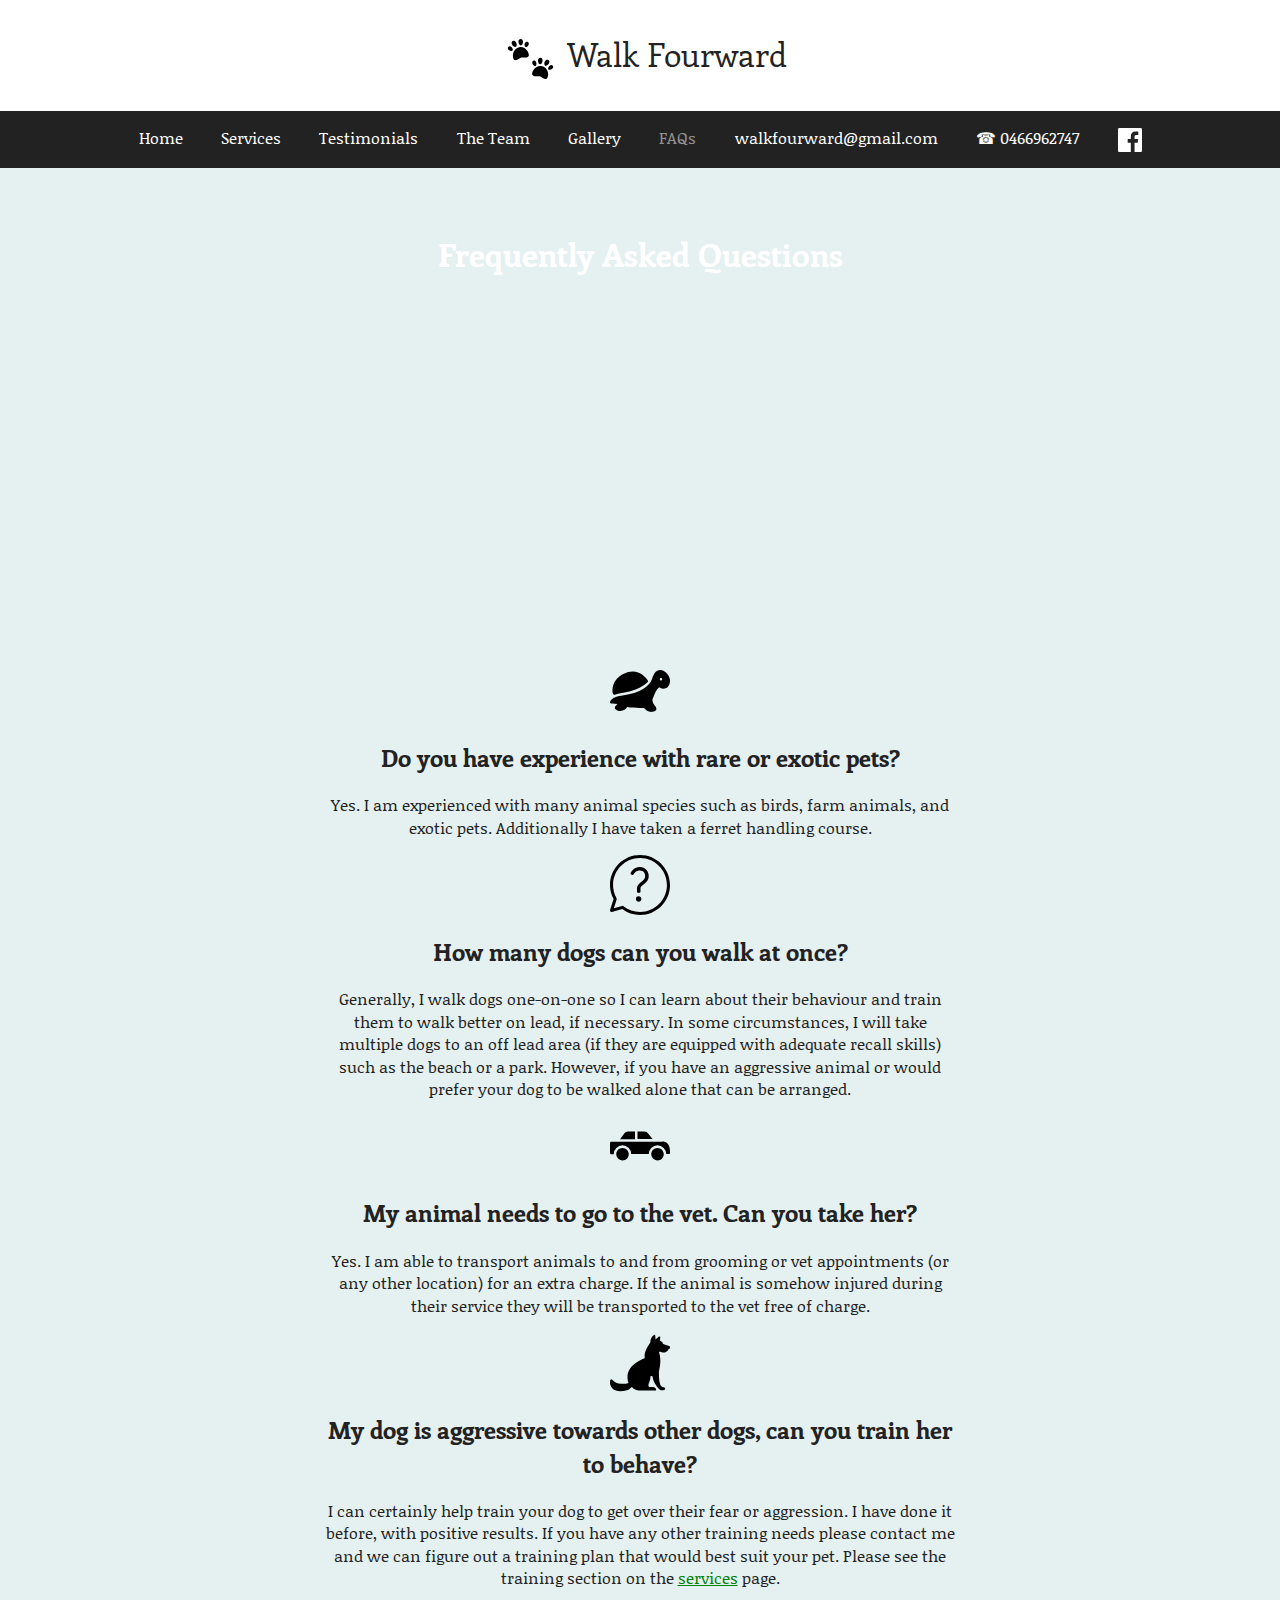
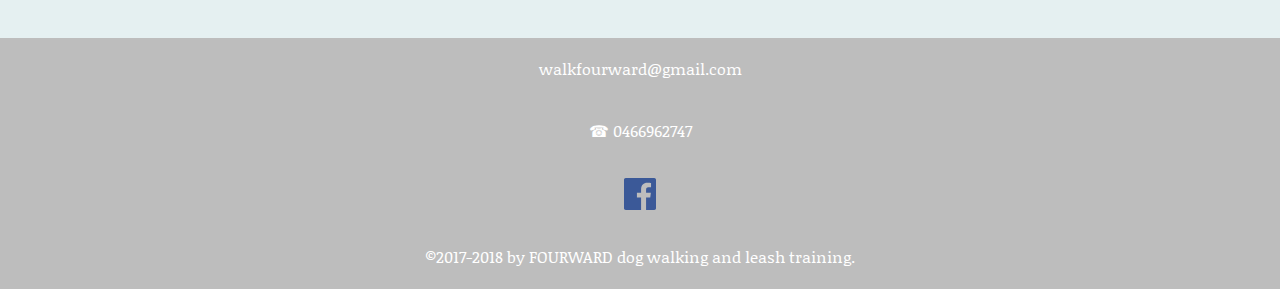
==== commit d288c280: "mostly get gallery started" ====
--- a/faqs.html
+++ b/faqs.html
@@ -1,2 +1,2 @@
 <!DOCTYPE html><html class="no-js" lang="en-au"><head><meta charset="utf-8"><!--[if IE]><meta http-equiv='X-UA-Compatible' content='IE=edge'><![endif]--><title>FAQs | Walk Fourward</title><meta name="description" content="FOURWARD offers unrivaled dog walking and training services. Serving Perth, Western Australia."><meta name="viewport" content="width=device-width, initial-scale=1.0, viewport-fit=cover"><link rel="apple-touch-icon" href="icon.png"><link rel="icon" sizes="32x32" href="favicon-32x32.png"><link rel="icon" sizes="16x16" href="favicon-16x16.png"><link rel="stylesheet" href="css/main.css"><link href="https://fonts.googleapis.com/css?family=Enriqueta:700|Noticia+Text" rel="stylesheet"></head><body><!--[if lt IE 9]><p class="browserupgrade">You are using an <strong>outdated</strong> browser. Please
-<a href="http://browsehappy.com/">upgrade your browser</a> to improve your experience.</p><![endif]--><header><h1 class="top"><div class="logo"><svg height="40" stroke-width="0" viewBox="2 2.2 112.09 98.82" width="73" xmlns="http://www.w3.org/2000/svg"><path d="M48.8 29.7c-3.4-3.6-10-9.5-20-6.8C19 25.5 16 34 15 38.8c-1.4 7.3.7 14.7 4.1 15.5 7 1.6 11.8-5 16.4-6.3 4.7-1.2 12.1 2.1 17.4-2.8 2.7-2.5.3-10.9-4.1-15.5m-2.9-7.5c2.6.9 6.1-2.3 7.4-5.8 1.3-3.6-.1-6.2-2.7-7.1-2.5-1-5.3.1-6.6 3.7-1.3 3.5-.6 8.2 1.9 9.2m-32.2 8.6c-1.7 2.1-6.4 1.1-9.3-1.4C1.5 27 1.4 24 3.2 22s4.7-2.5 7.6-.1c2.8 2.4 4.6 6.8 2.9 8.9m20.6-12.7c3.1-.2 5.4-5.2 5.2-9.5-.2-4.4-2.9-6.5-6-6.4-3.1.2-5.6 2.6-5.3 7 .2 4.4 3 9.1 6.1 8.9m-12.6 3.4c-2.8 1.4-7.3-1.7-9.3-5.7-2-3.9-.8-7.1 2-8.5s6.1-.6 8.1 3.4c2.1 3.9 2 9.4-.8 10.8m79.5 63.8c-1.2-4.9-4-13.2-13.9-15.9s-16.7 3.1-20 6.8c-4.9 5.6-6.8 13-4.1 15.5 5.3 4.8 12.7 1.5 17.4 2.8 4.7 1.2 9.5 7.8 16.4 6.3 3.5-.8 5.6-9.3 4.2-15.5m1.2-8c1.7 2.1 6.4 1.1 9.3-1.4 2.9-2.4 3-5.4 1.2-7.5-1.7-2.1-4.7-2.5-7.6-.1-2.8 2.5-4.6 6.9-2.9 9m-32.2-8.6c-2.6.9-6.1-2.3-7.4-5.8-1.3-3.6.1-6.2 2.7-7.1s5.3.2 6.6 3.7c1.2 3.5.6 8.2-1.9 9.2m24.2-.7c2.8 1.4 7.3-1.7 9.3-5.7 2-3.9.8-7.1-2-8.5s-6.1-.6-8.1 3.4c-2.1 3.9-2 9.4.8 10.8m-12.6-3.4c-3.1-.2-5.4-5.2-5.2-9.5.2-4.4 2.9-6.5 6-6.4 3.1.2 5.6 2.6 5.3 7-.2 4.4-3 9.1-6.1 8.9"/></svg></div>Walk Fourward</h1><menu><a href="/">Home</a><a href="services.html">Services</a><a href="testimonials.html">Testimonials</a><a href="meet-the-team.html">The Team</a><a href="gallery.html">Gallery</a><a class="active" href="faqs.html">FAQs</a><a href="mailto:walkfourward@gmail.com">walkfourward@gmail.com</a><a class="tel" href="tel:0466962747">0466962747</a><a data-title="Facebook" href="https://www.facebook.com/walkfourward/"><svg aria-label="Facebook" xmlns="http://www.w3.org/2000/svg" viewBox="0 0 24 24"><desc>Walk Fourward on Facebook</desc><path fill="#3b5998" d="M22.68 0H1.32C.6 0 0 .6 0 1.32v21.36C0 23.4.6 24 1.32 24h11.5v-9.3H9.69v-3.62h3.13V8.41c0-3.1 1.9-4.79 4.66-4.79 1.32 0 2.46.1 2.8.15V7h-1.92c-1.5 0-1.8.71-1.8 1.76v2.32h3.59l-.47 3.62h-3.12V24h6.12c.73 0 1.32-.6 1.32-1.32V1.32C24 .6 23.4 0 22.68 0z"/></svg></a></menu></header><main><div class="hero"><article><img src="img/faq.jpg" alt=""><h1>Frequently Asked Questions</h1></article></div><article><svg height="60" stroke-width="0" viewBox="7.18 28.24 188.42 131.18" width="60" xmlns="http://www.w3.org/2000/svg"><path d="M20.4 105.49a3.92 3.92 0 0 1-3.72-2.68c-4.15-12.4-1.8-45.28 32.16-62.19 10.33-5.15 20.33-7.75 29.74-7.75 25.4 0 40 18.37 47.02 27.2 1.24 1.56 1.42 4.18 0 5.6-6.22 6.23-14.53 12.1-25.37 17.94-19.32 10.42-39.6 13.94-55.9 16.76-8.82 1.53-16.44 2.84-22.69 4.92a4 4 0 0 1-1.24.2z"/><path d="M189.2 42.52c-6.75-8.8-16.28-14.28-24.86-14.28-5.04 0-12.22 1.8-17.86 10.42-2.94 4.5-4.53 9.12-6.08 13.58-4.01 11.65-8.16 23.69-36.59 39.02-18.18 9.8-36.94 13.06-53.5 15.93-19.81 3.44-36.92 6.4-42.83 20.59a3.93 3.93 0 0 0 .5 3.89 3.88 3.88 0 0 0 3.6 1.5c5.25-.63 12.04.33 19.11 1.71a53.29 53.29 0 0 1-3.07 3.29c-2.98 3.02-6.07 6.15-5.15 10.14.85 3.72 4.73 5.5 7.58 6.5 3.13 1.11 6.6 1.7 10.07 1.7 9.74 0 17.4-4.54 20.8-12.08 13.36 2.26 27.36 2.46 39.59 2.46l12.86-.03c.53.43 1.4 1.29 2.06 1.96 3.95 3.96 10.59 10.6 21.35 10.6 1.02 0 2.07-.06 3.28-.22 5.37-.79 10.6-2.09 12.35-6.18 1.78-4.14-.97-8.03-4.14-12.53-3.78-5.37-8.47-12.02-7.83-20.82 1.54-3.12 2.9-6.47 4.29-9.95 3.77-9.35 7.65-19 16.65-27.58a20.75 20.75 0 0 0 12.79 4.31c3.45 0 6.87-.8 10.16-2.35 4.9-2.3 8.67-7.6 10.34-14.5 2.3-9.5.26-19.61-5.47-27.08zM167.32 60.5a3.92 3.92 0 1 1 0-7.85 3.92 3.92 0 0 1 0 7.85z"/></svg><h2>Do you have experience with rare or exotic pets?</h2><p>Yes. I am experienced with many animal species such as birds, farm animals, and exotic pets. Additionally I have taken a ferret handling course.</p><svg height="60" stroke-width="0" viewBox="-0.05 0 200.05 200" width="60" xmlns="http://www.w3.org/2000/svg"><path d="M95.4 137.7a9 9 0 0 0-9.1 9.1c0 5 4.1 9.1 9.1 9.1 5.1 0 9.3-4.1 9.3-9.1 0-5.1-4.1-9.1-9.3-9.1zm3.3-97.8c-17.5 0-25.6 12.9-29 18.4l-.3.5c-.7 1.3-2.1 3.6 1.1 5.8l1.9 1.3c2.7 1.8 4.3.6 5.4-.4.4-.4.9-1.1 1.4-2 2.4-3.8 7.4-11.8 20.5-11.8 12.9 0 17.5 9.7 17.5 18.8 0 8.5-6.4 13.7-13.2 19.3-7 5.7-14.1 11.5-14.1 21.1v10.6c0 2.6 1.6 4.4 4 4.4h3.5c2.6 0 4.2-1.7 4.2-4.4v-10.4c0-4.6 4.6-8.3 9.9-12.5 7.8-6.2 17.6-13.9 17.6-28.7-.2-14.4-9.7-30-30.4-30z"/><path d="M100 0C44.9 0 0 44.9 0 100c0 16.3 4.1 32.5 11.8 47L.2 183.2c-.6 1.8-.1 3.7 1.2 5.1s3.2 1.9 5 1.4l34.1-9.3A99.63 99.63 0 0 0 100 200c55.1 0 100-44.9 100-100S155.1 0 100 0zm0 189.8c-20.1 0-39.2-6.6-55.2-19.1-.9-.7-2-1.1-3.2-1.1-.5 0-.9.1-1.4.2l-27.4 7.5 9.3-29.3c.4-1.4.3-2.8-.4-4.1a89.2 89.2 0 0 1-11.5-44c0-49.5 40.3-89.8 89.8-89.8s89.8 40.3 89.8 89.8c0 49.6-40.3 89.9-89.8 89.9z"/></svg><h2>How many dogs can you walk at once?</h2><p>Generally, I walk dogs one-on-one so I can learn about their behaviour and train them to walk better on lead, if necessary. In some circumstances, I will take multiple dogs to an off lead area (if they are equipped with adequate recall skills) such as the beach or a park. However, if you have an aggressive animal or would prefer your dog to be walked alone that can be arranged.</p><svg height="60" stroke-width="0" viewBox="6.13 47.85 190.43 91.25" width="60" xmlns="http://www.w3.org/2000/svg"><path d="M45.8 99.43c-10.94 0-19.84 8.9-19.84 19.83s8.9 19.84 19.84 19.84 19.83-8.9 19.83-19.83-8.9-19.84-19.83-19.84zm111.08 0c-10.93 0-19.83 8.9-19.83 19.83s8.9 19.84 19.83 19.84c10.94 0 19.84-8.9 19.84-19.83s-8.9-19.84-19.84-19.84zM127.92 54.2a15.93 15.93 0 0 0-12.7-6.35H93.4v23.8h47.61zm-42.45-6.35H63.65c-4.97 0-9.72 2.38-12.7 6.35L37.87 71.66h47.61z"/><path d="M172.75 79.6H10.09a3.97 3.97 0 0 0-3.96 3.96v31.74a3.97 3.97 0 0 0 3.96 3.97h7.94A27.8 27.8 0 0 1 45.8 91.48a27.8 27.8 0 0 1 27.77 27.78h55.54a27.8 27.8 0 0 1 27.77-27.78 27.8 27.8 0 0 1 27.77 27.78h7.94a3.96 3.96 0 0 0 3.96-3.97v-3.97c0-26.23-12.94-31.74-23.8-31.74z"/></svg><h2>My animal needs to go to the vet. Can you take her?</h2><p>Yes. I am able to transport animals to and from grooming or vet appointments (or any other location) for an extra charge. If the animal is somehow injured during their service they will be transported to the vet free of charge.</p><svg height="60" stroke-width="0" viewBox="-0.04 -0.1 168.64 158.4" width="60" xmlns="http://www.w3.org/2000/svg"><path d="M113.5 19.8c0 3.7-16.3 21-16.3 38.8 0 2.9.5 5 .5 6.4 0 1.9-48.5 15.4-48.5 54.1 0 11 2.4 12.3 2.4 15.3s-13.3 2.9-21.2 2.9c-17.7 0-23.1-12.5-26.6-12.5-6.4 0-8.7 33.5 25.3 33.5 25.2 0 30.7-12 32.3-12s5.3 10.4 25.4 10.4 32.9-.2 39.8-.2 1.3-10.2-6.1-10.2c-10.4 0-12.4.9-12.4-4.2 0-7.5 5.4-12 5.4-23.6 0-4.9 6.4-3.5 6.4.2 0 12.9 17.9 37.2 23.3 37.2 5.2 0 12 .7 12-5.2 0-9.8-17.7 10.6-17.7-42.4 0-10.5 3.9-18.6 3.9-35.6 0-15.9-3.4-20.2-3.4-23.7 0-3.3 5.8.8 13.3.8 9 0 12.8-8.3 12.8-9.2 3.9 0 4.5-4.1 4.5-7.3 0-3-20-5.9-20-9 0-4.8-8.8-7.9-8.8-9.1 0-1.4 3.9-10.7-.8-10.7-3.1 0-9.4 7.9-11 7.9-.6 0 .3-12.5-2.5-12.5-1.8.1-12 6.8-12 19.9z"/></svg><h2>My dog is aggressive towards other dogs, can you train her to behave?</h2><p>I can certainly help train your dog to get over their fear or aggression. I have done it before, with positive results. If you have any other training needs please contact me and we can figure out a training plan that would best suit your pet. Please see the training section on the <a href="services.html">services</a> page.</p></article></main><footer><p><a href="mailto:walkfourward@gmail.com">walkfourward@gmail.com</a></p><p><a class="tel" href="tel:0466962747">0466962747</a></p><div class="social"><a data-title="Facebook" href="https://www.facebook.com/walkfourward/"><svg aria-label="Facebook" xmlns="http://www.w3.org/2000/svg" viewBox="0 0 24 24"><desc>Walk Fourward on Facebook</desc><path fill="#3b5998" d="M22.68 0H1.32C.6 0 0 .6 0 1.32v21.36C0 23.4.6 24 1.32 24h11.5v-9.3H9.69v-3.62h3.13V8.41c0-3.1 1.9-4.79 4.66-4.79 1.32 0 2.46.1 2.8.15V7h-1.92c-1.5 0-1.8.71-1.8 1.76v2.32h3.59l-.47 3.62h-3.12V24h6.12c.73 0 1.32-.6 1.32-1.32V1.32C24 .6 23.4 0 22.68 0z"/></svg></a></div><div class="dark"><p>©2017-2018 by FOURWARD dog walking and leash training.</p></div></footer><script>document.documentElement.className=document.documentElement.className.replace("no-js","js");</script></body></html>+<a href="http://browsehappy.com/">upgrade your browser</a> to improve your experience.</p><![endif]--><header><h1 class="top"><div class="logo"><svg height="40" stroke-width="0" viewBox="2 2.2 112.09 98.82" width="73" xmlns="http://www.w3.org/2000/svg"><path d="M48.8 29.7c-3.4-3.6-10-9.5-20-6.8C19 25.5 16 34 15 38.8c-1.4 7.3.7 14.7 4.1 15.5 7 1.6 11.8-5 16.4-6.3 4.7-1.2 12.1 2.1 17.4-2.8 2.7-2.5.3-10.9-4.1-15.5m-2.9-7.5c2.6.9 6.1-2.3 7.4-5.8 1.3-3.6-.1-6.2-2.7-7.1-2.5-1-5.3.1-6.6 3.7-1.3 3.5-.6 8.2 1.9 9.2m-32.2 8.6c-1.7 2.1-6.4 1.1-9.3-1.4C1.5 27 1.4 24 3.2 22s4.7-2.5 7.6-.1c2.8 2.4 4.6 6.8 2.9 8.9m20.6-12.7c3.1-.2 5.4-5.2 5.2-9.5-.2-4.4-2.9-6.5-6-6.4-3.1.2-5.6 2.6-5.3 7 .2 4.4 3 9.1 6.1 8.9m-12.6 3.4c-2.8 1.4-7.3-1.7-9.3-5.7-2-3.9-.8-7.1 2-8.5s6.1-.6 8.1 3.4c2.1 3.9 2 9.4-.8 10.8m79.5 63.8c-1.2-4.9-4-13.2-13.9-15.9s-16.7 3.1-20 6.8c-4.9 5.6-6.8 13-4.1 15.5 5.3 4.8 12.7 1.5 17.4 2.8 4.7 1.2 9.5 7.8 16.4 6.3 3.5-.8 5.6-9.3 4.2-15.5m1.2-8c1.7 2.1 6.4 1.1 9.3-1.4 2.9-2.4 3-5.4 1.2-7.5-1.7-2.1-4.7-2.5-7.6-.1-2.8 2.5-4.6 6.9-2.9 9m-32.2-8.6c-2.6.9-6.1-2.3-7.4-5.8-1.3-3.6.1-6.2 2.7-7.1s5.3.2 6.6 3.7c1.2 3.5.6 8.2-1.9 9.2m24.2-.7c2.8 1.4 7.3-1.7 9.3-5.7 2-3.9.8-7.1-2-8.5s-6.1-.6-8.1 3.4c-2.1 3.9-2 9.4.8 10.8m-12.6-3.4c-3.1-.2-5.4-5.2-5.2-9.5.2-4.4 2.9-6.5 6-6.4 3.1.2 5.6 2.6 5.3 7-.2 4.4-3 9.1-6.1 8.9"/></svg></div>Walk Fourward</h1><menu><a href="/">Home</a><a href="services.html">Services</a><a href="testimonials.html">Testimonials</a><a href="meet-the-team.html">The Team</a><a href="gallery.html">Gallery</a><a class="active" href="faqs.html">FAQs</a><a href="mailto:walkfourward@gmail.com">walkfourward@gmail.com</a><a class="tel" href="tel:0466962747">0466962747</a><a data-title="Facebook" href="https://www.facebook.com/walkfourward/"><svg aria-label="Facebook" xmlns="http://www.w3.org/2000/svg" viewBox="0 0 24 24"><desc>Walk Fourward on Facebook</desc><path fill="#ffffff" d="M22.68 0H1.32C.6 0 0 .6 0 1.32v21.36C0 23.4.6 24 1.32 24h11.5v-9.3H9.69v-3.62h3.13V8.41c0-3.1 1.9-4.79 4.66-4.79 1.32 0 2.46.1 2.8.15V7h-1.92c-1.5 0-1.8.71-1.8 1.76v2.32h3.59l-.47 3.62h-3.12V24h6.12c.73 0 1.32-.6 1.32-1.32V1.32C24 .6 23.4 0 22.68 0z"/></svg></a></menu></header><main><div class="hero"><article><img src="img/faq.jpg" alt=""><h1>Frequently Asked Questions</h1></article></div><article><svg height="60" stroke-width="0" viewBox="7.18 28.24 188.42 131.18" width="60" xmlns="http://www.w3.org/2000/svg"><path d="M20.4 105.49a3.92 3.92 0 0 1-3.72-2.68c-4.15-12.4-1.8-45.28 32.16-62.19 10.33-5.15 20.33-7.75 29.74-7.75 25.4 0 40 18.37 47.02 27.2 1.24 1.56 1.42 4.18 0 5.6-6.22 6.23-14.53 12.1-25.37 17.94-19.32 10.42-39.6 13.94-55.9 16.76-8.82 1.53-16.44 2.84-22.69 4.92a4 4 0 0 1-1.24.2z"/><path d="M189.2 42.52c-6.75-8.8-16.28-14.28-24.86-14.28-5.04 0-12.22 1.8-17.86 10.42-2.94 4.5-4.53 9.12-6.08 13.58-4.01 11.65-8.16 23.69-36.59 39.02-18.18 9.8-36.94 13.06-53.5 15.93-19.81 3.44-36.92 6.4-42.83 20.59a3.93 3.93 0 0 0 .5 3.89 3.88 3.88 0 0 0 3.6 1.5c5.25-.63 12.04.33 19.11 1.71a53.29 53.29 0 0 1-3.07 3.29c-2.98 3.02-6.07 6.15-5.15 10.14.85 3.72 4.73 5.5 7.58 6.5 3.13 1.11 6.6 1.7 10.07 1.7 9.74 0 17.4-4.54 20.8-12.08 13.36 2.26 27.36 2.46 39.59 2.46l12.86-.03c.53.43 1.4 1.29 2.06 1.96 3.95 3.96 10.59 10.6 21.35 10.6 1.02 0 2.07-.06 3.28-.22 5.37-.79 10.6-2.09 12.35-6.18 1.78-4.14-.97-8.03-4.14-12.53-3.78-5.37-8.47-12.02-7.83-20.82 1.54-3.12 2.9-6.47 4.29-9.95 3.77-9.35 7.65-19 16.65-27.58a20.75 20.75 0 0 0 12.79 4.31c3.45 0 6.87-.8 10.16-2.35 4.9-2.3 8.67-7.6 10.34-14.5 2.3-9.5.26-19.61-5.47-27.08zM167.32 60.5a3.92 3.92 0 1 1 0-7.85 3.92 3.92 0 0 1 0 7.85z"/></svg><h2>Do you have experience with rare or exotic pets?</h2><p>Yes. I am experienced with many animal species such as birds, farm animals, and exotic pets. Additionally I have taken a ferret handling course.</p><svg height="60" stroke-width="0" viewBox="-0.05 0 200.05 200" width="60" xmlns="http://www.w3.org/2000/svg"><path d="M95.4 137.7a9 9 0 0 0-9.1 9.1c0 5 4.1 9.1 9.1 9.1 5.1 0 9.3-4.1 9.3-9.1 0-5.1-4.1-9.1-9.3-9.1zm3.3-97.8c-17.5 0-25.6 12.9-29 18.4l-.3.5c-.7 1.3-2.1 3.6 1.1 5.8l1.9 1.3c2.7 1.8 4.3.6 5.4-.4.4-.4.9-1.1 1.4-2 2.4-3.8 7.4-11.8 20.5-11.8 12.9 0 17.5 9.7 17.5 18.8 0 8.5-6.4 13.7-13.2 19.3-7 5.7-14.1 11.5-14.1 21.1v10.6c0 2.6 1.6 4.4 4 4.4h3.5c2.6 0 4.2-1.7 4.2-4.4v-10.4c0-4.6 4.6-8.3 9.9-12.5 7.8-6.2 17.6-13.9 17.6-28.7-.2-14.4-9.7-30-30.4-30z"/><path d="M100 0C44.9 0 0 44.9 0 100c0 16.3 4.1 32.5 11.8 47L.2 183.2c-.6 1.8-.1 3.7 1.2 5.1s3.2 1.9 5 1.4l34.1-9.3A99.63 99.63 0 0 0 100 200c55.1 0 100-44.9 100-100S155.1 0 100 0zm0 189.8c-20.1 0-39.2-6.6-55.2-19.1-.9-.7-2-1.1-3.2-1.1-.5 0-.9.1-1.4.2l-27.4 7.5 9.3-29.3c.4-1.4.3-2.8-.4-4.1a89.2 89.2 0 0 1-11.5-44c0-49.5 40.3-89.8 89.8-89.8s89.8 40.3 89.8 89.8c0 49.6-40.3 89.9-89.8 89.9z"/></svg><h2>How many dogs can you walk at once?</h2><p>Generally, I walk dogs one-on-one so I can learn about their behaviour and train them to walk better on lead, if necessary. In some circumstances, I will take multiple dogs to an off lead area (if they are equipped with adequate recall skills) such as the beach or a park. However, if you have an aggressive animal or would prefer your dog to be walked alone that can be arranged.</p><svg height="60" stroke-width="0" viewBox="6.13 47.85 190.43 91.25" width="60" xmlns="http://www.w3.org/2000/svg"><path d="M45.8 99.43c-10.94 0-19.84 8.9-19.84 19.83s8.9 19.84 19.84 19.84 19.83-8.9 19.83-19.83-8.9-19.84-19.83-19.84zm111.08 0c-10.93 0-19.83 8.9-19.83 19.83s8.9 19.84 19.83 19.84c10.94 0 19.84-8.9 19.84-19.83s-8.9-19.84-19.84-19.84zM127.92 54.2a15.93 15.93 0 0 0-12.7-6.35H93.4v23.8h47.61zm-42.45-6.35H63.65c-4.97 0-9.72 2.38-12.7 6.35L37.87 71.66h47.61z"/><path d="M172.75 79.6H10.09a3.97 3.97 0 0 0-3.96 3.96v31.74a3.97 3.97 0 0 0 3.96 3.97h7.94A27.8 27.8 0 0 1 45.8 91.48a27.8 27.8 0 0 1 27.77 27.78h55.54a27.8 27.8 0 0 1 27.77-27.78 27.8 27.8 0 0 1 27.77 27.78h7.94a3.96 3.96 0 0 0 3.96-3.97v-3.97c0-26.23-12.94-31.74-23.8-31.74z"/></svg><h2>My animal needs to go to the vet. Can you take her?</h2><p>Yes. I am able to transport animals to and from grooming or vet appointments (or any other location) for an extra charge. If the animal is somehow injured during their service they will be transported to the vet free of charge.</p><svg height="60" stroke-width="0" viewBox="-0.04 -0.1 168.64 158.4" width="60" xmlns="http://www.w3.org/2000/svg"><path d="M113.5 19.8c0 3.7-16.3 21-16.3 38.8 0 2.9.5 5 .5 6.4 0 1.9-48.5 15.4-48.5 54.1 0 11 2.4 12.3 2.4 15.3s-13.3 2.9-21.2 2.9c-17.7 0-23.1-12.5-26.6-12.5-6.4 0-8.7 33.5 25.3 33.5 25.2 0 30.7-12 32.3-12s5.3 10.4 25.4 10.4 32.9-.2 39.8-.2 1.3-10.2-6.1-10.2c-10.4 0-12.4.9-12.4-4.2 0-7.5 5.4-12 5.4-23.6 0-4.9 6.4-3.5 6.4.2 0 12.9 17.9 37.2 23.3 37.2 5.2 0 12 .7 12-5.2 0-9.8-17.7 10.6-17.7-42.4 0-10.5 3.9-18.6 3.9-35.6 0-15.9-3.4-20.2-3.4-23.7 0-3.3 5.8.8 13.3.8 9 0 12.8-8.3 12.8-9.2 3.9 0 4.5-4.1 4.5-7.3 0-3-20-5.9-20-9 0-4.8-8.8-7.9-8.8-9.1 0-1.4 3.9-10.7-.8-10.7-3.1 0-9.4 7.9-11 7.9-.6 0 .3-12.5-2.5-12.5-1.8.1-12 6.8-12 19.9z"/></svg><h2>My dog is aggressive towards other dogs, can you train her to behave?</h2><p>I can certainly help train your dog to get over their fear or aggression. I have done it before, with positive results. If you have any other training needs please contact me and we can figure out a training plan that would best suit your pet. Please see the training section on the <a href="services.html">services</a> page.</p></article></main><footer><p><a href="mailto:walkfourward@gmail.com">walkfourward@gmail.com</a></p><p><a class="tel" href="tel:0466962747">0466962747</a></p><div class="social"><a data-title="Facebook" href="https://www.facebook.com/walkfourward/"><svg aria-label="Facebook" xmlns="http://www.w3.org/2000/svg" viewBox="0 0 24 24"><desc>Walk Fourward on Facebook</desc><path fill="#3b5998" d="M22.68 0H1.32C.6 0 0 .6 0 1.32v21.36C0 23.4.6 24 1.32 24h11.5v-9.3H9.69v-3.62h3.13V8.41c0-3.1 1.9-4.79 4.66-4.79 1.32 0 2.46.1 2.8.15V7h-1.92c-1.5 0-1.8.71-1.8 1.76v2.32h3.59l-.47 3.62h-3.12V24h6.12c.73 0 1.32-.6 1.32-1.32V1.32C24 .6 23.4 0 22.68 0z"/></svg></a></div><div class="dark"><p>©2017-2018 by FOURWARD dog walking and leash training.</p></div></footer><script>document.documentElement.className=document.documentElement.className.replace("no-js","js");</script></body></html>--- a/css/main.css
+++ b/css/main.css
@@ -659,7 +659,7 @@
   filter: brightness(75%); }
 
 .social svg {
-  width: 24px;
+  width: 32px;
   padding: 16px; }
 
 body > footer {
@@ -687,7 +687,7 @@
     pointer-events: none;
     opacity: 0.5; }
   menu svg {
-    width: 2em; }
+    width: 1.5em; }
 
 .category {
   font-size: 2em;
